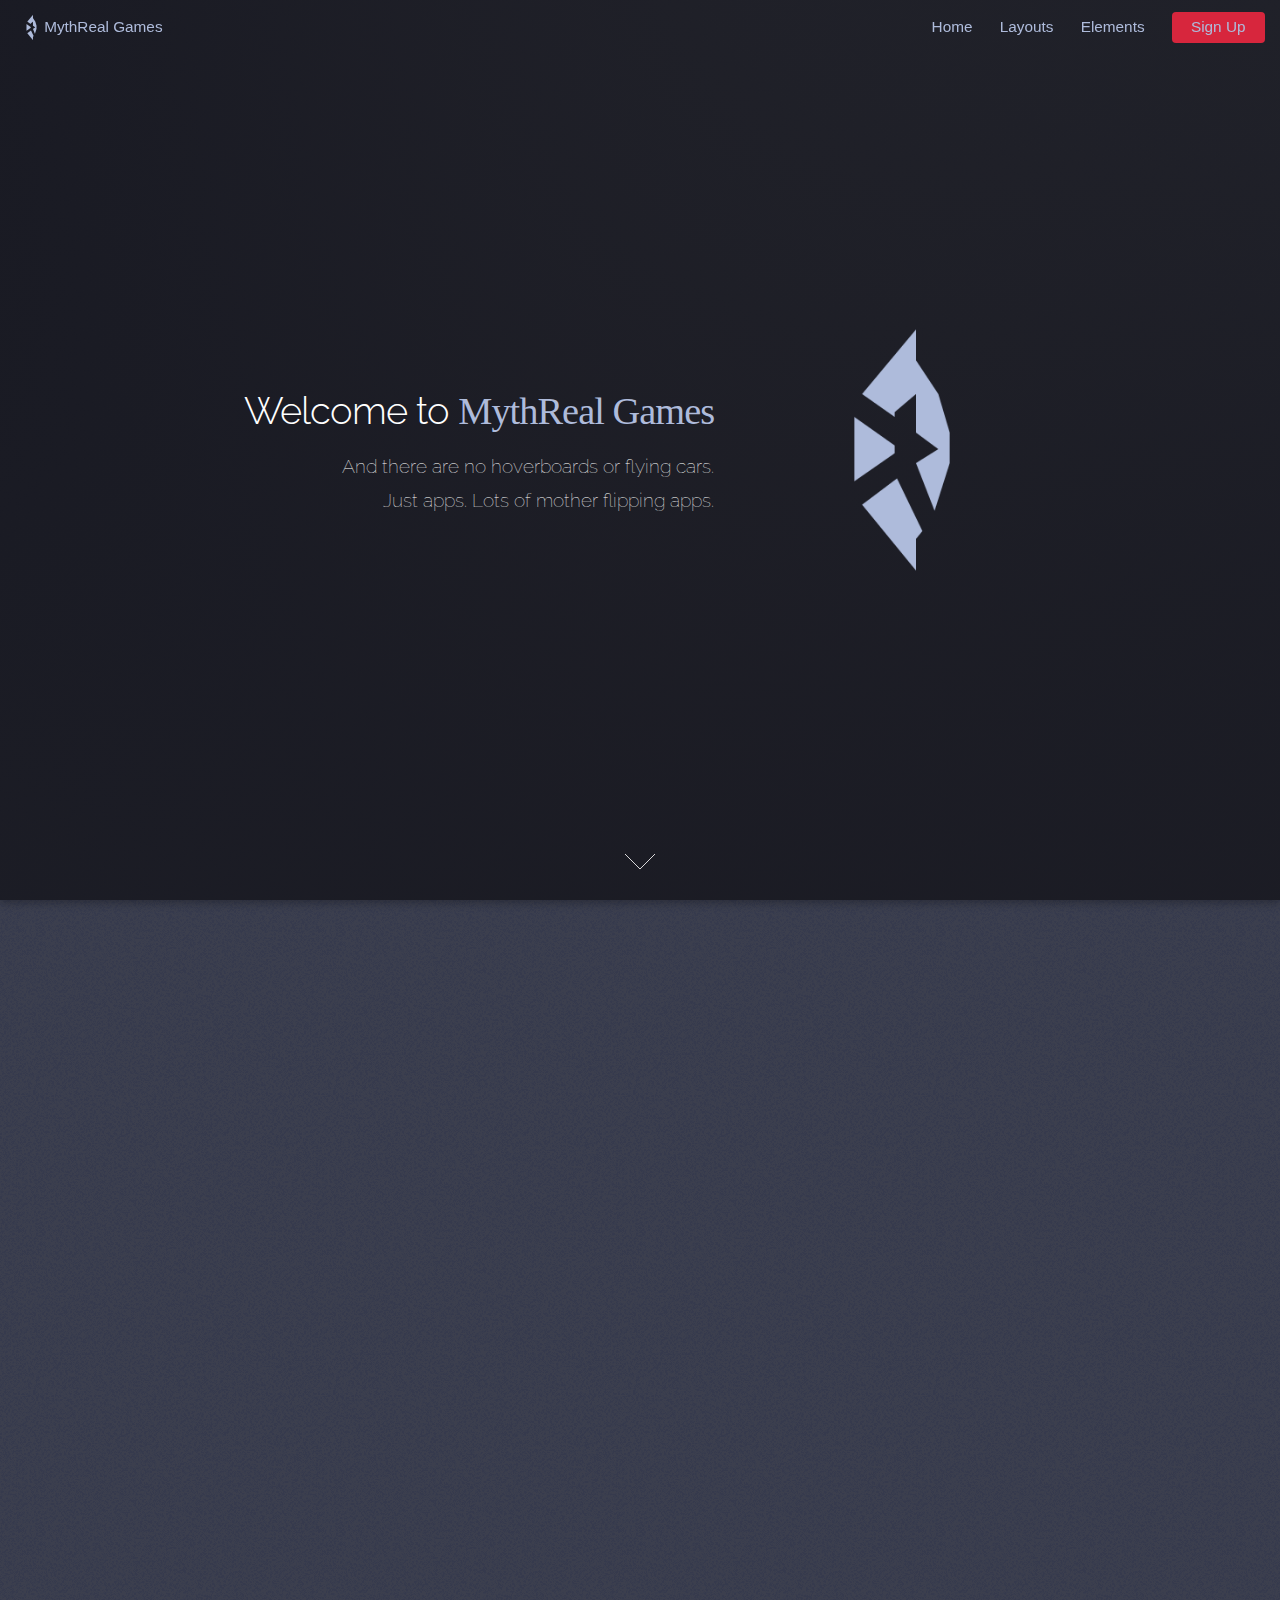
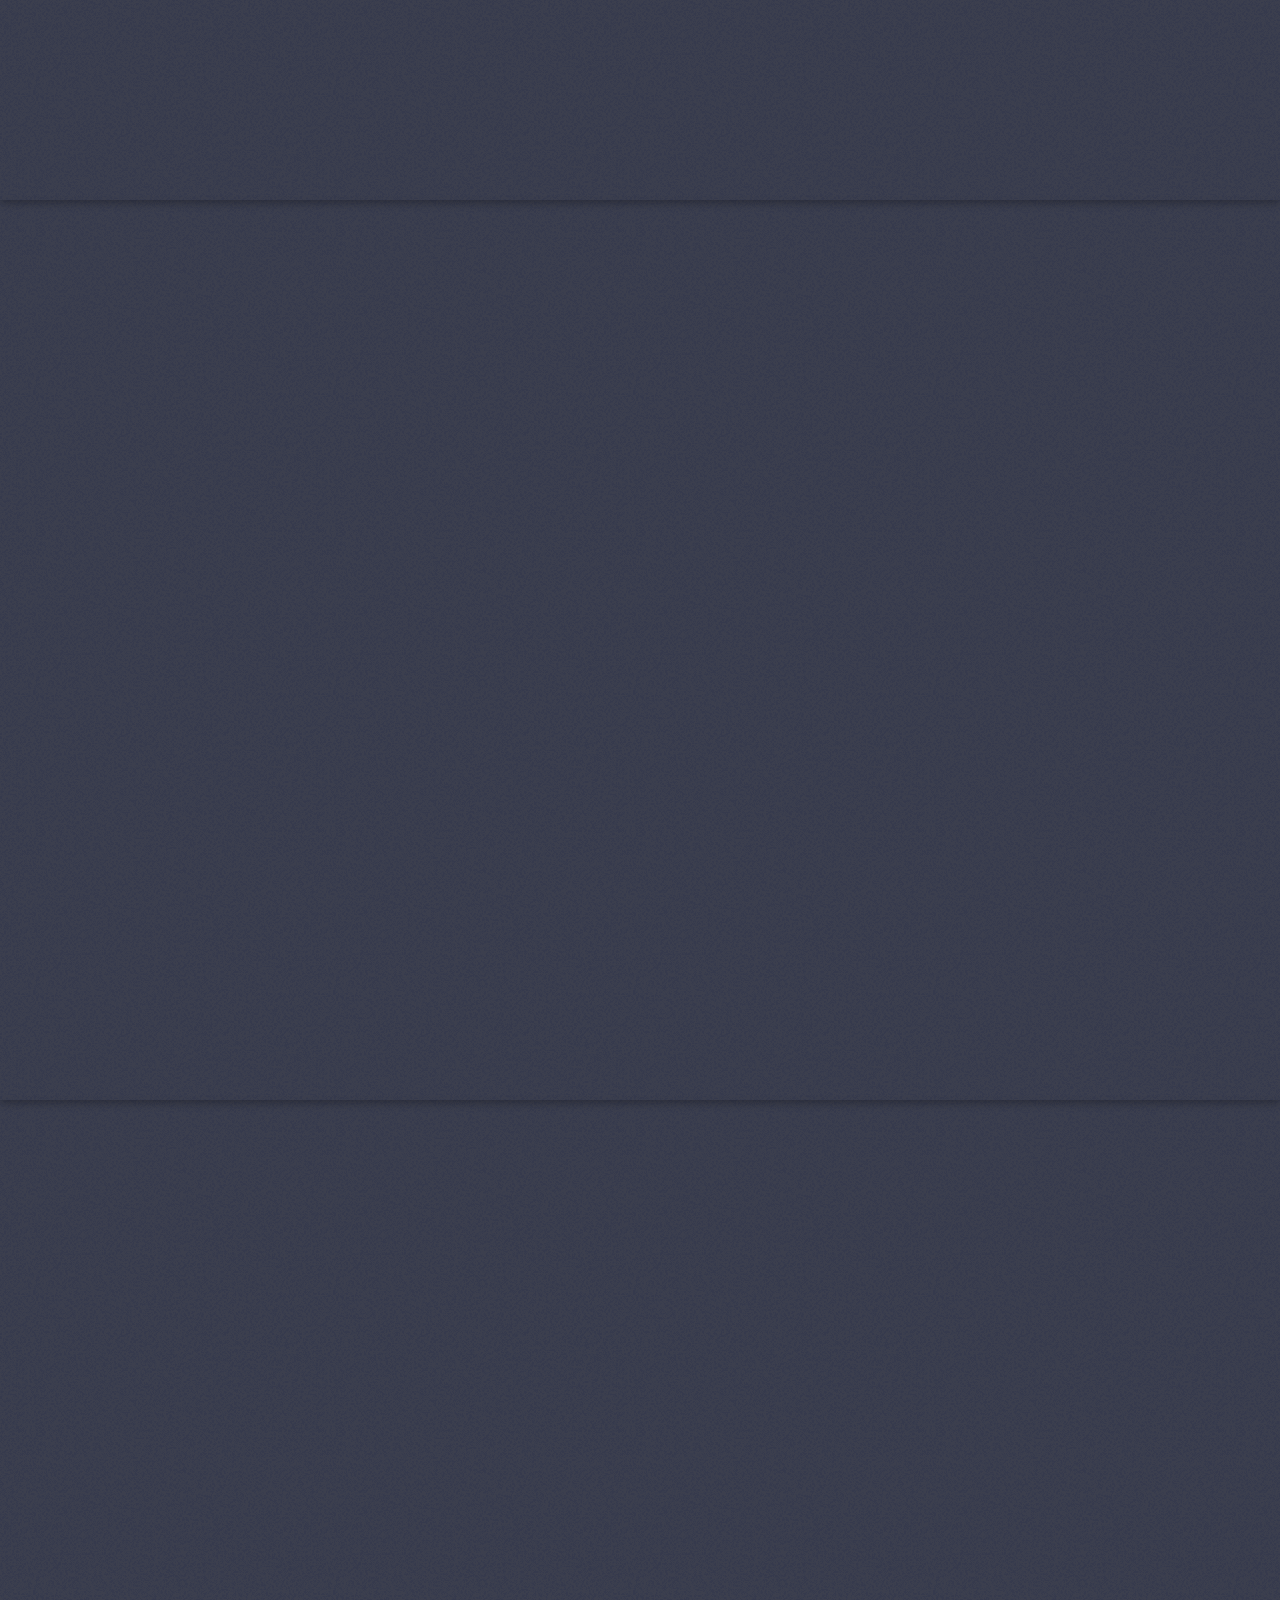
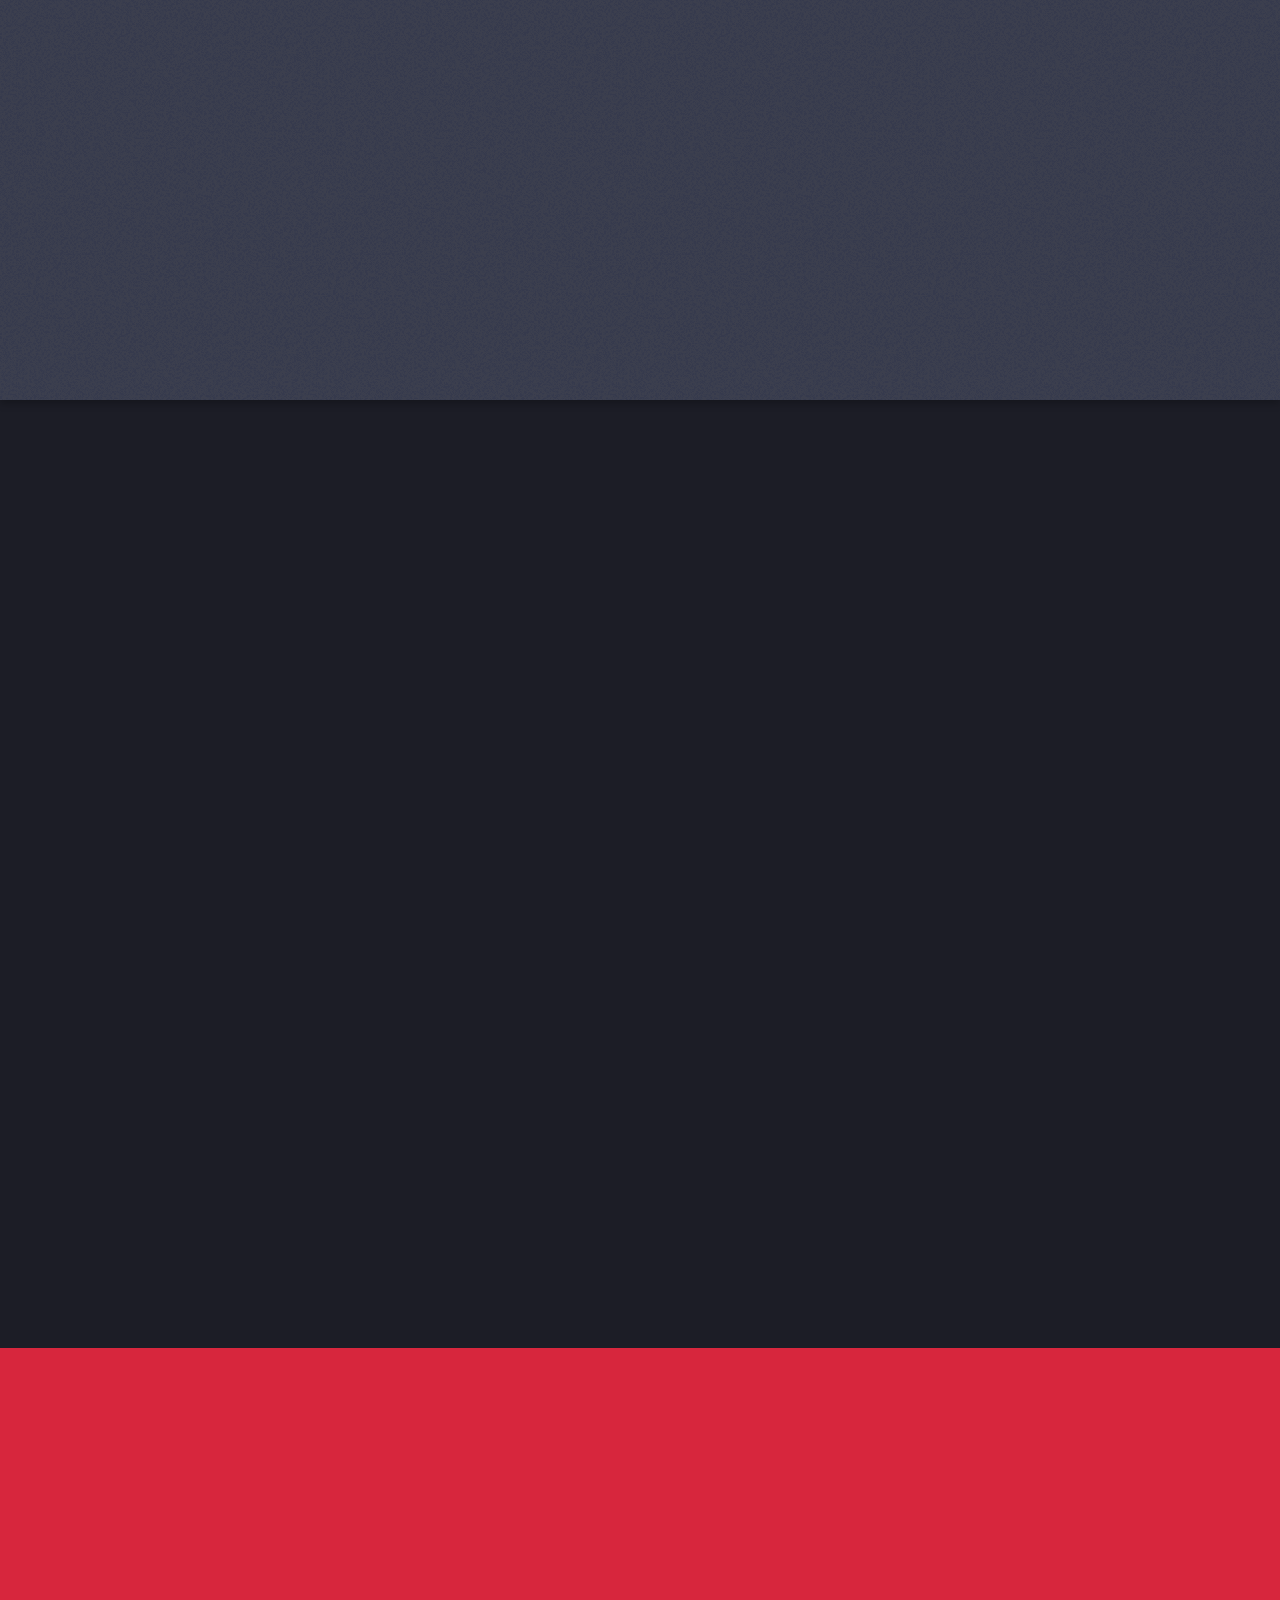
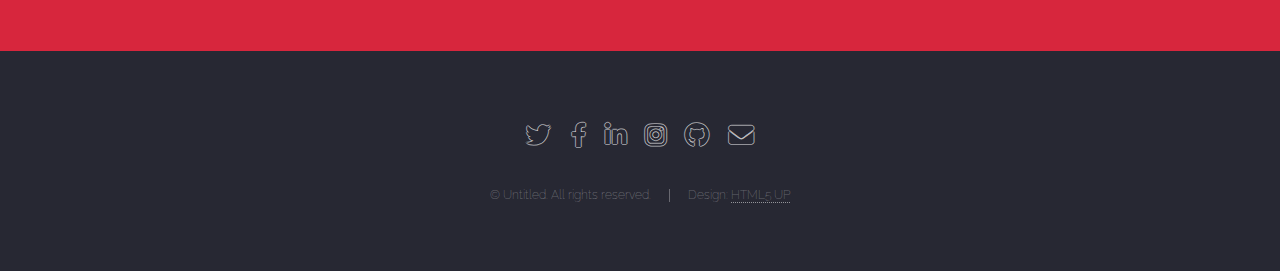
==== index.html @ 295c385b "Add files via upload" ====
<!DOCTYPE HTML>
<!--
	Landed by HTML5 UP
	html5up.net | @ajlkn
	Free for personal and commercial use under the CCA 3.0 license (html5up.net/license)
-->
<html>
	<head>
		<title>MythReal Games</title>
		<meta charset="utf-8" />
		<meta name="viewport" content="width=device-width, initial-scale=1, user-scalable=no" />
		<link rel="stylesheet" href="assets/css/main.css" />
		<noscript><link rel="stylesheet" href="assets/css/noscript.css" /></noscript>
	</head>
	<!-- Header -->
	<header id="header">
		<h1 id="logo"><a href="index.html"><img src="images\headersymbol.png" id="symbol">MythReal Games</a></h1>
		<nav id="nav">
			<ul>
				<li><a href="index.html">Home</a></li>
				<li>
					<a href="#">Layouts</a>
					<ul>
						<li><a href="left-sidebar.html">Left Sidebar</a></li>
						<li><a href="right-sidebar.html">Right Sidebar</a></li>
						<li><a href="no-sidebar.html">No Sidebar</a></li>
						<li>
							<a href="#">Submenu</a>
							<ul>
								<li><a href="#">Option 1</a></li>
								<li><a href="#">Option 2</a></li>
								<li><a href="#">Option 3</a></li>
								<li><a href="#">Option 4</a></li>
							</ul>
						</li>
					</ul>
				</li>
				<li><a href="elements.html">Elements</a></li>
				<li><a href="#" class="button primary">Sign Up</a></li>
			</ul>
		</nav>
	</header>
	<body class="is-preload landing">
		<div id="page-wrapper">

			

			<!-- Banner -->
				<section id="banner">
					<div class="content">
						<header>
							<h2>Welcome to <span id="mythreal">MythReal Games</span></h2>
							<p>And there are no hoverboards or flying cars.<br />
							Just apps. Lots of mother flipping apps.</p>
						</header>
						<span class="image"><img src="images\coverLogo.png" alt="" /></span>
					</div>
					<a href="#one" class="goto-next scrolly">Next</a>
				</section>

			<!-- One -->
				<section id="one" class="spotlight style1 bottom">
					<span class="image fit main"><img src="images/pic02.jpg" alt="" /></span>
					<div class="content">
						<div class="container">
							<div class="row">
								<div class="col-4 col-12-medium">
									<header>
										<h2>Odio faucibus ipsum integer consequat</h2>
										<p>Nascetur eu nibh vestibulum amet gravida nascetur praesent</p>
									</header>
								</div>
								<div class="col-4 col-12-medium">
									<p>Feugiat accumsan lorem eu ac lorem amet sed accumsan donec.
									Blandit orci porttitor semper. Arcu phasellus tortor enim mi
									nisi praesent dolor adipiscing. Integer mi sed nascetur cep aliquet
									augue varius tempus lobortis porttitor accumsan consequat
									adipiscing lorem dolor.</p>
								</div>
								<div class="col-4 col-12-medium">
									<p>Morbi enim nascetur et placerat lorem sed iaculis neque ante
									adipiscing adipiscing metus massa. Blandit orci porttitor semper.
									Arcu phasellus tortor enim mi mi nisi praesent adipiscing. Integer
									mi sed nascetur cep aliquet augue varius tempus. Feugiat lorem
									ipsum dolor nullam.</p>
								</div>
							</div>
						</div>
					</div>
					<a href="#two" class="goto-next scrolly">Next</a>
				</section>

			<!-- Two -->
				<section id="two" class="spotlight style2 right">
					<span class="image fit main"><img src="images/pic03.jpg" alt="" /></span>
					<div class="content">
						<header>
							<h2>Interdum amet non magna accumsan</h2>
							<p>Nunc commodo accumsan eget id nisi eu col volutpat magna</p>
						</header>
						<p>Feugiat accumsan lorem eu ac lorem amet ac arcu phasellus tortor enim mi mi nisi praesent adipiscing. Integer mi sed nascetur cep aliquet augue varius tempus lobortis porttitor lorem et accumsan consequat adipiscing lorem.</p>
						<ul class="actions">
							<li><a href="#" class="button">Learn More</a></li>
						</ul>
					</div>
					<a href="#three" class="goto-next scrolly">Next</a>
				</section>

			<!-- Three -->
				<section id="three" class="spotlight style3 left">
					<span class="image fit main bottom"><img src="images/pic04.jpg" alt="" /></span>
					<div class="content">
						<header>
							<h2>Interdum felis blandit praesent sed augue</h2>
							<p>Accumsan integer ultricies aliquam vel massa sapien phasellus</p>
						</header>
						<p>Feugiat accumsan lorem eu ac lorem amet ac arcu phasellus tortor enim mi mi nisi praesent adipiscing. Integer mi sed nascetur cep aliquet augue varius tempus lobortis porttitor lorem et accumsan consequat adipiscing lorem.</p>
						<ul class="actions">
							<li><a href="#" class="button">Learn More</a></li>
						</ul>
					</div>
					<a href="#four" class="goto-next scrolly">Next</a>
				</section>

			<!-- Four -->
				<section id="four" class="wrapper style1 special fade-up">
					<div class="container">
						<header class="major">
							<h2>Accumsan sed tempus adipiscing blandit</h2>
							<p>Iaculis ac volutpat vis non enim gravida nisi faucibus posuere arcu consequat</p>
						</header>
						<div class="box alt">
							<div class="row gtr-uniform">
								<section class="col-4 col-6-medium col-12-xsmall">
									<span class="icon solid alt major fa-chart-area"></span>
									<h3>Ipsum sed commodo</h3>
									<p>Feugiat accumsan lorem eu ac lorem amet accumsan donec. Blandit orci porttitor.</p>
								</section>
								<section class="col-4 col-6-medium col-12-xsmall">
									<span class="icon solid alt major fa-comment"></span>
									<h3>Eleifend lorem ornare</h3>
									<p>Feugiat accumsan lorem eu ac lorem amet accumsan donec. Blandit orci porttitor.</p>
								</section>
								<section class="col-4 col-6-medium col-12-xsmall">
									<span class="icon solid alt major fa-flask"></span>
									<h3>Cubilia cep lobortis</h3>
									<p>Feugiat accumsan lorem eu ac lorem amet accumsan donec. Blandit orci porttitor.</p>
								</section>
								<section class="col-4 col-6-medium col-12-xsmall">
									<span class="icon solid alt major fa-paper-plane"></span>
									<h3>Non semper interdum</h3>
									<p>Feugiat accumsan lorem eu ac lorem amet accumsan donec. Blandit orci porttitor.</p>
								</section>
								<section class="col-4 col-6-medium col-12-xsmall">
									<span class="icon solid alt major fa-file"></span>
									<h3>Odio laoreet accumsan</h3>
									<p>Feugiat accumsan lorem eu ac lorem amet accumsan donec. Blandit orci porttitor.</p>
								</section>
								<section class="col-4 col-6-medium col-12-xsmall">
									<span class="icon solid alt major fa-lock"></span>
									<h3>Massa arcu accumsan</h3>
									<p>Feugiat accumsan lorem eu ac lorem amet accumsan donec. Blandit orci porttitor.</p>
								</section>
							</div>
						</div>
						<footer class="major">
							<ul class="actions special">
								<li><a href="#" class="button">Magna sed feugiat</a></li>
							</ul>
						</footer>
					</div>
				</section>

			<!-- Five -->
				<section id="five" class="wrapper style2 special fade">
					<div class="container">
						<header>
							<h2>Magna faucibus lorem diam</h2>
							<p>Ante metus praesent faucibus ante integer id accumsan eleifend</p>
						</header>
						<form method="post" action="#" class="cta">
							<div class="row gtr-uniform gtr-50">
								<div class="col-8 col-12-xsmall"><input type="email" name="email" id="email" placeholder="Your Email Address" /></div>
								<div class="col-4 col-12-xsmall"><input type="submit" value="Get Started" class="fit primary" /></div>
							</div>
						</form>
					</div>
				</section>

			<!-- Footer -->
				<footer id="footer">
					<ul class="icons">
						<li><a href="#" class="icon brands alt fa-twitter"><span class="label">Twitter</span></a></li>
						<li><a href="#" class="icon brands alt fa-facebook-f"><span class="label">Facebook</span></a></li>
						<li><a href="#" class="icon brands alt fa-linkedin-in"><span class="label">LinkedIn</span></a></li>
						<li><a href="#" class="icon brands alt fa-instagram"><span class="label">Instagram</span></a></li>
						<li><a href="#" class="icon brands alt fa-github"><span class="label">GitHub</span></a></li>
						<li><a href="#" class="icon solid alt fa-envelope"><span class="label">Email</span></a></li>
					</ul>
					<ul class="copyright">
						<li>&copy; Untitled. All rights reserved.</li><li>Design: <a href="http://html5up.net">HTML5 UP</a></li>
					</ul>
				</footer>

		</div>

		<!-- Scripts -->
			<script src="assets/js/jquery.min.js"></script>
			<script src="assets/js/jquery.scrolly.min.js"></script>
			<script src="assets/js/jquery.dropotron.min.js"></script>
			<script src="assets/js/jquery.scrollex.min.js"></script>
			<script src="assets/js/browser.min.js"></script>
			<script src="assets/js/breakpoints.min.js"></script>
			<script src="assets/js/util.js"></script>
			<script src="assets/js/main.js"></script>

	</body>
</html>
---- assets/css/main.css ----
@import url("fontawesome-all.min.css");
@import url("https://fonts.googleapis.com/css?family=Raleway:100,300,100italic,300italic");

/*
	Landed by HTML5 UP
	html5up.net | @ajlkn
	Free for personal and commercial use under the CCA 3.0 license (html5up.net/license)
*/

html, body, div, span, applet, object,
iframe, h1, h2, h3, h4, h5, h6, p, blockquote,
pre, a, abbr, acronym, address, big, cite,
code, del, dfn, em, img, ins, kbd, q, s, samp,
small, strike, strong, sub, sup, tt, var, b,
u, i, center, dl, dt, dd, ol, ul, li, fieldset,
form, label, legend, table, caption, tbody,
tfoot, thead, tr, th, td, article, aside,
canvas, details, embed, figure, figcaption,
footer, header, hgroup, menu, nav, output, ruby,
section, summary, time, mark, audio, video {
	margin: 0;
	padding: 0;
	border: 0;
	font-size: 100%;
	font: inherit;
	vertical-align: baseline;}

article, aside, details, figcaption, figure,
footer, header, hgroup, menu, nav, section {
	display: block;}

body {
	line-height: 1;
}

#mythreal{
	font-family: Kiona;
	color: #AEBBDB;
}

#symbol{
	vertical-align: middle;
}

ol, ul {
	list-style: none;
}

blockquote, q {
	quotes: none;
}

	blockquote:before, blockquote:after, q:before, q:after {
		content: '';
		content: none;
	}

table {
	border-collapse: collapse;
	border-spacing: 0;
}

body {
	-webkit-text-size-adjust: none;
}

mark {
	background-color: transparent;
	color: inherit;
}

input::-moz-focus-inner {
	border: 0;
	padding: 0;
}

input, select, textarea {
	-moz-appearance: none;
	-webkit-appearance: none;
	-ms-appearance: none;
	appearance: none;
}

/* Basic */

	html {
		box-sizing: border-box;
	}

	*, *:before, *:after {
		box-sizing: inherit;
	}

	html, body {
		background: #1c1d26;
	}

	body.is-preload *, body.is-preload *:before, body.is-preload *:after {
		-moz-animation: none !important;
		-webkit-animation: none !important;
		-ms-animation: none !important;
		animation: none !important;
		-moz-transition: none !important;
		-webkit-transition: none !important;
		-ms-transition: none !important;
		transition: none !important;
	}

	body, input, select, textarea {
		color: rgba(255, 255, 255, 0.75);
		font-family: "Raleway", Helvetica, sans-serif;
		font-size: 15pt;
		font-weight: 100;
		line-height: 1.75em;
	}

	a {
		-moz-transition: border-color 0.2s ease-in-out, color 0.2s ease-in-out;
		-webkit-transition: border-color 0.2s ease-in-out, color 0.2s ease-in-out;
		-ms-transition: border-color 0.2s ease-in-out, color 0.2s ease-in-out;
		transition: border-color 0.2s ease-in-out, color 0.2s ease-in-out;
		border-bottom: dotted 1px;
		color: #D7263D;
		text-decoration: none;
	}

		a:hover {
			color: #D7263D !important;
			border-bottom-color: transparent;
		}

	strong, b {
		color: #ffffff;
		font-weight: 300;
	}

	em, i {
		font-style: italic;
	}

	p {
		margin: 0 0 2em 0;
	}

	h1, h2, h3, h4, h5, h6 {
		color: #ffffff;
		font-weight: 300;
		line-height: 1em;
		margin: 0 0 1em 0;
	}

		h1 a, h2 a, h3 a, h4 a, h5 a, h6 a {
			color: #AEBBDB;
			border: 0;
		}

	h2 {
		font-size: 2em;
		line-height: 1.5em;
		letter-spacing: -0.025em;
	}

	h3 {
		font-size: 1.35em;
		line-height: 1.5em;
	}

	h4 {
		font-size: 1.1em;
		line-height: 1.5em;
	}

	h5 {
		font-size: 0.9em;
		line-height: 1.5em;
	}

	h6 {
		font-size: 0.7em;
		line-height: 1.5em;
	}

	sub {
		font-size: 0.8em;
		position: relative;
		top: 0.5em;
	}

	sup {
		font-size: 0.8em;
		position: relative;
		top: -0.5em;
	}

	hr {
		border: 0;
		border-bottom: solid 1px rgba(255, 255, 255, 0.3);
		margin: 3em 0;
	}

		hr.major {
			margin: 4em 0;
		}

	blockquote {
		border-left: solid 4px rgba(255, 255, 255, 0.3);
		font-style: italic;
		margin: 0 0 2em 0;
		padding: 0.5em 0 0.5em 2em;
	}

	code {
		background: rgba(255, 255, 255, 0.075);
		border-radius: 4px;
		font-family: "Courier New", monospace;
		font-size: 0.9em;
		margin: 0 0.25em;
		padding: 0.25em 0.65em;
	}

	pre {
		-webkit-overflow-scrolling: touch;
		font-family: "Courier New", monospace;
		font-size: 0.9em;
		margin: 0 0 2em 0;
	}

		pre code {
			display: block;
			line-height: 1.75em;
			padding: 1em 1.5em;
			overflow-x: auto;
		}

	.align-left {
		text-align: left;
	}

	.align-center {
		text-align: center;
	}

	.align-right {
		text-align: right;
	}

/* Loader */

	@-moz-keyframes spinner-show {
		0% {
			opacity: 0;
		}

		100% {
			opacity: 1;
		}
	}

	@-webkit-keyframes spinner-show {
		0% {
			opacity: 0;
		}

		100% {
			opacity: 1;
		}
	}

	@-ms-keyframes spinner-show {
		0% {
			opacity: 0;
		}

		100% {
			opacity: 1;
		}
	}

	@keyframes spinner-show {
		0% {
			opacity: 0;
		}

		100% {
			opacity: 1;
		}
	}

	@-moz-keyframes spinner-hide {
		0% {
			color: rgba(255, 255, 255, 0.15);
			z-index: 100001;
			-moz-transform: scale(1) rotate(0deg);
			-webkit-transform: scale(1) rotate(0deg);
			-ms-transform: scale(1) rotate(0deg);
			transform: scale(1) rotate(0deg);
		}

		99% {
			color: #1c1d26;
			z-index: 100001;
			-moz-transform: scale(0.5) rotate(360deg);
			-webkit-transform: scale(0.5) rotate(360deg);
			-ms-transform: scale(0.5) rotate(360deg);
			transform: scale(0.5) rotate(360deg);
		}

		100% {
			color: #1c1d26;
			z-index: -1;
			-moz-transform: scale(0.5) rotate(360deg);
			-webkit-transform: scale(0.5) rotate(360deg);
			-ms-transform: scale(0.5) rotate(360deg);
			transform: scale(0.5) rotate(360deg);
		}
	}

	@-webkit-keyframes spinner-hide {
		0% {
			color: rgba(255, 255, 255, 0.15);
			z-index: 100001;
			-moz-transform: scale(1) rotate(0deg);
			-webkit-transform: scale(1) rotate(0deg);
			-ms-transform: scale(1) rotate(0deg);
			transform: scale(1) rotate(0deg);
		}

		99% {
			color: #1c1d26;
			z-index: 100001;
			-moz-transform: scale(0.5) rotate(360deg);
			-webkit-transform: scale(0.5) rotate(360deg);
			-ms-transform: scale(0.5) rotate(360deg);
			transform: scale(0.5) rotate(360deg);
		}

		100% {
			color: #1c1d26;
			z-index: -1;
			-moz-transform: scale(0.5) rotate(360deg);
			-webkit-transform: scale(0.5) rotate(360deg);
			-ms-transform: scale(0.5) rotate(360deg);
			transform: scale(0.5) rotate(360deg);
		}
	}

	@-ms-keyframes spinner-hide {
		0% {
			color: rgba(255, 255, 255, 0.15);
			z-index: 100001;
			-moz-transform: scale(1) rotate(0deg);
			-webkit-transform: scale(1) rotate(0deg);
			-ms-transform: scale(1) rotate(0deg);
			transform: scale(1) rotate(0deg);
		}

		99% {
			color: #1c1d26;
			z-index: 100001;
			-moz-transform: scale(0.5) rotate(360deg);
			-webkit-transform: scale(0.5) rotate(360deg);
			-ms-transform: scale(0.5) rotate(360deg);
			transform: scale(0.5) rotate(360deg);
		}

		100% {
			color: #1c1d26;
			z-index: -1;
			-moz-transform: scale(0.5) rotate(360deg);
			-webkit-transform: scale(0.5) rotate(360deg);
			-ms-transform: scale(0.5) rotate(360deg);
			transform: scale(0.5) rotate(360deg);
		}
	}

	@keyframes spinner-hide {
		0% {
			color: rgba(255, 255, 255, 0.15);
			z-index: 100001;
			-moz-transform: scale(1) rotate(0deg);
			-webkit-transform: scale(1) rotate(0deg);
			-ms-transform: scale(1) rotate(0deg);
			transform: scale(1) rotate(0deg);
		}

		99% {
			color: #1c1d26;
			z-index: 100001;
			-moz-transform: scale(0.5) rotate(360deg);
			-webkit-transform: scale(0.5) rotate(360deg);
			-ms-transform: scale(0.5) rotate(360deg);
			transform: scale(0.5) rotate(360deg);
		}

		100% {
			color: #1c1d26;
			z-index: -1;
			-moz-transform: scale(0.5) rotate(360deg);
			-webkit-transform: scale(0.5) rotate(360deg);
			-ms-transform: scale(0.5) rotate(360deg);
			transform: scale(0.5) rotate(360deg);
		}
	}

	@-moz-keyframes spinner-rotate {
		0% {
			-moz-transform: scale(1) rotate(0deg);
			-webkit-transform: scale(1) rotate(0deg);
			-ms-transform: scale(1) rotate(0deg);
			transform: scale(1) rotate(0deg);
		}

		100% {
			-moz-transform: scale(1) rotate(360deg);
			-webkit-transform: scale(1) rotate(360deg);
			-ms-transform: scale(1) rotate(360deg);
			transform: scale(1) rotate(360deg);
		}
	}

	@-webkit-keyframes spinner-rotate {
		0% {
			-moz-transform: scale(1) rotate(0deg);
			-webkit-transform: scale(1) rotate(0deg);
			-ms-transform: scale(1) rotate(0deg);
			transform: scale(1) rotate(0deg);
		}

		100% {
			-moz-transform: scale(1) rotate(360deg);
			-webkit-transform: scale(1) rotate(360deg);
			-ms-transform: scale(1) rotate(360deg);
			transform: scale(1) rotate(360deg);
		}
	}

	@-ms-keyframes spinner-rotate {
		0% {
			-moz-transform: scale(1) rotate(0deg);
			-webkit-transform: scale(1) rotate(0deg);
			-ms-transform: scale(1) rotate(0deg);
			transform: scale(1) rotate(0deg);
		}

		100% {
			-moz-transform: scale(1) rotate(360deg);
			-webkit-transform: scale(1) rotate(360deg);
			-ms-transform: scale(1) rotate(360deg);
			transform: scale(1) rotate(360deg);
		}
	}

	@keyframes spinner-rotate {
		0% {
			-moz-transform: scale(1) rotate(0deg);
			-webkit-transform: scale(1) rotate(0deg);
			-ms-transform: scale(1) rotate(0deg);
			transform: scale(1) rotate(0deg);
		}

		100% {
			-moz-transform: scale(1) rotate(360deg);
			-webkit-transform: scale(1) rotate(360deg);
			-ms-transform: scale(1) rotate(360deg);
			transform: scale(1) rotate(360deg);
		}
	}

	@-moz-keyframes overlay-hide {
		0% {
			opacity: 1;
			z-index: 100000;
		}

		15% {
			opacity: 1;
			z-index: 100000;
		}

		99% {
			opacity: 0;
			z-index: 100000;
		}

		100% {
			opacity: 0;
			z-index: -1;
		}
	}

	@-webkit-keyframes overlay-hide {
		0% {
			opacity: 1;
			z-index: 100000;
		}

		15% {
			opacity: 1;
			z-index: 100000;
		}

		99% {
			opacity: 0;
			z-index: 100000;
		}

		100% {
			opacity: 0;
			z-index: -1;
		}
	}

	@-ms-keyframes overlay-hide {
		0% {
			opacity: 1;
			z-index: 100000;
		}

		15% {
			opacity: 1;
			z-index: 100000;
		}

		99% {
			opacity: 0;
			z-index: 100000;
		}

		100% {
			opacity: 0;
			z-index: -1;
		}
	}

	@keyframes overlay-hide {
		0% {
			opacity: 1;
			z-index: 100000;
		}

		15% {
			opacity: 1;
			z-index: 100000;
		}

		99% {
			opacity: 0;
			z-index: 100000;
		}

		100% {
			opacity: 0;
			z-index: -1;
		}
	}

	body.landing {
		text-decoration: none;
	}

		body.landing:before {
			-moz-osx-font-smoothing: grayscale;
			-webkit-font-smoothing: antialiased;
			display: inline-block;
			font-style: normal;
			font-variant: normal;
			text-rendering: auto;
			line-height: 1;
			text-transform: none !important;
			font-family: 'Font Awesome 5 Free';
			font-weight: 900;
		}

		body.landing:before {
			-moz-animation: spinner-show 1.5s 1 0.25s ease forwards, spinner-hide 0.25s ease-in-out forwards !important;
			-webkit-animation: spinner-show 1.5s 1 0.25s ease forwards, spinner-hide 0.25s ease-in-out forwards !important;
			-ms-animation: spinner-show 1.5s 1 0.25s ease forwards, spinner-hide 0.25s ease-in-out forwards !important;
			animation: spinner-show 1.5s 1 0.25s ease forwards, spinner-hide 0.25s ease-in-out forwards !important;
			-moz-transform-origin: 50% 50%;
			-webkit-transform-origin: 50% 50%;
			-ms-transform-origin: 50% 50%;
			transform-origin: 50% 50%;
			color: rgba(255, 255, 255, 0.15);
			content: '\f1ce';
			cursor: default;
			display: block;
			font-size: 2em;
			height: 2em;
			left: 50%;
			line-height: 2em;
			margin: -1em 0 0 -1em;
			opacity: 0;
			position: fixed;
			text-align: center;
			top: 50%;
			width: 2em;
			z-index: -1;
		}

		body.landing:after {
			-moz-animation: overlay-hide 1.5s ease-in forwards !important;
			-webkit-animation: overlay-hide 1.5s ease-in forwards !important;
			-ms-animation: overlay-hide 1.5s ease-in forwards !important;
			animation: overlay-hide 1.5s ease-in forwards !important;
			background: #1c1d26;
			content: '';
			display: block;
			height: 100%;
			left: 0;
			opacity: 0;
			position: fixed;
			top: 0;
			width: 100%;
			z-index: -1;
		}

		body.landing.is-preload:before {
			-moz-animation: spinner-show 1.5s 1 0.25s ease forwards, spinner-rotate 0.75s infinite linear !important;
			-webkit-animation: spinner-show 1.5s 1 0.25s ease forwards, spinner-rotate 0.75s infinite linear !important;
			-ms-animation: spinner-show 1.5s 1 0.25s ease forwards, spinner-rotate 0.75s infinite linear !important;
			animation: spinner-show 1.5s 1 0.25s ease forwards, spinner-rotate 0.75s infinite linear !important;
			z-index: 100001;
		}

		body.landing.is-preload:after {
			-moz-animation: none !important;
			-webkit-animation: none !important;
			-ms-animation: none !important;
			animation: none !important;
			opacity: 1;
			z-index: 100000;
		}

	@media (-webkit-min-device-pixel-ratio: 2) {

		body.landing:before {
			line-height: 2.025em;
		}

	}

/* Container */

	.container {
		margin: 0 auto;
		max-width: calc(100% - 4em);
		width: 70em;
	}

		.container.xsmall {
			width: 17.5em;
		}

		.container.small {
			width: 35em;
		}

		.container.medium {
			width: 52.5em;
		}

		.container.large {
			width: 87.5em;
		}

		.container.xlarge {
			width: 105em;
		}

		.container.max {
			width: 100%;
		}

		@media screen and (max-width: 1280px) {

			.container {
				width: 90%;
				max-width: 100%;
			}

		}

		@media screen and (max-width: 980px) {

			.container {
				width: 100% !important;
			}

		}

/* Row */

	.row {
		display: flex;
		flex-wrap: wrap;
		box-sizing: border-box;
		align-items: stretch;
	}

		.row > * {
			box-sizing: border-box;
		}

		.row.gtr-uniform > * > :last-child {
			margin-bottom: 0;
		}

		.row.aln-left {
			justify-content: flex-start;
		}

		.row.aln-center {
			justify-content: center;
		}

		.row.aln-right {
			justify-content: flex-end;
		}

		.row.aln-top {
			align-items: flex-start;
		}

		.row.aln-middle {
			align-items: center;
		}

		.row.aln-bottom {
			align-items: flex-end;
		}

		.row > .imp {
			order: -1;
		}

		.row > .col-1 {
			width: 8.33333%;
		}

		.row > .off-1 {
			margin-left: 8.33333%;
		}

		.row > .col-2 {
			width: 16.66667%;
		}

		.row > .off-2 {
			margin-left: 16.66667%;
		}

		.row > .col-3 {
			width: 25%;
		}

		.row > .off-3 {
			margin-left: 25%;
		}

		.row > .col-4 {
			width: 33.33333%;
		}

		.row > .off-4 {
			margin-left: 33.33333%;
		}

		.row > .col-5 {
			width: 41.66667%;
		}

		.row > .off-5 {
			margin-left: 41.66667%;
		}

		.row > .col-6 {
			width: 50%;
		}

		.row > .off-6 {
			margin-left: 50%;
		}

		.row > .col-7 {
			width: 58.33333%;
		}

		.row > .off-7 {
			margin-left: 58.33333%;
		}

		.row > .col-8 {
			width: 66.66667%;
		}

		.row > .off-8 {
			margin-left: 66.66667%;
		}

		.row > .col-9 {
			width: 75%;
		}

		.row > .off-9 {
			margin-left: 75%;
		}

		.row > .col-10 {
			width: 83.33333%;
		}

		.row > .off-10 {
			margin-left: 83.33333%;
		}

		.row > .col-11 {
			width: 91.66667%;
		}

		.row > .off-11 {
			margin-left: 91.66667%;
		}

		.row > .col-12 {
			width: 100%;
		}

		.row > .off-12 {
			margin-left: 100%;
		}

		.row.gtr-0 {
			margin-top: 0;
			margin-left: 0em;
		}

			.row.gtr-0 > * {
				padding: 0 0 0 0em;
			}

			.row.gtr-0.gtr-uniform {
				margin-top: 0em;
			}

				.row.gtr-0.gtr-uniform > * {
					padding-top: 0em;
				}

		.row.gtr-25 {
			margin-top: 0;
			margin-left: -0.625em;
		}

			.row.gtr-25 > * {
				padding: 0 0 0 0.625em;
			}

			.row.gtr-25.gtr-uniform {
				margin-top: -0.625em;
			}

				.row.gtr-25.gtr-uniform > * {
					padding-top: 0.625em;
				}

		.row.gtr-50 {
			margin-top: 0;
			margin-left: -1.25em;
		}

			.row.gtr-50 > * {
				padding: 0 0 0 1.25em;
			}

			.row.gtr-50.gtr-uniform {
				margin-top: -1.25em;
			}

				.row.gtr-50.gtr-uniform > * {
					padding-top: 1.25em;
				}

		.row {
			margin-top: 0;
			margin-left: -2.5em;
		}

			.row > * {
				padding: 0 0 0 2.5em;
			}

			.row.gtr-uniform {
				margin-top: -2.5em;
			}

				.row.gtr-uniform > * {
					padding-top: 2.5em;
				}

		.row.gtr-150 {
			margin-top: 0;
			margin-left: -3.75em;
		}

			.row.gtr-150 > * {
				padding: 0 0 0 3.75em;
			}

			.row.gtr-150.gtr-uniform {
				margin-top: -3.75em;
			}

				.row.gtr-150.gtr-uniform > * {
					padding-top: 3.75em;
				}

		.row.gtr-200 {
			margin-top: 0;
			margin-left: -5em;
		}

			.row.gtr-200 > * {
				padding: 0 0 0 5em;
			}

			.row.gtr-200.gtr-uniform {
				margin-top: -5em;
			}

				.row.gtr-200.gtr-uniform > * {
					padding-top: 5em;
				}

		@media screen and (max-width: 1680px) {

			.row {
				display: flex;
				flex-wrap: wrap;
				box-sizing: border-box;
				align-items: stretch;
			}

				.row > * {
					box-sizing: border-box;
				}

				.row.gtr-uniform > * > :last-child {
					margin-bottom: 0;
				}

				.row.aln-left {
					justify-content: flex-start;
				}

				.row.aln-center {
					justify-content: center;
				}

				.row.aln-right {
					justify-content: flex-end;
				}

				.row.aln-top {
					align-items: flex-start;
				}

				.row.aln-middle {
					align-items: center;
				}

				.row.aln-bottom {
					align-items: flex-end;
				}

				.row > .imp-xlarge {
					order: -1;
				}

				.row > .col-1-xlarge {
					width: 8.33333%;
				}

				.row > .off-1-xlarge {
					margin-left: 8.33333%;
				}

				.row > .col-2-xlarge {
					width: 16.66667%;
				}

				.row > .off-2-xlarge {
					margin-left: 16.66667%;
				}

				.row > .col-3-xlarge {
					width: 25%;
				}

				.row > .off-3-xlarge {
					margin-left: 25%;
				}

				.row > .col-4-xlarge {
					width: 33.33333%;
				}

				.row > .off-4-xlarge {
					margin-left: 33.33333%;
				}

				.row > .col-5-xlarge {
					width: 41.66667%;
				}

				.row > .off-5-xlarge {
					margin-left: 41.66667%;
				}

				.row > .col-6-xlarge {
					width: 50%;
				}

				.row > .off-6-xlarge {
					margin-left: 50%;
				}

				.row > .col-7-xlarge {
					width: 58.33333%;
				}

				.row > .off-7-xlarge {
					margin-left: 58.33333%;
				}

				.row > .col-8-xlarge {
					width: 66.66667%;
				}

				.row > .off-8-xlarge {
					margin-left: 66.66667%;
				}

				.row > .col-9-xlarge {
					width: 75%;
				}

				.row > .off-9-xlarge {
					margin-left: 75%;
				}

				.row > .col-10-xlarge {
					width: 83.33333%;
				}

				.row > .off-10-xlarge {
					margin-left: 83.33333%;
				}

				.row > .col-11-xlarge {
					width: 91.66667%;
				}

				.row > .off-11-xlarge {
					margin-left: 91.66667%;
				}

				.row > .col-12-xlarge {
					width: 100%;
				}

				.row > .off-12-xlarge {
					margin-left: 100%;
				}

				.row.gtr-0 {
					margin-top: 0;
					margin-left: 0em;
				}

					.row.gtr-0 > * {
						padding: 0 0 0 0em;
					}

					.row.gtr-0.gtr-uniform {
						margin-top: 0em;
					}

						.row.gtr-0.gtr-uniform > * {
							padding-top: 0em;
						}

				.row.gtr-25 {
					margin-top: 0;
					margin-left: -0.625em;
				}

					.row.gtr-25 > * {
						padding: 0 0 0 0.625em;
					}

					.row.gtr-25.gtr-uniform {
						margin-top: -0.625em;
					}

						.row.gtr-25.gtr-uniform > * {
							padding-top: 0.625em;
						}

				.row.gtr-50 {
					margin-top: 0;
					margin-left: -1.25em;
				}

					.row.gtr-50 > * {
						padding: 0 0 0 1.25em;
					}

					.row.gtr-50.gtr-uniform {
						margin-top: -1.25em;
					}

						.row.gtr-50.gtr-uniform > * {
							padding-top: 1.25em;
						}

				.row {
					margin-top: 0;
					margin-left: -2.5em;
				}

					.row > * {
						padding: 0 0 0 2.5em;
					}

					.row.gtr-uniform {
						margin-top: -2.5em;
					}

						.row.gtr-uniform > * {
							padding-top: 2.5em;
						}

				.row.gtr-150 {
					margin-top: 0;
					margin-left: -3.75em;
				}

					.row.gtr-150 > * {
						padding: 0 0 0 3.75em;
					}

					.row.gtr-150.gtr-uniform {
						margin-top: -3.75em;
					}

						.row.gtr-150.gtr-uniform > * {
							padding-top: 3.75em;
						}

				.row.gtr-200 {
					margin-top: 0;
					margin-left: -5em;
				}

					.row.gtr-200 > * {
						padding: 0 0 0 5em;
					}

					.row.gtr-200.gtr-uniform {
						margin-top: -5em;
					}

						.row.gtr-200.gtr-uniform > * {
							padding-top: 5em;
						}

		}

		@media screen and (max-width: 1280px) {

			.row {
				display: flex;
				flex-wrap: wrap;
				box-sizing: border-box;
				align-items: stretch;
			}

				.row > * {
					box-sizing: border-box;
				}

				.row.gtr-uniform > * > :last-child {
					margin-bottom: 0;
				}

				.row.aln-left {
					justify-content: flex-start;
				}

				.row.aln-center {
					justify-content: center;
				}

				.row.aln-right {
					justify-content: flex-end;
				}

				.row.aln-top {
					align-items: flex-start;
				}

				.row.aln-middle {
					align-items: center;
				}

				.row.aln-bottom {
					align-items: flex-end;
				}

				.row > .imp-large {
					order: -1;
				}

				.row > .col-1-large {
					width: 8.33333%;
				}

				.row > .off-1-large {
					margin-left: 8.33333%;
				}

				.row > .col-2-large {
					width: 16.66667%;
				}

				.row > .off-2-large {
					margin-left: 16.66667%;
				}

				.row > .col-3-large {
					width: 25%;
				}

				.row > .off-3-large {
					margin-left: 25%;
				}

				.row > .col-4-large {
					width: 33.33333%;
				}

				.row > .off-4-large {
					margin-left: 33.33333%;
				}

				.row > .col-5-large {
					width: 41.66667%;
				}

				.row > .off-5-large {
					margin-left: 41.66667%;
				}

				.row > .col-6-large {
					width: 50%;
				}

				.row > .off-6-large {
					margin-left: 50%;
				}

				.row > .col-7-large {
					width: 58.33333%;
				}

				.row > .off-7-large {
					margin-left: 58.33333%;
				}

				.row > .col-8-large {
					width: 66.66667%;
				}

				.row > .off-8-large {
					margin-left: 66.66667%;
				}

				.row > .col-9-large {
					width: 75%;
				}

				.row > .off-9-large {
					margin-left: 75%;
				}

				.row > .col-10-large {
					width: 83.33333%;
				}

				.row > .off-10-large {
					margin-left: 83.33333%;
				}

				.row > .col-11-large {
					width: 91.66667%;
				}

				.row > .off-11-large {
					margin-left: 91.66667%;
				}

				.row > .col-12-large {
					width: 100%;
				}

				.row > .off-12-large {
					margin-left: 100%;
				}

				.row.gtr-0 {
					margin-top: 0;
					margin-left: 0em;
				}

					.row.gtr-0 > * {
						padding: 0 0 0 0em;
					}

					.row.gtr-0.gtr-uniform {
						margin-top: 0em;
					}

						.row.gtr-0.gtr-uniform > * {
							padding-top: 0em;
						}

				.row.gtr-25 {
					margin-top: 0;
					margin-left: -0.625em;
				}

					.row.gtr-25 > * {
						padding: 0 0 0 0.625em;
					}

					.row.gtr-25.gtr-uniform {
						margin-top: -0.625em;
					}

						.row.gtr-25.gtr-uniform > * {
							padding-top: 0.625em;
						}

				.row.gtr-50 {
					margin-top: 0;
					margin-left: -1.25em;
				}

					.row.gtr-50 > * {
						padding: 0 0 0 1.25em;
					}

					.row.gtr-50.gtr-uniform {
						margin-top: -1.25em;
					}

						.row.gtr-50.gtr-uniform > * {
							padding-top: 1.25em;
						}

				.row {
					margin-top: 0;
					margin-left: -2.5em;
				}

					.row > * {
						padding: 0 0 0 2.5em;
					}

					.row.gtr-uniform {
						margin-top: -2.5em;
					}

						.row.gtr-uniform > * {
							padding-top: 2.5em;
						}

				.row.gtr-150 {
					margin-top: 0;
					margin-left: -3.75em;
				}

					.row.gtr-150 > * {
						padding: 0 0 0 3.75em;
					}

					.row.gtr-150.gtr-uniform {
						margin-top: -3.75em;
					}

						.row.gtr-150.gtr-uniform > * {
							padding-top: 3.75em;
						}

				.row.gtr-200 {
					margin-top: 0;
					margin-left: -5em;
				}

					.row.gtr-200 > * {
						padding: 0 0 0 5em;
					}

					.row.gtr-200.gtr-uniform {
						margin-top: -5em;
					}

						.row.gtr-200.gtr-uniform > * {
							padding-top: 5em;
						}

		}

		@media screen and (max-width: 980px) {

			.row {
				display: flex;
				flex-wrap: wrap;
				box-sizing: border-box;
				align-items: stretch;
			}

				.row > * {
					box-sizing: border-box;
				}

				.row.gtr-uniform > * > :last-child {
					margin-bottom: 0;
				}

				.row.aln-left {
					justify-content: flex-start;
				}

				.row.aln-center {
					justify-content: center;
				}

				.row.aln-right {
					justify-content: flex-end;
				}

				.row.aln-top {
					align-items: flex-start;
				}

				.row.aln-middle {
					align-items: center;
				}

				.row.aln-bottom {
					align-items: flex-end;
				}

				.row > .imp-medium {
					order: -1;
				}

				.row > .col-1-medium {
					width: 8.33333%;
				}

				.row > .off-1-medium {
					margin-left: 8.33333%;
				}

				.row > .col-2-medium {
					width: 16.66667%;
				}

				.row > .off-2-medium {
					margin-left: 16.66667%;
				}

				.row > .col-3-medium {
					width: 25%;
				}

				.row > .off-3-medium {
					margin-left: 25%;
				}

				.row > .col-4-medium {
					width: 33.33333%;
				}

				.row > .off-4-medium {
					margin-left: 33.33333%;
				}

				.row > .col-5-medium {
					width: 41.66667%;
				}

				.row > .off-5-medium {
					margin-left: 41.66667%;
				}

				.row > .col-6-medium {
					width: 50%;
				}

				.row > .off-6-medium {
					margin-left: 50%;
				}

				.row > .col-7-medium {
					width: 58.33333%;
				}

				.row > .off-7-medium {
					margin-left: 58.33333%;
				}

				.row > .col-8-medium {
					width: 66.66667%;
				}

				.row > .off-8-medium {
					margin-left: 66.66667%;
				}

				.row > .col-9-medium {
					width: 75%;
				}

				.row > .off-9-medium {
					margin-left: 75%;
				}

				.row > .col-10-medium {
					width: 83.33333%;
				}

				.row > .off-10-medium {
					margin-left: 83.33333%;
				}

				.row > .col-11-medium {
					width: 91.66667%;
				}

				.row > .off-11-medium {
					margin-left: 91.66667%;
				}

				.row > .col-12-medium {
					width: 100%;
				}

				.row > .off-12-medium {
					margin-left: 100%;
				}

				.row.gtr-0 {
					margin-top: 0;
					margin-left: 0em;
				}

					.row.gtr-0 > * {
						padding: 0 0 0 0em;
					}

					.row.gtr-0.gtr-uniform {
						margin-top: 0em;
					}

						.row.gtr-0.gtr-uniform > * {
							padding-top: 0em;
						}

				.row.gtr-25 {
					margin-top: 0;
					margin-left: -0.625em;
				}

					.row.gtr-25 > * {
						padding: 0 0 0 0.625em;
					}

					.row.gtr-25.gtr-uniform {
						margin-top: -0.625em;
					}

						.row.gtr-25.gtr-uniform > * {
							padding-top: 0.625em;
						}

				.row.gtr-50 {
					margin-top: 0;
					margin-left: -1.25em;
				}

					.row.gtr-50 > * {
						padding: 0 0 0 1.25em;
					}

					.row.gtr-50.gtr-uniform {
						margin-top: -1.25em;
					}

						.row.gtr-50.gtr-uniform > * {
							padding-top: 1.25em;
						}

				.row {
					margin-top: 0;
					margin-left: -2.5em;
				}

					.row > * {
						padding: 0 0 0 2.5em;
					}

					.row.gtr-uniform {
						margin-top: -2.5em;
					}

						.row.gtr-uniform > * {
							padding-top: 2.5em;
						}

				.row.gtr-150 {
					margin-top: 0;
					margin-left: -3.75em;
				}

					.row.gtr-150 > * {
						padding: 0 0 0 3.75em;
					}

					.row.gtr-150.gtr-uniform {
						margin-top: -3.75em;
					}

						.row.gtr-150.gtr-uniform > * {
							padding-top: 3.75em;
						}

				.row.gtr-200 {
					margin-top: 0;
					margin-left: -5em;
				}

					.row.gtr-200 > * {
						padding: 0 0 0 5em;
					}

					.row.gtr-200.gtr-uniform {
						margin-top: -5em;
					}

						.row.gtr-200.gtr-uniform > * {
							padding-top: 5em;
						}

		}

		@media screen and (max-width: 736px) {

			.row {
				display: flex;
				flex-wrap: wrap;
				box-sizing: border-box;
				align-items: stretch;
			}

				.row > * {
					box-sizing: border-box;
				}

				.row.gtr-uniform > * > :last-child {
					margin-bottom: 0;
				}

				.row.aln-left {
					justify-content: flex-start;
				}

				.row.aln-center {
					justify-content: center;
				}

				.row.aln-right {
					justify-content: flex-end;
				}

				.row.aln-top {
					align-items: flex-start;
				}

				.row.aln-middle {
					align-items: center;
				}

				.row.aln-bottom {
					align-items: flex-end;
				}

				.row > .imp-small {
					order: -1;
				}

				.row > .col-1-small {
					width: 8.33333%;
				}

				.row > .off-1-small {
					margin-left: 8.33333%;
				}

				.row > .col-2-small {
					width: 16.66667%;
				}

				.row > .off-2-small {
					margin-left: 16.66667%;
				}

				.row > .col-3-small {
					width: 25%;
				}

				.row > .off-3-small {
					margin-left: 25%;
				}

				.row > .col-4-small {
					width: 33.33333%;
				}

				.row > .off-4-small {
					margin-left: 33.33333%;
				}

				.row > .col-5-small {
					width: 41.66667%;
				}

				.row > .off-5-small {
					margin-left: 41.66667%;
				}

				.row > .col-6-small {
					width: 50%;
				}

				.row > .off-6-small {
					margin-left: 50%;
				}

				.row > .col-7-small {
					width: 58.33333%;
				}

				.row > .off-7-small {
					margin-left: 58.33333%;
				}

				.row > .col-8-small {
					width: 66.66667%;
				}

				.row > .off-8-small {
					margin-left: 66.66667%;
				}

				.row > .col-9-small {
					width: 75%;
				}

				.row > .off-9-small {
					margin-left: 75%;
				}

				.row > .col-10-small {
					width: 83.33333%;
				}

				.row > .off-10-small {
					margin-left: 83.33333%;
				}

				.row > .col-11-small {
					width: 91.66667%;
				}

				.row > .off-11-small {
					margin-left: 91.66667%;
				}

				.row > .col-12-small {
					width: 100%;
				}

				.row > .off-12-small {
					margin-left: 100%;
				}

				.row.gtr-0 {
					margin-top: 0;
					margin-left: 0em;
				}

					.row.gtr-0 > * {
						padding: 0 0 0 0em;
					}

					.row.gtr-0.gtr-uniform {
						margin-top: 0em;
					}

						.row.gtr-0.gtr-uniform > * {
							padding-top: 0em;
						}

				.row.gtr-25 {
					margin-top: 0;
					margin-left: -0.625em;
				}

					.row.gtr-25 > * {
						padding: 0 0 0 0.625em;
					}

					.row.gtr-25.gtr-uniform {
						margin-top: -0.625em;
					}

						.row.gtr-25.gtr-uniform > * {
							padding-top: 0.625em;
						}

				.row.gtr-50 {
					margin-top: 0;
					margin-left: -1.25em;
				}

					.row.gtr-50 > * {
						padding: 0 0 0 1.25em;
					}

					.row.gtr-50.gtr-uniform {
						margin-top: -1.25em;
					}

						.row.gtr-50.gtr-uniform > * {
							padding-top: 1.25em;
						}

				.row {
					margin-top: 0;
					margin-left: -2.5em;
				}

					.row > * {
						padding: 0 0 0 2.5em;
					}

					.row.gtr-uniform {
						margin-top: -2.5em;
					}

						.row.gtr-uniform > * {
							padding-top: 2.5em;
						}

				.row.gtr-150 {
					margin-top: 0;
					margin-left: -3.75em;
				}

					.row.gtr-150 > * {
						padding: 0 0 0 3.75em;
					}

					.row.gtr-150.gtr-uniform {
						margin-top: -3.75em;
					}

						.row.gtr-150.gtr-uniform > * {
							padding-top: 3.75em;
						}

				.row.gtr-200 {
					margin-top: 0;
					margin-left: -5em;
				}

					.row.gtr-200 > * {
						padding: 0 0 0 5em;
					}

					.row.gtr-200.gtr-uniform {
						margin-top: -5em;
					}

						.row.gtr-200.gtr-uniform > * {
							padding-top: 5em;
						}

		}

		@media screen and (max-width: 480px) {

			.row {
				display: flex;
				flex-wrap: wrap;
				box-sizing: border-box;
				align-items: stretch;
			}

				.row > * {
					box-sizing: border-box;
				}

				.row.gtr-uniform > * > :last-child {
					margin-bottom: 0;
				}

				.row.aln-left {
					justify-content: flex-start;
				}

				.row.aln-center {
					justify-content: center;
				}

				.row.aln-right {
					justify-content: flex-end;
				}

				.row.aln-top {
					align-items: flex-start;
				}

				.row.aln-middle {
					align-items: center;
				}

				.row.aln-bottom {
					align-items: flex-end;
				}

				.row > .imp-xsmall {
					order: -1;
				}

				.row > .col-1-xsmall {
					width: 8.33333%;
				}

				.row > .off-1-xsmall {
					margin-left: 8.33333%;
				}

				.row > .col-2-xsmall {
					width: 16.66667%;
				}

				.row > .off-2-xsmall {
					margin-left: 16.66667%;
				}

				.row > .col-3-xsmall {
					width: 25%;
				}

				.row > .off-3-xsmall {
					margin-left: 25%;
				}

				.row > .col-4-xsmall {
					width: 33.33333%;
				}

				.row > .off-4-xsmall {
					margin-left: 33.33333%;
				}

				.row > .col-5-xsmall {
					width: 41.66667%;
				}

				.row > .off-5-xsmall {
					margin-left: 41.66667%;
				}

				.row > .col-6-xsmall {
					width: 50%;
				}

				.row > .off-6-xsmall {
					margin-left: 50%;
				}

				.row > .col-7-xsmall {
					width: 58.33333%;
				}

				.row > .off-7-xsmall {
					margin-left: 58.33333%;
				}

				.row > .col-8-xsmall {
					width: 66.66667%;
				}

				.row > .off-8-xsmall {
					margin-left: 66.66667%;
				}

				.row > .col-9-xsmall {
					width: 75%;
				}

				.row > .off-9-xsmall {
					margin-left: 75%;
				}

				.row > .col-10-xsmall {
					width: 83.33333%;
				}

				.row > .off-10-xsmall {
					margin-left: 83.33333%;
				}

				.row > .col-11-xsmall {
					width: 91.66667%;
				}

				.row > .off-11-xsmall {
					margin-left: 91.66667%;
				}

				.row > .col-12-xsmall {
					width: 100%;
				}

				.row > .off-12-xsmall {
					margin-left: 100%;
				}

				.row.gtr-0 {
					margin-top: 0;
					margin-left: 0em;
				}

					.row.gtr-0 > * {
						padding: 0 0 0 0em;
					}

					.row.gtr-0.gtr-uniform {
						margin-top: 0em;
					}

						.row.gtr-0.gtr-uniform > * {
							padding-top: 0em;
						}

				.row.gtr-25 {
					margin-top: 0;
					margin-left: -0.625em;
				}

					.row.gtr-25 > * {
						padding: 0 0 0 0.625em;
					}

					.row.gtr-25.gtr-uniform {
						margin-top: -0.625em;
					}

						.row.gtr-25.gtr-uniform > * {
							padding-top: 0.625em;
						}

				.row.gtr-50 {
					margin-top: 0;
					margin-left: -1.25em;
				}

					.row.gtr-50 > * {
						padding: 0 0 0 1.25em;
					}

					.row.gtr-50.gtr-uniform {
						margin-top: -1.25em;
					}

						.row.gtr-50.gtr-uniform > * {
							padding-top: 1.25em;
						}

				.row {
					margin-top: 0;
					margin-left: -2.5em;
				}

					.row > * {
						padding: 0 0 0 2.5em;
					}

					.row.gtr-uniform {
						margin-top: -2.5em;
					}

						.row.gtr-uniform > * {
							padding-top: 2.5em;
						}

				.row.gtr-150 {
					margin-top: 0;
					margin-left: -3.75em;
				}

					.row.gtr-150 > * {
						padding: 0 0 0 3.75em;
					}

					.row.gtr-150.gtr-uniform {
						margin-top: -3.75em;
					}

						.row.gtr-150.gtr-uniform > * {
							padding-top: 3.75em;
						}

				.row.gtr-200 {
					margin-top: 0;
					margin-left: -5em;
				}

					.row.gtr-200 > * {
						padding: 0 0 0 5em;
					}

					.row.gtr-200.gtr-uniform {
						margin-top: -5em;
					}

						.row.gtr-200.gtr-uniform > * {
							padding-top: 5em;
						}

		}

/* Section/Article */

	section.special, article.special {
		text-align: center;
	}

	header p {
		color: #ffffff;
		position: relative;
		margin: 0 0 1.5em 0;
	}

	header h2 + p {
		font-size: 1.25em;
		margin-top: -1em;
		line-height: 1.75em;
	}

	header h3 + p {
		font-size: 1.1em;
		margin-top: -0.8em;
		line-height: 1.75em;
	}

	header h4 + p,
	header h5 + p,
	header h6 + p {
		font-size: 0.9em;
		margin-top: -0.6em;
		line-height: 1.5em;
	}

	header.major {
		margin: 0 0 4em 0;
		position: relative;
		text-align: center;
	}

		header.major:after {
			background: #D7263D;
			content: '';
			display: inline-block;
			height: 0.2em;
			max-width: 20em;
			width: 75%;
		}

	footer.major {
		margin: 4em 0 0 0;
	}

/* Form */

	form {
		margin: 0 0 2em 0;
	}

		form.cta {
			max-width: 35em;
			margin-left: auto;
			margin-right: auto;
		}

	label {
		color: #ffffff;
		display: block;
		font-size: 0.9em;
		font-weight: 300;
		margin: 0 0 1em 0;
	}

	input[type="text"],
	input[type="password"],
	input[type="email"],
	select,
	textarea {
		-moz-appearance: none;
		-webkit-appearance: none;
		-ms-appearance: none;
		appearance: none;
		-moz-transition: border-color 0.2s ease-in-out;
		-webkit-transition: border-color 0.2s ease-in-out;
		-ms-transition: border-color 0.2s ease-in-out;
		transition: border-color 0.2s ease-in-out;
		background: transparent;
		border-radius: 4px;
		border: solid 1px rgba(255, 255, 255, 0.3);
		color: inherit;
		display: block;
		outline: 0;
		padding: 0 1em;
		text-decoration: none;
		width: 100%;
	}

		input[type="text"]:invalid,
		input[type="password"]:invalid,
		input[type="email"]:invalid,
		select:invalid,
		textarea:invalid {
			box-shadow: none;
		}

		input[type="text"]:focus,
		input[type="password"]:focus,
		input[type="email"]:focus,
		select:focus,
		textarea:focus {
			border-color: #D7263D;
		}

	select {
		background-image: url("data:image/svg+xml;charset=utf8,%3Csvg xmlns='http://www.w3.org/2000/svg' width='40' height='40' preserveAspectRatio='none' viewBox='0 0 40 40'%3E%3Cpath d='M9.4,12.3l10.4,10.4l10.4-10.4c0.2-0.2,0.5-0.4,0.9-0.4c0.3,0,0.6,0.1,0.9,0.4l3.3,3.3c0.2,0.2,0.4,0.5,0.4,0.9 c0,0.4-0.1,0.6-0.4,0.9L20.7,31.9c-0.2,0.2-0.5,0.4-0.9,0.4c-0.3,0-0.6-0.1-0.9-0.4L4.3,17.3c-0.2-0.2-0.4-0.5-0.4-0.9 c0-0.4,0.1-0.6,0.4-0.9l3.3-3.3c0.2-0.2,0.5-0.4,0.9-0.4S9.1,12.1,9.4,12.3z' fill='rgba(255, 255, 255, 0.3)' /%3E%3C/svg%3E");
		background-size: 1.25rem;
		background-repeat: no-repeat;
		background-position: calc(100% - 1rem) center;
		height: 3em;
		padding-right: 3em;
		text-overflow: ellipsis;
	}

		select option {
			color: #ffffff;
			background: #1c1d26;
		}

		select:focus::-ms-value {
			background-color: transparent;
		}

		select::-ms-expand {
			display: none;
		}

	input[type="text"],
	input[type="password"],
	input[type="email"],
	select {
		height: 3em;
	}

	textarea {
		padding: 0.75em 1em;
	}

	input[type="checkbox"],
	input[type="radio"] {
		-moz-appearance: none;
		-webkit-appearance: none;
		-ms-appearance: none;
		appearance: none;
		display: block;
		float: left;
		margin-right: -2em;
		opacity: 0;
		width: 1em;
		z-index: -1;
	}

		input[type="checkbox"] + label,
		input[type="radio"] + label {
			text-decoration: none;
			color: rgba(255, 255, 255, 0.75);
			cursor: pointer;
			display: inline-block;
			font-size: 1em;
			font-weight: 100;
			padding-left: 2.55em;
			padding-right: 0.75em;
			position: relative;
		}

			input[type="checkbox"] + label:before,
			input[type="radio"] + label:before {
				-moz-osx-font-smoothing: grayscale;
				-webkit-font-smoothing: antialiased;
				display: inline-block;
				font-style: normal;
				font-variant: normal;
				text-rendering: auto;
				line-height: 1;
				text-transform: none !important;
				font-family: 'Font Awesome 5 Free';
				font-weight: 900;
			}

			input[type="checkbox"] + label:before,
			input[type="radio"] + label:before {
				border-radius: 4px;
				border: solid 1px rgba(255, 255, 255, 0.3);
				content: '';
				display: inline-block;
				font-size: 0.8em;
				height: 2.25em;
				left: 0;
				line-height: 2.25em;
				position: absolute;
				text-align: center;
				top: 0;
				width: 2.25em;
			}

		input[type="checkbox"]:checked + label:before,
		input[type="radio"]:checked + label:before {
			background: rgba(255, 255, 255, 0.25);
			color: #ffffff;
			content: '\f00c';
		}

		input[type="checkbox"]:focus + label:before,
		input[type="radio"]:focus + label:before {
			border-color: #D7263D;
		}

	input[type="checkbox"] + label:before {
		border-radius: 4px;
	}

	input[type="radio"] + label:before {
		border-radius: 100%;
	}

	::-webkit-input-placeholder {
		color: rgba(255, 255, 255, 0.5) !important;
		opacity: 1.0;
	}

	:-moz-placeholder {
		color: rgba(255, 255, 255, 0.5) !important;
		opacity: 1.0;
	}

	::-moz-placeholder {
		color: rgba(255, 255, 255, 0.5) !important;
		opacity: 1.0;
	}

	:-ms-input-placeholder {
		color: rgba(255, 255, 255, 0.5) !important;
		opacity: 1.0;
	}

/* Box */

	.box {
		border-radius: 4px;
		border: solid 1px rgba(255, 255, 255, 0.3);
		margin-bottom: 2em;
		padding: 1.5em;
	}

		.box > :last-child,
		.box > :last-child > :last-child,
		.box > :last-child > :last-child > :last-child {
			margin-bottom: 0;
		}

		.box.alt {
			border: 0;
			border-radius: 0;
			padding: 0;
		}

/* Icon */

	.icon {
		text-decoration: none;
		border-bottom: none;
		position: relative;
	}

		.icon:before {
			-moz-osx-font-smoothing: grayscale;
			-webkit-font-smoothing: antialiased;
			display: inline-block;
			font-style: normal;
			font-variant: normal;
			text-rendering: auto;
			line-height: 1;
			text-transform: none !important;
			font-family: 'Font Awesome 5 Free';
			font-weight: 400;
		}

		.icon > .label {
			display: none;
		}

		.icon:before {
			line-height: inherit;
		}

		.icon.solid:before {
			font-weight: 900 !important;
		}

		.icon.brands:before {
			font-family: 'Font Awesome 5 Brands' !important;
		}

		.icon.alt {
			text-decoration: none;
		}

			.icon.alt:before {
				-moz-osx-font-smoothing: grayscale;
				-webkit-font-smoothing: antialiased;
				display: inline-block;
				font-style: normal;
				font-variant: normal;
				text-rendering: auto;
				line-height: 1;
				text-transform: none !important;
				font-family: 'Font Awesome 5 Free';
				font-weight: 400;
			}

			.icon.alt:before {
				color: #1c1d26 !important;
				text-shadow: 1px 0 0 #ffffff, -1px 0 0 #ffffff, 0 1px 0 #ffffff, 0 -1px 0 #ffffff;
			}

		.icon.major {
			background: #272833;
			border-radius: 100%;
			cursor: default;
			display: inline-block;
			height: 6em;
			line-height: 5.65em;
			margin: 0 0 2em 0;
			text-align: center;
			width: 6em;
		}

			.icon.major:before {
				font-size: 2.25em;
			}

			.icon.major.alt {
				text-decoration: none;
			}

				.icon.major.alt:before {
					-moz-osx-font-smoothing: grayscale;
					-webkit-font-smoothing: antialiased;
					display: inline-block;
					font-style: normal;
					font-variant: normal;
					text-rendering: auto;
					line-height: 1;
					text-transform: none !important;
					font-family: 'Font Awesome 5 Free';
					font-weight: 400;
				}

				.icon.major.alt:before {
					color: #272833 !important;
					text-shadow: 1px 0 0 #ffffff, -1px 0 0 #ffffff, 0 1px 0 #ffffff, 0 -1px 0 #ffffff;
				}

/* Image */

	.image {
		border-radius: 4px;
		border: 0;
		display: inline-block;
		position: relative;
		overflow: hidden;
	}

		.image:before {
			content: '';
			display: block;
			position: absolute;
			left: 0;
			top: 0;
			width: 100%;
			height: 100%;
			z-index: 1;
		}

		.image img {
			border-radius: 4px;
			display: block;
		}

		.image.left {
			float: left;
			margin: 0 1.5em 1em 0;
			top: 0.25em;
		}

		.image.right {
			float: right;
			margin: 0 0 1em 1.5em;
			top: 0.25em;
		}

		.image.left, .image.right {
			max-width: 40%;
		}

			.image.left img, .image.right img {
				width: 100%;
			}

		.image.fit {
			display: block;
			margin: 0 0 2em 0;
			width: 100%;
		}

			.image.fit img {
				width: 100%;
			}

/* List */

	ol {
		list-style: decimal;
		margin: 0 0 2em 0;
		padding-left: 1.25em;
	}

		ol li {
			padding-left: 0.25em;
		}

	ul {
		list-style: disc;
		margin: 0 0 2em 0;
		padding-left: 1em;
	}

		ul li {
			padding-left: 0.5em;
		}

		ul.alt {
			list-style: none;
			padding-left: 0;
		}

			ul.alt li {
				border-top: solid 1px rgba(255, 255, 255, 0.3);
				padding: 0.5em 0;
			}

				ul.alt li:first-child {
					border-top: 0;
					padding-top: 0;
				}

	dl {
		margin: 0 0 2em 0;
	}

/* Icons */

	ul.icons {
		cursor: default;
		list-style: none;
		padding-left: 0;
	}

		ul.icons li {
			display: inline-block;
			height: 2.5em;
			line-height: 2.5em;
			padding: 0 0.5em;
		}

			ul.icons li .icon {
				font-size: 0.8em;
			}

				ul.icons li .icon:before {
					font-size: 2em;
				}

/* Actions */

	ul.actions {
		display: -moz-flex;
		display: -webkit-flex;
		display: -ms-flex;
		display: flex;
		cursor: default;
		list-style: none;
		margin-left: -1em;
		padding-left: 0;
	}

		ul.actions li {
			padding: 0 0 0 1em;
			vertical-align: middle;
		}

		ul.actions.special {
			-moz-justify-content: center;
			-webkit-justify-content: center;
			-ms-justify-content: center;
			justify-content: center;
			width: 100%;
			margin-left: 0;
		}

			ul.actions.special li:first-child {
				padding-left: 0;
			}

		ul.actions.stacked {
			-moz-flex-direction: column;
			-webkit-flex-direction: column;
			-ms-flex-direction: column;
			flex-direction: column;
			margin-left: 0;
		}

			ul.actions.stacked li {
				padding: 1.3em 0 0 0;
			}

				ul.actions.stacked li:first-child {
					padding-top: 0;
				}

		ul.actions.fit {
			width: calc(100% + 1em);
		}

			ul.actions.fit li {
				-moz-flex-grow: 1;
				-webkit-flex-grow: 1;
				-ms-flex-grow: 1;
				flex-grow: 1;
				-moz-flex-shrink: 1;
				-webkit-flex-shrink: 1;
				-ms-flex-shrink: 1;
				flex-shrink: 1;
				width: 100%;
			}

				ul.actions.fit li > * {
					width: 100%;
				}

			ul.actions.fit.stacked {
				width: 100%;
			}

		@media screen and (max-width: 480px) {

			ul.actions:not(.fixed) {
				-moz-flex-direction: column;
				-webkit-flex-direction: column;
				-ms-flex-direction: column;
				flex-direction: column;
				margin-left: 0;
				width: 100% !important;
			}

				ul.actions:not(.fixed) li {
					-moz-flex-grow: 1;
					-webkit-flex-grow: 1;
					-ms-flex-grow: 1;
					flex-grow: 1;
					-moz-flex-shrink: 1;
					-webkit-flex-shrink: 1;
					-ms-flex-shrink: 1;
					flex-shrink: 1;
					padding: 1em 0 0 0;
					text-align: center;
					width: 100%;
				}

					ul.actions:not(.fixed) li > * {
						width: 100%;
					}

					ul.actions:not(.fixed) li:first-child {
						padding-top: 0;
					}

					ul.actions:not(.fixed) li input[type="submit"],
					ul.actions:not(.fixed) li input[type="reset"],
					ul.actions:not(.fixed) li input[type="button"],
					ul.actions:not(.fixed) li button,
					ul.actions:not(.fixed) li .button {
						width: 100%;
					}

						ul.actions:not(.fixed) li input[type="submit"].icon:before,
						ul.actions:not(.fixed) li input[type="reset"].icon:before,
						ul.actions:not(.fixed) li input[type="button"].icon:before,
						ul.actions:not(.fixed) li button.icon:before,
						ul.actions:not(.fixed) li .button.icon:before {
							margin-left: -0.5em;
						}

		}

/* Table */

	.table-wrapper {
		-webkit-overflow-scrolling: touch;
		overflow-x: auto;
	}

	table {
		margin: 0 0 2em 0;
		width: 100%;
	}

		table tbody tr {
			border: solid 1px rgba(255, 255, 255, 0.3);
			border-left: 0;
			border-right: 0;
		}

			table tbody tr:nth-child(2n + 1) {
				background-color: rgba(255, 255, 255, 0.075);
			}

		table td {
			padding: 0.75em 0.75em;
		}

		table th {
			color: #ffffff;
			font-size: 0.9em;
			font-weight: 300;
			padding: 0 0.75em 0.75em 0.75em;
			text-align: left;
		}

		table thead {
			border-bottom: solid 1px rgba(255, 255, 255, 0.3);
		}

		table tfoot {
			border-top: solid 1px rgba(255, 255, 255, 0.3);
		}

		table.alt {
			border-collapse: separate;
		}

			table.alt tbody tr td {
				border: solid 1px rgba(255, 255, 255, 0.3);
				border-left-width: 0;
				border-top-width: 0;
			}

				table.alt tbody tr td:first-child {
					border-left-width: 1px;
				}

			table.alt tbody tr:first-child td {
				border-top-width: 1px;
			}

			table.alt thead {
				border-bottom: 0;
			}

			table.alt tfoot {
				border-top: 0;
			}

/* Button */

	input[type="submit"],
	input[type="reset"],
	input[type="button"],
	.button {
		-moz-appearance: none;
		-webkit-appearance: none;
		-ms-appearance: none;
		appearance: none;
		-moz-transition: background-color 0.2s ease-in-out, color 0.2s ease-in-out, box-shadow 0.2s ease-in-out;
		-webkit-transition: background-color 0.2s ease-in-out, color 0.2s ease-in-out, box-shadow 0.2s ease-in-out;
		-ms-transition: background-color 0.2s ease-in-out, color 0.2s ease-in-out, box-shadow 0.2s ease-in-out;
		transition: background-color 0.2s ease-in-out, color 0.2s ease-in-out, box-shadow 0.2s ease-in-out;
		background-color: transparent;
		border-radius: 4px;
		border: 0;
		box-shadow: inset 0 0 0 1px rgba(255, 255, 255, 0.3);
		color: #ffffff !important;
		cursor: pointer;
		display: inline-block;
		font-weight: 300;
		height: 3em;
		line-height: 3em;
		padding: 0 2.25em;
		text-align: center;
		text-decoration: none;
		white-space: nowrap;
	}

		input[type="submit"]:hover, input[type="submit"]:active,
		input[type="reset"]:hover,
		input[type="reset"]:active,
		input[type="button"]:hover,
		input[type="button"]:active,
		.button:hover,
		.button:active {
			box-shadow: inset 0 0 0 1px #D7263D;
			color: #D7263D !important;
		}

		input[type="submit"]:active,
		input[type="reset"]:active,
		input[type="button"]:active,
		.button:active {
			background-color: rgba(228, 76, 101, 0.15);
		}

		input[type="submit"].icon:before,
		input[type="reset"].icon:before,
		input[type="button"].icon:before,
		.button.icon:before {
			margin-right: 0.5em;
		}

		input[type="submit"].fit,
		input[type="reset"].fit,
		input[type="button"].fit,
		.button.fit {
			width: 100%;
		}

		input[type="submit"].small,
		input[type="reset"].small,
		input[type="button"].small,
		.button.small {
			font-size: 0.8em;
		}

		input[type="submit"].large,
		input[type="reset"].large,
		input[type="button"].large,
		.button.large {
			font-size: 1.35em;
		}

		input[type="submit"].primary,
		input[type="reset"].primary,
		input[type="button"].primary,
		.button.primary {
			background-color: #D7263D;
			box-shadow: none;
			color: #aebbdb !important;
		}

			input[type="submit"].primary:hover,
			input[type="reset"].primary:hover,
			input[type="button"].primary:hover,
			.button.primary:hover {
				background-color: #DA3C50;
			}

			input[type="submit"].primary:active,
			input[type="reset"].primary:active,
			input[type="button"].primary:active,
			.button.primary:active {
				background-color: #e13652;
			}

		input[type="submit"].disabled, input[type="submit"]:disabled,
		input[type="reset"].disabled,
		input[type="reset"]:disabled,
		input[type="button"].disabled,
		input[type="button"]:disabled,
		.button.disabled,
		.button:disabled {
			background-color: rgba(255, 255, 255, 0.3) !important;
			box-shadow: none !important;
			color: #ffffff !important;
			cursor: default;
			opacity: 0.25;
		}

/* Goto Next */

	.goto-next {
		border: 0;
		bottom: 0;
		display: block;
		height: 5em;
		left: 50%;
		margin: 0 0 0 -5em;
		overflow: hidden;
		position: absolute;
		text-indent: 10em;
		white-space: nowrap;
		width: 10em;
		z-index: 1;
	}

		.goto-next:before {
			background-image: url("images/arrow.svg");
			background-position: center center;
			background-repeat: no-repeat;
			background-size: contain;
			content: '';
			display: block;
			height: 1.5em;
			left: 50%;
			margin: -0.75em 0 0 -1em;
			position: absolute;
			top: 50%;
			width: 2em;
			z-index: 1;
		}

/* Spotlight */

	.spotlight {
		background-attachment: fixed;
		background-position: center center;
		background-size: cover;
		box-shadow: 0 0.25em 0.5em 0 rgba(0, 0, 0, 0.25);
		height: 100vh;
		overflow: hidden;
		position: relative;
	}

		.spotlight:nth-last-of-type(1) {
			z-index: 1;
		}

		.spotlight:nth-last-of-type(2) {
			z-index: 2;
		}

		.spotlight:nth-last-of-type(3) {
			z-index: 3;
		}

		.spotlight:nth-last-of-type(4) {
			z-index: 4;
		}

		.spotlight:nth-last-of-type(5) {
			z-index: 5;
		}

		.spotlight:nth-last-of-type(6) {
			z-index: 6;
		}

		.spotlight:nth-last-of-type(7) {
			z-index: 7;
		}

		.spotlight:nth-last-of-type(8) {
			z-index: 8;
		}

		.spotlight:nth-last-of-type(9) {
			z-index: 9;
		}

		.spotlight:nth-last-of-type(10) {
			z-index: 10;
		}

		.spotlight:nth-last-of-type(11) {
			z-index: 11;
		}

		.spotlight:nth-last-of-type(12) {
			z-index: 12;
		}

		.spotlight:nth-last-of-type(13) {
			z-index: 13;
		}

		.spotlight:nth-last-of-type(14) {
			z-index: 14;
		}

		.spotlight:nth-last-of-type(15) {
			z-index: 15;
		}

		.spotlight:nth-last-of-type(16) {
			z-index: 16;
		}

		.spotlight:nth-last-of-type(17) {
			z-index: 17;
		}

		.spotlight:nth-last-of-type(18) {
			z-index: 18;
		}

		.spotlight:nth-last-of-type(19) {
			z-index: 19;
		}

		.spotlight:nth-last-of-type(20) {
			z-index: 20;
		}

		.spotlight:before {
			background-image: url("images/overlay.png");
			content: '';
			display: block;
			height: 100%;
			left: 0;
			top: 0;
			width: 100%;
		}

		.spotlight .image.main {
			display: none;
		}

			.spotlight .image.main img {
				position: relative;
			}

		.spotlight .content {
			-moz-transform: translate(0,0);
			-webkit-transform: translate(0,0);
			-ms-transform: translate(0,0);
			transform: translate(0,0);
			-moz-transition: -moz-transform 1s ease, opacity 1s ease;
			-webkit-transition: -webkit-transform 1s ease, opacity 1s ease;
			-ms-transition: -ms-transform 1s ease, opacity 1s ease;
			transition: transform 1s ease, opacity 1s ease;
			background: rgba(23, 24, 32, 0.95);
			border-style: solid;
			opacity: 1;
			position: absolute;
		}

		.spotlight .goto-next {
			-moz-transform: translate(0,0);
			-webkit-transform: translate(0,0);
			-ms-transform: translate(0,0);
			transform: translate(0,0);
			-moz-transition: -moz-transform 0.75s ease, opacity 1s ease-in;
			-webkit-transition: -webkit-transform 0.75s ease, opacity 1s ease-in;
			-ms-transition: -ms-transform 0.75s ease, opacity 1s ease-in;
			transition: transform 0.75s ease, opacity 1s ease-in;
			-moz-transition-delay: 0.5s;
			-webkit-transition-delay: 0.5s;
			-ms-transition-delay: 0.5s;
			transition-delay: 0.5s;
			opacity: 1;
		}

		.spotlight.top .content, .spotlight.bottom .content {
			left: 0;
			padding: 5.1em 0 3.1em 0;
			width: 100%;
		}

		.spotlight.top .content {
			border-bottom-width: 0.35em;
			top: 0;
		}

		.spotlight.bottom .content {
			border-top-width: 0.35em;
			bottom: 0;
		}

		.spotlight.left .content, .spotlight.right .content {
			height: 101%;
			padding: 6em 3em;
			top: 0;
			width: 28em;
		}

		.spotlight.left .content {
			border-right-width: 0.35em;
			left: 0;
		}

		.spotlight.right .content {
			border-left-width: 0.35em;
			right: 0;
		}

		.spotlight.style1 .content {
			border-color: #D7263D;
		}

		.spotlight.style2 .content {
			border-color: #8095FF;
		}

		.spotlight.style3 .content {
			border-color: #04E762;
		}

		.spotlight.inactive .content {
			opacity: 0;
		}

		.spotlight.inactive .goto-next {
			-moz-transform: translate(0,1.5em);
			-webkit-transform: translate(0,1.5em);
			-ms-transform: translate(0,1.5em);
			transform: translate(0,1.5em);
			opacity: 0;
		}

		.spotlight.inactive.top .content {
			-moz-transform: translate(0,-5em);
			-webkit-transform: translate(0,-5em);
			-ms-transform: translate(0,-5em);
			transform: translate(0,-5em);
		}

		.spotlight.inactive.bottom .content {
			-moz-transform: translate(0,5em);
			-webkit-transform: translate(0,5em);
			-ms-transform: translate(0,5em);
			transform: translate(0,5em);
		}

		.spotlight.inactive.left .content {
			-moz-transform: translate(-5em,0);
			-webkit-transform: translate(-5em,0);
			-ms-transform: translate(-5em,0);
			transform: translate(-5em,0);
		}

		.spotlight.inactive.right .content {
			-moz-transform: translate(5em,0);
			-webkit-transform: translate(5em,0);
			-ms-transform: translate(5em,0);
			transform: translate(5em,0);
		}

	body.is-touch .spotlight {
		background-attachment: scroll;
	}

/* Wrapper */

	.wrapper {
		padding: 6em 0 4em 0;
	}

		.wrapper.style2 {
			background: #D7263D;
		}

			.wrapper.style2 input[type="text"]:focus,
			.wrapper.style2 input[type="password"]:focus,
			.wrapper.style2 input[type="email"]:focus,
			.wrapper.style2 select:focus,
			.wrapper.style2 textarea:focus {
				border-color: rgba(255, 255, 255, 0.5);
			}

			.wrapper.style2 input[type="submit"]:hover, .wrapper.style2 input[type="submit"]:active,
			.wrapper.style2 input[type="reset"]:hover,
			.wrapper.style2 input[type="reset"]:active,
			.wrapper.style2 input[type="button"]:hover,
			.wrapper.style2 input[type="button"]:active,
			.wrapper.style2 .button:hover,
			.wrapper.style2 .button:active {
				background-color: rgba(255, 255, 255, 0.075) !important;
				box-shadow: inset 0 0 0 1px rgba(255, 255, 255, 0.5) !important;
				color: #ffffff !important;
			}

			.wrapper.style2 input[type="submit"]:active,
			.wrapper.style2 input[type="reset"]:active,
			.wrapper.style2 input[type="button"]:active,
			.wrapper.style2 .button:active {
				background-color: rgba(255, 255, 255, 0.25) !important;
			}

			.wrapper.style2 input[type="submit"].primary,
			.wrapper.style2 input[type="reset"].primary,
			.wrapper.style2 input[type="button"].primary,
			.wrapper.style2 .button.primary {
				background-color: #ffffff;
				color: #D7263D !important;
			}

				.wrapper.style2 input[type="submit"].primary:hover, .wrapper.style2 input[type="submit"].primary:active,
				.wrapper.style2 input[type="reset"].primary:hover,
				.wrapper.style2 input[type="reset"].primary:active,
				.wrapper.style2 input[type="button"].primary:hover,
				.wrapper.style2 input[type="button"].primary:active,
				.wrapper.style2 .button.primary:hover,
				.wrapper.style2 .button.primary:active {
					background-color: rgba(255, 255, 255, 0.075) !important;
					box-shadow: inset 0 0 0 1px rgba(255, 255, 255, 0.5) !important;
					color: #ffffff !important;
				}

				.wrapper.style2 input[type="submit"].primary:active,
				.wrapper.style2 input[type="reset"].primary:active,
				.wrapper.style2 input[type="button"].primary:active,
				.wrapper.style2 .button.primary:active {
					background-color: rgba(255, 255, 255, 0.25) !important;
				}

		.wrapper.fade-down > .container {
			-moz-transform: translate(0,0);
			-webkit-transform: translate(0,0);
			-ms-transform: translate(0,0);
			transform: translate(0,0);
			-moz-transition: -moz-transform 1s ease, opacity 1s ease;
			-webkit-transition: -webkit-transform 1s ease, opacity 1s ease;
			-ms-transition: -ms-transform 1s ease, opacity 1s ease;
			transition: transform 1s ease, opacity 1s ease;
			opacity: 1;
		}

		.wrapper.fade-down.inactive > .container {
			-moz-transform: translate(0,-1em);
			-webkit-transform: translate(0,-1em);
			-ms-transform: translate(0,-1em);
			transform: translate(0,-1em);
			opacity: 0;
		}

		.wrapper.fade-up > .container {
			-moz-transform: translate(0,0);
			-webkit-transform: translate(0,0);
			-ms-transform: translate(0,0);
			transform: translate(0,0);
			-moz-transition: -moz-transform 1s ease, opacity 1s ease;
			-webkit-transition: -webkit-transform 1s ease, opacity 1s ease;
			-ms-transition: -ms-transform 1s ease, opacity 1s ease;
			transition: transform 1s ease, opacity 1s ease;
			opacity: 1;
		}

		.wrapper.fade-up.inactive > .container {
			-moz-transform: translate(0,1em);
			-webkit-transform: translate(0,1em);
			-ms-transform: translate(0,1em);
			transform: translate(0,1em);
			opacity: 0;
		}

		.wrapper.fade > .container {
			-moz-transition: opacity 1s ease;
			-webkit-transition: opacity 1s ease;
			-ms-transition: opacity 1s ease;
			transition: opacity 1s ease;
			opacity: 1;
		}

		.wrapper.fade.inactive > .container {
			opacity: 0;
		}

/* Dropotron */

	.dropotron {
		background: rgba(39, 40, 51, 0.965);
		border-radius: 4px;
		box-shadow: 0 0.075em 0.35em 0 rgba(0, 0, 0, 0.125);
		list-style: none;
		margin-top: calc(-0.25em + 1px);
		min-width: 12em;
		padding: 0.25em 0;
	}

		.dropotron > li {
			border-top: solid 1px rgba(255, 255, 255, 0.035);
			padding: 0;
		}

			.dropotron > li a, .dropotron > li span {
				border: 0;
				color: rgba(255, 255, 255, 0.75);
				display: block;
				padding: 0.1em 1em;
				text-decoration: none;
			}

			.dropotron > li:first-child {
				border-top: 0;
			}

			.dropotron > li.active > a, .dropotron > li.active > span {
				color: #D7263D;
			}

		.dropotron.level-0 {
			font-size: 0.8em;
			margin-top: 1em;
		}

			.dropotron.level-0:before {
				-moz-transform: rotate(45deg);
				-webkit-transform: rotate(45deg);
				-ms-transform: rotate(45deg);
				transform: rotate(45deg);
				background: #272833;
				content: '';
				display: block;
				height: 1em;
				position: absolute;
				right: 1.5em;
				top: -0.5em;
				width: 1em;
			}

	body.landing .dropotron.level-0 {
		margin-top: 0;
	}

/* Header */

	#page-wrapper {
		padding-top: 3.5em;
	}

	#header {
		font-family: "Kiona", Helvetica, sans-serif;
		background: rgba(39, 40, 51, 0.965);
		box-shadow: 0 0 0.25em 0 rgba(0, 0, 0, 0.25);
		cursor: default;
		height: 3.5em;
		left: 0;
		line-height: 3.5em;
		position: fixed;
		top: 0;
		width: 100%;
		z-index: 100;
	}

		#header h1 {
			height: inherit;
			left: 1.25em;
			line-height: inherit;
			margin: 0;
			position: absolute;
			top: 0;
		}

		#header nav {
			position: absolute;
			right: 1em;
			top: 0;
		}

			#header nav ul {
				margin: 0;
			}

				#header nav ul li {
					display: inline-block;
					margin-left: 1em;
				}

					#header nav ul li a, #header nav ul li span {
						border: 0;
						color: inherit;
						display: inline-block;
						height: inherit;
						line-height: inherit;
						outline: 0;
					}

						#header nav ul li a.button, #header nav ul li span.button {
							height: 2em;
							line-height: 2em;
							padding: 0 1.25em;
						}

						#header nav ul li a:not(.button):before, #header nav ul li span:not(.button):before {
							margin-right: 0.5em;
						}

					#header nav ul li.active > a, #header nav ul li.active > span {
						color: #D7263D;
					}

					#header nav ul li > ul {
						display: none;
					}

	body.landing #page-wrapper {
		padding-top: 0;
	}

	body.landing #header {
		
	color: #AEBBDB;
		background: transparent;
		box-shadow: none;
		position: fixed;
	}

/* Banner */

	#banner {
		background-attachment: fixed;
		background-color: #272833;
		background-image: url("../../images/banner.jpg");
		background-position: center center;
		background-size: cover;
		box-shadow: 0 0.25em 0.5em 0 rgba(0, 0, 0, 0.25);
		min-height: 100vh;
		position: relative;
		text-align: center;
		z-index: 21;
	}

		#banner:before {
			content: '';
			display: inline-block;
			height: 100vh;
			vertical-align: middle;
			width: 1%;
		}

		#banner:after {
			background-image: -moz-linear-gradient(top, rgba(23, 24, 32, 0.95), rgba(23, 24, 32, 0.95)), url("images/overlay.png");;
			background-image: -webkit-linear-gradient(top, rgba(23, 24, 32, 0.95), rgba(23, 24, 32, 0.95)), url("images/overlay.png");;
			background-image: -ms-linear-gradient(top, rgba(23, 24, 32, 0.95), rgba(23, 24, 32, 0.95)), url("images/overlay.png");;
			background-image: linear-gradient(top, rgba(23, 24, 32, 0.95), rgba(23, 24, 32, 0.95)), url("images/overlay.png");;
			content: '';
			display: block;
			height: 100%;
			left: 0;
			position: absolute;
			top: 0;
			width: 100%;
		}

		#banner .content {
			display: inline-block;
			margin-right: 1%;
			max-width: 95%;
			padding: 6em;
			position: relative;
			text-align: right;
			vertical-align: middle;
			z-index: 1;
		}

			#banner .content header {
				display: inline-block;
				vertical-align: middle;
			}

				#banner .content header h2 {
					font-size: 2.5em;
					margin: 0;
				}

				#banner .content header p {
					margin: 0.5em 0 0 0;
					top: 0;
				}

			#banner .content .image {
				border-radius: 100%;
				display: inline-block;
				height: 18em;
				margin-left: 3em;
				vertical-align: middle;
				width: 18em;
			}

				#banner .content .image img {
					border-radius: 100%;
					display: block;
					width: 100%;
				}

	body.is-touch #banner {
		background-attachment: scroll;
	}

/* Footer */

	#footer {
		background: #272833;
		padding: 6em 0;
		text-align: center;
	}

		#footer .icons .icon.alt {
			text-decoration: none;
		}

			#footer .icons .icon.alt:before {
				-moz-osx-font-smoothing: grayscale;
				-webkit-font-smoothing: antialiased;
				display: inline-block;
				font-style: normal;
				font-variant: normal;
				text-rendering: auto;
				line-height: 1;
				text-transform: none !important;
				font-family: 'Font Awesome 5 Free';
				font-weight: 400;
			}

			#footer .icons .icon.alt:before {
				color: #272833 !important;
				text-shadow: 1px 0 0 rgba(255, 255, 255, 0.5), -1px 0 0 rgba(255, 255, 255, 0.5), 0 1px 0 rgba(255, 255, 255, 0.5), 0 -1px 0 rgba(255, 255, 255, 0.5);
			}

		#footer .copyright {
			color: rgba(255, 255, 255, 0.5);
			font-size: 0.8em;
			line-height: 1em;
			margin: 2em 0 0 0;
			padding: 0;
			text-align: center;
		}

			#footer .copyright li {
				border-left: solid 1px rgba(255, 255, 255, 0.3);
				display: inline-block;
				list-style: none;
				margin-left: 1.5em;
				padding-left: 1.5em;
			}

				#footer .copyright li:first-child {
					border-left: 0;
					margin-left: 0;
					padding-left: 0;
				}

				#footer .copyright li a {
					color: inherit;
				}

/* XLarge */

	@media screen and (max-width: 1680px) {

		/* Basic */

			body, input, select, textarea {
				font-size: 13pt;
			}

	}

/* Large */

	@media screen and (max-width: 1280px) {

		/* Basic */

			body, input, select, textarea {
				font-size: 11.5pt;
			}

		/* Spotlight */

			.spotlight.top .content {
				padding: 3.825em 0 1.825em 0;
			}

			.spotlight.bottom .content {
				padding: 3.825em 0 2.95em 0;
			}

			.spotlight.left .content, .spotlight.right .content {
				padding: 4.5em 2.5em;
				width: 25em;
			}

		/* Wrapper */

			.wrapper {
				padding: 4.5em 0 2.5em 0;
			}

		/* Dropotron */

			.dropotron.level-0 {
				font-size: 1em;
			}

		/* Banner */

			#banner .content {
				padding: 4.5em;
			}

		/* Footer */

			#footer {
				padding: 4.5em 0;
			}

	}

/* Medium */

	@media screen and (max-width: 980px) {

		/* Basic */

			body, input, select, textarea {
				font-size: 12pt;
			}

		/* Spotlight */

			.spotlight {
				background-attachment: scroll;
				height: auto;
			}

				.spotlight .image.main {
					display: block;
					margin: 0;
					max-height: 40vh;
					overflow: hidden;
				}

				.spotlight .content {
					background-color: #1c1d26;
					border-width: 0 !important;
					border-top-width: 0.35em !important;
					bottom: auto !important;
					left: auto !important;
					padding: 4.5em 2.5em 2.5em 2.5em !important;
					position: relative;
					right: auto !important;
					text-align: center;
					top: auto !important;
					width: 100% !important;
				}

					.spotlight .content ul.actions {
						-moz-justify-content: center;
						-webkit-justify-content: center;
						-ms-justify-content: center;
						justify-content: center;
						width: 100%;
						margin-left: 0;
					}

						.spotlight .content ul.actions li:first-child {
							padding-left: 0;
						}

				.spotlight .goto-next {
					display: none;
				}

		/* Wrapper */

			.wrapper {
				padding: 4.5em 2.5em 2.5em 2.5em;
			}

		/* Banner */

			#banner {
				background-attachment: scroll;
			}

				#banner .goto-next {
					height: 7em;
				}

				#banner .content {
					padding: 9em 0;
					text-align: center;
				}

					#banner .content header {
						display: block;
						margin: 0 0 2em 0;
						text-align: center;
					}

					#banner .content .image {
						margin: 0;
					}

		/* Footer */

			#footer {
				padding: 4.5em 0;
			}

	}

/* Small */

	#navPanel, #titleBar {
		display: none;
	}

	@media screen and (max-width: 736px) {

		/* Basic */

			html, body {
				overflow-x: hidden;
			}

			body, input, select, textarea {
				font-size: 12pt;
			}

			h2 {
				font-size: 1.5em;
			}

			h3 {
				font-size: 1.2em;
			}

			h4 {
				font-size: 1em;
			}

		/* Section/Article */

			header p br {
				display: none;
			}

			header h2 + p {
				font-size: 1em;
			}

			header h3 + p {
				font-size: 1em;
			}

			header h4 + p,
			header h5 + p,
			header h6 + p {
				font-size: 0.9em;
			}

			header.major {
				margin: 0 0 2em 0;
			}

		/* Goto Next */

			.goto-next:before {
				height: 0.8em;
				margin: -0.4em 0 0 -0.6em;
				width: 1.2em;
			}

		/* Spotlight */

			.spotlight {
				box-shadow: 0 0.125em 0.5em 0 rgba(0, 0, 0, 0.25);
			}

				.spotlight .image.main {
					max-height: 60vh;
				}

				.spotlight .content {
					border-top-width: 0.2em !important;
					padding: 3.25em 1.5em 1.25em 1.5em !important;
				}

		/* Wrapper */

			.wrapper {
				padding: 3.25em 1.5em 1.25em 1.5em;
			}

		/* Header */

			#header {
				display: none;
			}

		/* Banner */

			#banner {
				box-shadow: 0 0.125em 0.5em 0 rgba(0, 0, 0, 0.25);
				min-height: calc(100vh - 44px);
			}

				#banner:before {
					height: calc(100vh - 44px);
				}

				#banner .content {
					padding: 4.0625em 1.5em 4.875em 1.5em;
				}

					#banner .content header h2 {
						font-size: 1.5em;
					}

					#banner .content .image {
						height: 9em;
						width: 9em;
					}

		/* Nav */

			#page-wrapper {
				-moz-backface-visibility: hidden;
				-webkit-backface-visibility: hidden;
				-ms-backface-visibility: hidden;
				backface-visibility: hidden;
				-moz-transition: -moz-transform 0.5s ease;
				-webkit-transition: -webkit-transform 0.5s ease;
				-ms-transition: -ms-transform 0.5s ease;
				transition: transform 0.5s ease;
				padding-bottom: 1px;
				padding-top: 44px !important;
			}

			#titleBar {
				-moz-backface-visibility: hidden;
				-webkit-backface-visibility: hidden;
				-ms-backface-visibility: hidden;
				backface-visibility: hidden;
				-moz-transition: -moz-transform 0.5s ease;
				-webkit-transition: -webkit-transform 0.5s ease;
				-ms-transition: -ms-transform 0.5s ease;
				transition: transform 0.5s ease;
				display: block;
				height: 44px;
				left: 0;
				position: fixed;
				top: 0;
				width: 100%;
				z-index: 10001;
				background: #272833;
				box-shadow: 0 0.125em 0.125em 0 rgba(0, 0, 0, 0.125);
			}

				#titleBar .title {
					color: #ffffff;
					display: block;
					font-weight: 300;
					height: 44px;
					line-height: 44px;
					text-align: center;
				}

					#titleBar .title a {
						color: inherit;
						border: 0;
					}

				#titleBar .toggle {
					text-decoration: none;
					height: 60px;
					left: 0;
					position: absolute;
					top: 0;
					width: 90px;
					outline: 0;
					border: 0;
				}

					#titleBar .toggle:before {
						-moz-osx-font-smoothing: grayscale;
						-webkit-font-smoothing: antialiased;
						display: inline-block;
						font-style: normal;
						font-variant: normal;
						text-rendering: auto;
						line-height: 1;
						text-transform: none !important;
						font-family: 'Font Awesome 5 Free';
						font-weight: 900;
					}

					#titleBar .toggle:before {
						background: #D7263D;
						color: rgba(255, 255, 255, 0.5);
						content: '\f0c9';
						display: block;
						font-size: 18px;
						height: 44px;
						left: 0;
						line-height: 44px;
						position: absolute;
						text-align: center;
						top: 0;
						width: 54px;
					}

			#navPanel {
				-moz-backface-visibility: hidden;
				-webkit-backface-visibility: hidden;
				-ms-backface-visibility: hidden;
				backface-visibility: hidden;
				-moz-transform: translateX(-275px);
				-webkit-transform: translateX(-275px);
				-ms-transform: translateX(-275px);
				transform: translateX(-275px);
				-moz-transition: -moz-transform 0.5s ease;
				-webkit-transition: -webkit-transform 0.5s ease;
				-ms-transition: -ms-transform 0.5s ease;
				transition: transform 0.5s ease;
				display: block;
				height: 100%;
				left: 0;
				overflow-y: auto;
				position: fixed;
				top: 0;
				width: 275px;
				z-index: 10002;
				background: #181920;
				padding: 0.75em 1.25em;
			}

				#navPanel .link {
					border: 0;
					border-top: solid 1px rgba(255, 255, 255, 0.05);
					color: rgba(255, 255, 255, 0.75);
					display: block;
					height: 3em;
					line-height: 3em;
					text-decoration: none;
				}

					#navPanel .link:hover {
						color: inherit !important;
					}

					#navPanel .link:first-child {
						border-top: 0;
					}

					#navPanel .link.depth-0 {
						color: #ffffff;
						font-weight: 300;
					}

					#navPanel .link .indent-1 {
						display: inline-block;
						width: 1.25em;
					}

					#navPanel .link .indent-2 {
						display: inline-block;
						width: 2.5em;
					}

					#navPanel .link .indent-3 {
						display: inline-block;
						width: 3.75em;
					}

					#navPanel .link .indent-4 {
						display: inline-block;
						width: 5em;
					}

					#navPanel .link .indent-5 {
						display: inline-block;
						width: 6.25em;
					}

			body.navPanel-visible #page-wrapper {
				-moz-transform: translateX(275px);
				-webkit-transform: translateX(275px);
				-ms-transform: translateX(275px);
				transform: translateX(275px);
			}

			body.navPanel-visible #titleBar {
				-moz-transform: translateX(275px);
				-webkit-transform: translateX(275px);
				-ms-transform: translateX(275px);
				transform: translateX(275px);
			}

			body.navPanel-visible #navPanel {
				-moz-transform: translateX(0);
				-webkit-transform: translateX(0);
				-ms-transform: translateX(0);
				transform: translateX(0);
			}

		/* Footer */

			#footer {
				padding: 3.25em 1.5em;
			}

	}

/* XSmall */

	@media screen and (max-width: 480px) {

		/* Basic */

			html, body {
				min-width: 320px;
			}

			body, input, select, textarea {
				font-size: 12pt;
			}

		/* Button */

			input[type="submit"],
			input[type="reset"],
			input[type="button"],
			.button {
				padding: 0;
			}

		/* Spotlight */

			.spotlight .image.main {
				max-height: 50vh;
			}

			.spotlight .content {
				padding: 3em 1.25em 1em 1.25em !important;
			}

		/* Wrapper */

			.wrapper {
				padding: 3em 1.25em 1em 1.25em;
			}

		/* Banner */

			#banner .content {
				padding: 3em 1.5625em 5.25em 1.5625em;
			}

		/* Footer */

			#footer {
				padding: 3em 1.25em;
			}

				#footer .copyright {
					line-height: inherit;
				}

					#footer .copyright li {
						border-left: 0;
						display: block;
						margin: 0;
						padding: 0;
					}

	}
---- assets/css/noscript.css ----
/*
	Landed by HTML5 UP
	html5up.net | @ajlkn
	Free for personal and commercial use under the CCA 3.0 license (html5up.net/license)
*/

/* Loader */

	body.landing.is-preload:before {
		display: none;
	}

	body.landing.is-preload:after {
		display: none;
	}
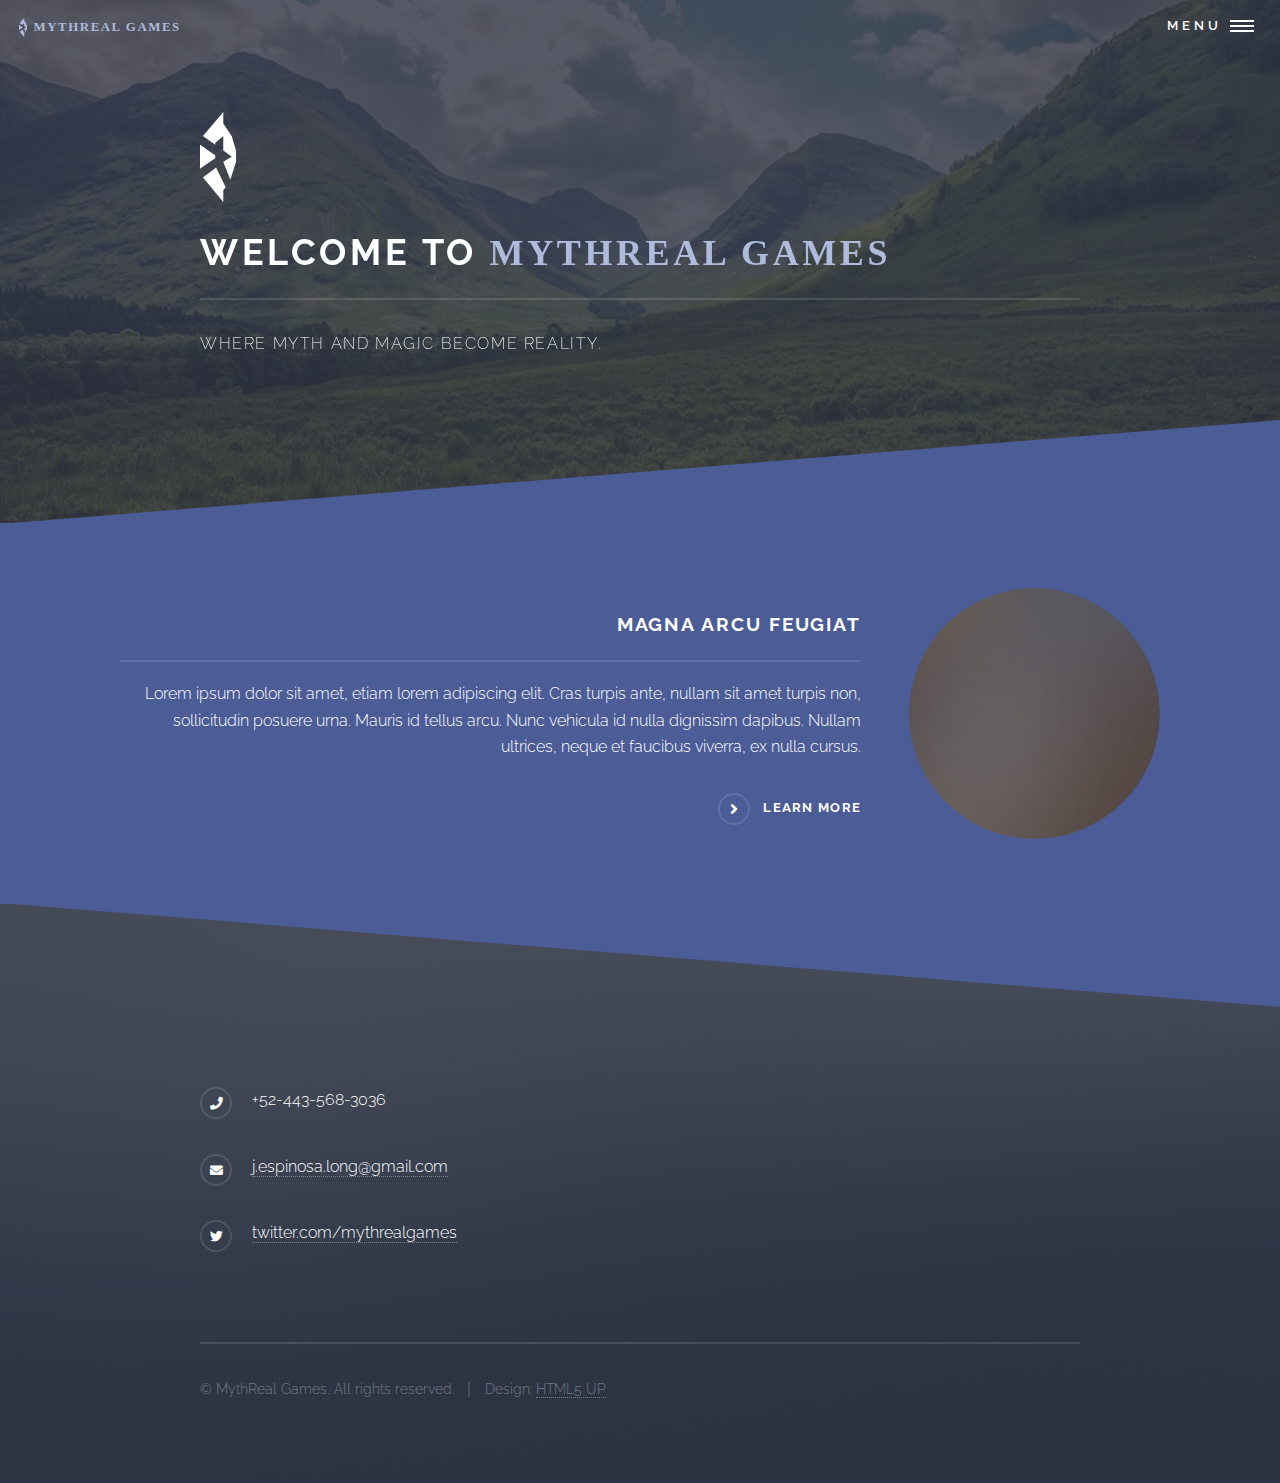
==== commit 633afa85: "Add files via upload" ====
--- a/index.html
+++ b/index.html
@@ -1,6 +1,6 @@
 <!DOCTYPE HTML>
 <!--
-	Landed by HTML5 UP
+	Solid State by HTML5 UP
 	html5up.net | @ajlkn
 	Free for personal and commercial use under the CCA 3.0 license (html5up.net/license)
 -->
@@ -8,206 +8,84 @@
 	<head>
 		<title>MythReal Games</title>
 		<meta charset="utf-8" />
-		<meta name="viewport" content="width=device-width, initial-scale=1, user-scalable=no" />
+        <meta name="viewport" content="width=device-width, initial-scale=1, user-scalable=no" />
+        <link rel="icon" href="images\browser-icon.png">
 		<link rel="stylesheet" href="assets/css/main.css" />
 		<noscript><link rel="stylesheet" href="assets/css/noscript.css" /></noscript>
 	</head>
-	<!-- Header -->
-	<header id="header">
-		<h1 id="logo"><a href="index.html"><img src="images\headersymbol.png" id="symbol">MythReal Games</a></h1>
-		<nav id="nav">
-			<ul>
-				<li><a href="index.html">Home</a></li>
-				<li>
-					<a href="#">Layouts</a>
-					<ul>
-						<li><a href="left-sidebar.html">Left Sidebar</a></li>
-						<li><a href="right-sidebar.html">Right Sidebar</a></li>
-						<li><a href="no-sidebar.html">No Sidebar</a></li>
-						<li>
-							<a href="#">Submenu</a>
-							<ul>
-								<li><a href="#">Option 1</a></li>
-								<li><a href="#">Option 2</a></li>
-								<li><a href="#">Option 3</a></li>
-								<li><a href="#">Option 4</a></li>
+	<body class="is-preload">
+
+		<!-- Page Wrapper -->
+			<div id="page-wrapper">
+
+				<!-- Header -->
+                <script src="page-header.js"></script>
+
+
+				<!-- Menu -->
+					<nav id="menu">
+						<div class="inner">
+							<ul class="links">
+								<li><a href="index.html">Home</a></li>
+								<li><a href="generic.html">Generic</a></li>
+								<li><a href="elements.html">Elements</a></li>
 							</ul>
-						</li>
-					</ul>
-				</li>
-				<li><a href="elements.html">Elements</a></li>
-				<li><a href="#" class="button primary">Sign Up</a></li>
-			</ul>
-		</nav>
-	</header>
-	<body class="is-preload landing">
-		<div id="page-wrapper">
+						<ul class="actions stacked">
+							<li><a href="#" class="button primary fit">Get Started</a></li>
+							<li><a href="#" class="button fit">Log In</a></li>
+						</ul>
+							<a href="#" class="close">Close</a>
+						</div>
+					</nav>
 
-			
+				<!-- Banner -->
+					<section id="banner">
+						<div class="inner">
+							<div class="logo"><img src="images\banner-logo.png" style="vertical-align: middle"></span></div>
+							<h2>Welcome to <b id="mythreal">MythReal Games</b></h2>
+							<p>Where myth and magic become reality. </p>
+						</div>
+					</section>
 
-			<!-- Banner -->
-				<section id="banner">
-					<div class="content">
-						<header>
-							<h2>Welcome to <span id="mythreal">MythReal Games</span></h2>
-							<p>And there are no hoverboards or flying cars.<br />
-							Just apps. Lots of mother flipping apps.</p>
-						</header>
-						<span class="image"><img src="images\coverLogo.png" alt="" /></span>
-					</div>
-					<a href="#one" class="goto-next scrolly">Next</a>
-				</section>
+				<!-- Wrapper -->
+					<section id="wrapper">
 
-			<!-- One -->
-				<section id="one" class="spotlight style1 bottom">
-					<span class="image fit main"><img src="images/pic02.jpg" alt="" /></span>
-					<div class="content">
-						<div class="container">
-							<div class="row">
-								<div class="col-4 col-12-medium">
-									<header>
-										<h2>Odio faucibus ipsum integer consequat</h2>
-										<p>Nascetur eu nibh vestibulum amet gravida nascetur praesent</p>
-									</header>
+						<!-- One -->
+							<section id="one" class="wrapper spotlight style1">
+								<div class="inner">
+									<a href="#" class="image"><img src="images/pic01.jpg" alt="" /></a>
+									<div class="content">
+										<h2 class="major">Magna arcu feugiat</h2>
+										<p>Lorem ipsum dolor sit amet, etiam lorem adipiscing elit. Cras turpis ante, nullam sit amet turpis non, sollicitudin posuere urna. Mauris id tellus arcu. Nunc vehicula id nulla dignissim dapibus. Nullam ultrices, neque et faucibus viverra, ex nulla cursus.</p>
+										<a href="0001.html" class="special">Learn more</a>
+									</div>
 								</div>
-								<div class="col-4 col-12-medium">
-									<p>Feugiat accumsan lorem eu ac lorem amet sed accumsan donec.
-									Blandit orci porttitor semper. Arcu phasellus tortor enim mi
-									nisi praesent dolor adipiscing. Integer mi sed nascetur cep aliquet
-									augue varius tempus lobortis porttitor accumsan consequat
-									adipiscing lorem dolor.</p>
-								</div>
-								<div class="col-4 col-12-medium">
-									<p>Morbi enim nascetur et placerat lorem sed iaculis neque ante
-									adipiscing adipiscing metus massa. Blandit orci porttitor semper.
-									Arcu phasellus tortor enim mi mi nisi praesent adipiscing. Integer
-									mi sed nascetur cep aliquet augue varius tempus. Feugiat lorem
-									ipsum dolor nullam.</p>
-								</div>
-							</div>
+							</section>
+
+
+						
+
+					</section>
+
+				<!-- Footer -->
+					<section id="footer">
+						<div class="inner">
+						
+							<ul class="contact">
+								<li class="icon solid fa-phone">+52-443-568-3036</li>
+								<li class="icon solid fa-envelope"><a href="j.espinosa.long@gmail.com">j.espinosa.long@gmail.com</a></li>
+								<li class="icon brands fa-twitter"><a href="https://twitter.com/mythrealgames">twitter.com/mythrealgames</a></li>
+							</ul>
+							<ul class="copyright">
+								<li>&copy; MythReal Games, All rights reserved.</li><li>Design: <a href="http://html5up.net">HTML5 UP</a></li>
+							</ul>
 						</div>
-					</div>
-					<a href="#two" class="goto-next scrolly">Next</a>
-				</section>
+					</section>
 
-			<!-- Two -->
-				<section id="two" class="spotlight style2 right">
-					<span class="image fit main"><img src="images/pic03.jpg" alt="" /></span>
-					<div class="content">
-						<header>
-							<h2>Interdum amet non magna accumsan</h2>
-							<p>Nunc commodo accumsan eget id nisi eu col volutpat magna</p>
-						</header>
-						<p>Feugiat accumsan lorem eu ac lorem amet ac arcu phasellus tortor enim mi mi nisi praesent adipiscing. Integer mi sed nascetur cep aliquet augue varius tempus lobortis porttitor lorem et accumsan consequat adipiscing lorem.</p>
-						<ul class="actions">
-							<li><a href="#" class="button">Learn More</a></li>
-						</ul>
-					</div>
-					<a href="#three" class="goto-next scrolly">Next</a>
-				</section>
-
-			<!-- Three -->
-				<section id="three" class="spotlight style3 left">
-					<span class="image fit main bottom"><img src="images/pic04.jpg" alt="" /></span>
-					<div class="content">
-						<header>
-							<h2>Interdum felis blandit praesent sed augue</h2>
-							<p>Accumsan integer ultricies aliquam vel massa sapien phasellus</p>
-						</header>
-						<p>Feugiat accumsan lorem eu ac lorem amet ac arcu phasellus tortor enim mi mi nisi praesent adipiscing. Integer mi sed nascetur cep aliquet augue varius tempus lobortis porttitor lorem et accumsan consequat adipiscing lorem.</p>
-						<ul class="actions">
-							<li><a href="#" class="button">Learn More</a></li>
-						</ul>
-					</div>
-					<a href="#four" class="goto-next scrolly">Next</a>
-				</section>
-
-			<!-- Four -->
-				<section id="four" class="wrapper style1 special fade-up">
-					<div class="container">
-						<header class="major">
-							<h2>Accumsan sed tempus adipiscing blandit</h2>
-							<p>Iaculis ac volutpat vis non enim gravida nisi faucibus posuere arcu consequat</p>
-						</header>
-						<div class="box alt">
-							<div class="row gtr-uniform">
-								<section class="col-4 col-6-medium col-12-xsmall">
-									<span class="icon solid alt major fa-chart-area"></span>
-									<h3>Ipsum sed commodo</h3>
-									<p>Feugiat accumsan lorem eu ac lorem amet accumsan donec. Blandit orci porttitor.</p>
-								</section>
-								<section class="col-4 col-6-medium col-12-xsmall">
-									<span class="icon solid alt major fa-comment"></span>
-									<h3>Eleifend lorem ornare</h3>
-									<p>Feugiat accumsan lorem eu ac lorem amet accumsan donec. Blandit orci porttitor.</p>
-								</section>
-								<section class="col-4 col-6-medium col-12-xsmall">
-									<span class="icon solid alt major fa-flask"></span>
-									<h3>Cubilia cep lobortis</h3>
-									<p>Feugiat accumsan lorem eu ac lorem amet accumsan donec. Blandit orci porttitor.</p>
-								</section>
-								<section class="col-4 col-6-medium col-12-xsmall">
-									<span class="icon solid alt major fa-paper-plane"></span>
-									<h3>Non semper interdum</h3>
-									<p>Feugiat accumsan lorem eu ac lorem amet accumsan donec. Blandit orci porttitor.</p>
-								</section>
-								<section class="col-4 col-6-medium col-12-xsmall">
-									<span class="icon solid alt major fa-file"></span>
-									<h3>Odio laoreet accumsan</h3>
-									<p>Feugiat accumsan lorem eu ac lorem amet accumsan donec. Blandit orci porttitor.</p>
-								</section>
-								<section class="col-4 col-6-medium col-12-xsmall">
-									<span class="icon solid alt major fa-lock"></span>
-									<h3>Massa arcu accumsan</h3>
-									<p>Feugiat accumsan lorem eu ac lorem amet accumsan donec. Blandit orci porttitor.</p>
-								</section>
-							</div>
-						</div>
-						<footer class="major">
-							<ul class="actions special">
-								<li><a href="#" class="button">Magna sed feugiat</a></li>
-							</ul>
-						</footer>
-					</div>
-				</section>
-
-			<!-- Five -->
-				<section id="five" class="wrapper style2 special fade">
-					<div class="container">
-						<header>
-							<h2>Magna faucibus lorem diam</h2>
-							<p>Ante metus praesent faucibus ante integer id accumsan eleifend</p>
-						</header>
-						<form method="post" action="#" class="cta">
-							<div class="row gtr-uniform gtr-50">
-								<div class="col-8 col-12-xsmall"><input type="email" name="email" id="email" placeholder="Your Email Address" /></div>
-								<div class="col-4 col-12-xsmall"><input type="submit" value="Get Started" class="fit primary" /></div>
-							</div>
-						</form>
-					</div>
-				</section>
-
-			<!-- Footer -->
-				<footer id="footer">
-					<ul class="icons">
-						<li><a href="#" class="icon brands alt fa-twitter"><span class="label">Twitter</span></a></li>
-						<li><a href="#" class="icon brands alt fa-facebook-f"><span class="label">Facebook</span></a></li>
-						<li><a href="#" class="icon brands alt fa-linkedin-in"><span class="label">LinkedIn</span></a></li>
-						<li><a href="#" class="icon brands alt fa-instagram"><span class="label">Instagram</span></a></li>
-						<li><a href="#" class="icon brands alt fa-github"><span class="label">GitHub</span></a></li>
-						<li><a href="#" class="icon solid alt fa-envelope"><span class="label">Email</span></a></li>
-					</ul>
-					<ul class="copyright">
-						<li>&copy; Untitled. All rights reserved.</li><li>Design: <a href="http://html5up.net">HTML5 UP</a></li>
-					</ul>
-				</footer>
-
-		</div>
+			</div>
 
 		<!-- Scripts -->
 			<script src="assets/js/jquery.min.js"></script>
-			<script src="assets/js/jquery.scrolly.min.js"></script>
-			<script src="assets/js/jquery.dropotron.min.js"></script>
 			<script src="assets/js/jquery.scrollex.min.js"></script>
 			<script src="assets/js/browser.min.js"></script>
 			<script src="assets/js/breakpoints.min.js"></script>
--- a/assets/css/main.css
+++ b/assets/css/main.css
@@ -1,11 +1,17 @@
-@import url("fontawesome-all.min.css");
-@import url("https://fonts.googleapis.com/css?family=Raleway:100,300,100italic,300italic");
+@import url(fontawesome-all.min.css);
+@import url("https://fonts.googleapis.com/css?family=Raleway:200,700|Source+Sans+Pro:300,600,300italic,600italic");
 
 /*
-	Landed by HTML5 UP
+	Solid State by HTML5 UP
 	html5up.net | @ajlkn
 	Free for personal and commercial use under the CCA 3.0 license (html5up.net/license)
 */
+
+#mythreal{
+	font-family: "Kiona";
+	color: #AEBBDB;
+}
+
 
 html, body, div, span, applet, object,
 iframe, h1, h2, h3, h4, h5, h6, p, blockquote,
@@ -33,15 +39,6 @@
 	line-height: 1;
 }
 
-#mythreal{
-	font-family: Kiona;
-	color: #AEBBDB;
-}
-
-#symbol{
-	vertical-align: middle;
-}
-
 ol, ul {
 	list-style: none;
 }
@@ -83,6 +80,22 @@
 
 /* Basic */
 
+	@-ms-viewport {
+		width: device-width;
+	}
+
+	body {
+		-ms-overflow-style: scrollbar;
+	}
+
+	@media screen and (max-width: 480px) {
+
+		html, body {
+			min-width: 320px;
+		}
+
+	}
+
 	html {
 		box-sizing: border-box;
 	}
@@ -91,47 +104,148 @@
 		box-sizing: inherit;
 	}
 
-	html, body {
-		background: #1c1d26;
-	}
-
-	body.is-preload *, body.is-preload *:before, body.is-preload *:after {
-		-moz-animation: none !important;
-		-webkit-animation: none !important;
-		-ms-animation: none !important;
-		animation: none !important;
-		-moz-transition: none !important;
-		-webkit-transition: none !important;
-		-ms-transition: none !important;
-		transition: none !important;
-	}
+	body {
+		background-color: #2e3141;
+		background-image: linear-gradient(to top, rgba(46, 49, 65, 0.8), rgba(46, 49, 65, 0.8)), url("../../images/1.jpg");
+		background-size: auto,
+ cover;
+		background-attachment: fixed,
+ fixed;
+		background-position: center,
+ center;
+	}
+
+		body.is-preload *, body.is-preload *:before, body.is-preload *:after {
+			-moz-animation: none !important;
+			-webkit-animation: none !important;
+			-ms-animation: none !important;
+			animation: none !important;
+			-moz-transition: none !important;
+			-webkit-transition: none !important;
+			-ms-transition: none !important;
+			transition: none !important;
+		}
+
+/* Type */
 
 	body, input, select, textarea {
-		color: rgba(255, 255, 255, 0.75);
+		color: #ffffff;
 		font-family: "Raleway", Helvetica, sans-serif;
-		font-size: 15pt;
-		font-weight: 100;
-		line-height: 1.75em;
-	}
+		font-size: 16.5pt;
+		font-weight: 300;
+		line-height: 1.65;
+	}
+
+		@media screen and (max-width: 1680px) {
+
+			body, input, select, textarea {
+				font-size: 13pt;
+			}
+
+		}
+
+		@media screen and (max-width: 1280px) {
+
+			body, input, select, textarea {
+				font-size: 12pt;
+			}
+
+		}
+
+		@media screen and (max-width: 980px) {
+
+			body, input, select, textarea {
+				font-size: 12pt;
+			}
+
+		}
+
+		@media screen and (max-width: 736px) {
+
+			body, input, select, textarea {
+				font-size: 12pt;
+			}
+
+		}
+
+		@media screen and (max-width: 480px) {
+
+			body, input, select, textarea {
+				font-size: 12pt;
+			}
+
+		}
 
 	a {
-		-moz-transition: border-color 0.2s ease-in-out, color 0.2s ease-in-out;
-		-webkit-transition: border-color 0.2s ease-in-out, color 0.2s ease-in-out;
-		-ms-transition: border-color 0.2s ease-in-out, color 0.2s ease-in-out;
-		transition: border-color 0.2s ease-in-out, color 0.2s ease-in-out;
-		border-bottom: dotted 1px;
-		color: #D7263D;
+		-moz-transition: color 0.2s ease-in-out, border-bottom-color 0.2s ease-in-out;
+		-webkit-transition: color 0.2s ease-in-out, border-bottom-color 0.2s ease-in-out;
+		-ms-transition: color 0.2s ease-in-out, border-bottom-color 0.2s ease-in-out;
+		transition: color 0.2s ease-in-out, border-bottom-color 0.2s ease-in-out;
+		border-bottom: dotted 1px rgba(255, 255, 255, 0.35);
+		color: #ffffff;
 		text-decoration: none;
 	}
 
 		a:hover {
-			color: #D7263D !important;
 			border-bottom-color: transparent;
-		}
+			color: #ffffff !important;
+		}
+
+		a.special:not(.button) {
+			text-decoration: none;
+			border-bottom: 0;
+			display: block;
+			font-family: Raleway, Helvetica, sans-serif;
+			font-size: 0.8em;
+			font-weight: 700;
+			letter-spacing: 0.1em;
+			margin: 0 0 2em 0;
+			text-transform: uppercase;
+		}
+
+			a.special:not(.button):before {
+				-moz-osx-font-smoothing: grayscale;
+				-webkit-font-smoothing: antialiased;
+				display: inline-block;
+				font-style: normal;
+				font-variant: normal;
+				text-rendering: auto;
+				line-height: 1;
+				text-transform: none !important;
+				font-family: 'Font Awesome 5 Free';
+				font-weight: 900;
+			}
+
+			a.special:not(.button):before {
+				-moz-transition: background-color 0.2s ease-in-out;
+				-webkit-transition: background-color 0.2s ease-in-out;
+				-ms-transition: background-color 0.2s ease-in-out;
+				transition: background-color 0.2s ease-in-out;
+				border-radius: 100%;
+				border: solid 2px rgba(255, 255, 255, 0.125);
+				content: '\f105';
+				display: inline-block;
+				font-size: 1.25em;
+				height: 2em;
+				line-height: 1.75em;
+				margin-right: 0.85em;
+				text-align: center;
+				text-indent: 0.15em;
+				vertical-align: middle;
+				width: 2em;
+			}
+
+			a.special:not(.button):hover:before {
+				background-color: rgba(255, 255, 255, 0.025);
+			}
+
+			a.special:not(.button):active:before {
+				background-color: rgba(255, 255, 255, 0.075);
+			}
 
 	strong, b {
 		color: #ffffff;
-		font-weight: 300;
+		font-weight: 600;
 	}
 
 	em, i {
@@ -144,40 +258,58 @@
 
 	h1, h2, h3, h4, h5, h6 {
 		color: #ffffff;
-		font-weight: 300;
-		line-height: 1em;
+		font-family: Raleway, Helvetica, sans-serif;
+		font-weight: 700;
+		letter-spacing: 0.1em;
 		margin: 0 0 1em 0;
+		text-transform: uppercase;
 	}
 
 		h1 a, h2 a, h3 a, h4 a, h5 a, h6 a {
-			color: #AEBBDB;
-			border: 0;
+			color: inherit;
+			text-decoration: none;
+			border-bottom: 0;
+		}
+
+		h1 span, h2 span, h3 span, h4 span, h5 span, h6 span {
+			font-weight: 200;
+		}
+
+		h1.major, h2.major, h3.major, h4.major, h5.major, h6.major {
+			padding-bottom: 1em;
+			border-bottom: solid 2px rgba(255, 255, 255, 0.125);
 		}
 
 	h2 {
-		font-size: 2em;
-		line-height: 1.5em;
-		letter-spacing: -0.025em;
+		font-size: 1.2em;
 	}
 
 	h3 {
-		font-size: 1.35em;
-		line-height: 1.5em;
+		font-size: 0.9em;
 	}
 
 	h4 {
-		font-size: 1.1em;
-		line-height: 1.5em;
+		font-size: 0.7em;
 	}
 
 	h5 {
-		font-size: 0.9em;
-		line-height: 1.5em;
+		font-size: 0.7em;
 	}
 
 	h6 {
 		font-size: 0.7em;
-		line-height: 1.5em;
+	}
+
+	@media screen and (max-width: 736px) {
+
+		h2 {
+			font-size: 1em;
+		}
+
+		h3 {
+			font-size: 0.8em;
+		}
+
 	}
 
 	sub {
@@ -192,26 +324,17 @@
 		top: -0.5em;
 	}
 
-	hr {
-		border: 0;
-		border-bottom: solid 1px rgba(255, 255, 255, 0.3);
-		margin: 3em 0;
-	}
-
-		hr.major {
-			margin: 4em 0;
-		}
-
 	blockquote {
-		border-left: solid 4px rgba(255, 255, 255, 0.3);
+		border-left: solid 4px rgba(255, 255, 255, 0.125);
 		font-style: italic;
 		margin: 0 0 2em 0;
 		padding: 0.5em 0 0.5em 2em;
 	}
 
 	code {
-		background: rgba(255, 255, 255, 0.075);
-		border-radius: 4px;
+		background: rgba(255, 255, 255, 0.025);
+		border-radius: 5px;
+		border: solid 2px rgba(255, 255, 255, 0.125);
 		font-family: "Courier New", monospace;
 		font-size: 0.9em;
 		margin: 0 0.25em;
@@ -232,6 +355,16 @@
 			overflow-x: auto;
 		}
 
+	hr {
+		border: 0;
+		border-bottom: solid 2px rgba(255, 255, 255, 0.125);
+		margin: 2.5em 0;
+	}
+
+		hr.major {
+			margin: 4em 0;
+		}
+
 	.align-left {
 		text-align: left;
 	}
@@ -243,450 +376,6 @@
 	.align-right {
 		text-align: right;
 	}
-
-/* Loader */
-
-	@-moz-keyframes spinner-show {
-		0% {
-			opacity: 0;
-		}
-
-		100% {
-			opacity: 1;
-		}
-	}
-
-	@-webkit-keyframes spinner-show {
-		0% {
-			opacity: 0;
-		}
-
-		100% {
-			opacity: 1;
-		}
-	}
-
-	@-ms-keyframes spinner-show {
-		0% {
-			opacity: 0;
-		}
-
-		100% {
-			opacity: 1;
-		}
-	}
-
-	@keyframes spinner-show {
-		0% {
-			opacity: 0;
-		}
-
-		100% {
-			opacity: 1;
-		}
-	}
-
-	@-moz-keyframes spinner-hide {
-		0% {
-			color: rgba(255, 255, 255, 0.15);
-			z-index: 100001;
-			-moz-transform: scale(1) rotate(0deg);
-			-webkit-transform: scale(1) rotate(0deg);
-			-ms-transform: scale(1) rotate(0deg);
-			transform: scale(1) rotate(0deg);
-		}
-
-		99% {
-			color: #1c1d26;
-			z-index: 100001;
-			-moz-transform: scale(0.5) rotate(360deg);
-			-webkit-transform: scale(0.5) rotate(360deg);
-			-ms-transform: scale(0.5) rotate(360deg);
-			transform: scale(0.5) rotate(360deg);
-		}
-
-		100% {
-			color: #1c1d26;
-			z-index: -1;
-			-moz-transform: scale(0.5) rotate(360deg);
-			-webkit-transform: scale(0.5) rotate(360deg);
-			-ms-transform: scale(0.5) rotate(360deg);
-			transform: scale(0.5) rotate(360deg);
-		}
-	}
-
-	@-webkit-keyframes spinner-hide {
-		0% {
-			color: rgba(255, 255, 255, 0.15);
-			z-index: 100001;
-			-moz-transform: scale(1) rotate(0deg);
-			-webkit-transform: scale(1) rotate(0deg);
-			-ms-transform: scale(1) rotate(0deg);
-			transform: scale(1) rotate(0deg);
-		}
-
-		99% {
-			color: #1c1d26;
-			z-index: 100001;
-			-moz-transform: scale(0.5) rotate(360deg);
-			-webkit-transform: scale(0.5) rotate(360deg);
-			-ms-transform: scale(0.5) rotate(360deg);
-			transform: scale(0.5) rotate(360deg);
-		}
-
-		100% {
-			color: #1c1d26;
-			z-index: -1;
-			-moz-transform: scale(0.5) rotate(360deg);
-			-webkit-transform: scale(0.5) rotate(360deg);
-			-ms-transform: scale(0.5) rotate(360deg);
-			transform: scale(0.5) rotate(360deg);
-		}
-	}
-
-	@-ms-keyframes spinner-hide {
-		0% {
-			color: rgba(255, 255, 255, 0.15);
-			z-index: 100001;
-			-moz-transform: scale(1) rotate(0deg);
-			-webkit-transform: scale(1) rotate(0deg);
-			-ms-transform: scale(1) rotate(0deg);
-			transform: scale(1) rotate(0deg);
-		}
-
-		99% {
-			color: #1c1d26;
-			z-index: 100001;
-			-moz-transform: scale(0.5) rotate(360deg);
-			-webkit-transform: scale(0.5) rotate(360deg);
-			-ms-transform: scale(0.5) rotate(360deg);
-			transform: scale(0.5) rotate(360deg);
-		}
-
-		100% {
-			color: #1c1d26;
-			z-index: -1;
-			-moz-transform: scale(0.5) rotate(360deg);
-			-webkit-transform: scale(0.5) rotate(360deg);
-			-ms-transform: scale(0.5) rotate(360deg);
-			transform: scale(0.5) rotate(360deg);
-		}
-	}
-
-	@keyframes spinner-hide {
-		0% {
-			color: rgba(255, 255, 255, 0.15);
-			z-index: 100001;
-			-moz-transform: scale(1) rotate(0deg);
-			-webkit-transform: scale(1) rotate(0deg);
-			-ms-transform: scale(1) rotate(0deg);
-			transform: scale(1) rotate(0deg);
-		}
-
-		99% {
-			color: #1c1d26;
-			z-index: 100001;
-			-moz-transform: scale(0.5) rotate(360deg);
-			-webkit-transform: scale(0.5) rotate(360deg);
-			-ms-transform: scale(0.5) rotate(360deg);
-			transform: scale(0.5) rotate(360deg);
-		}
-
-		100% {
-			color: #1c1d26;
-			z-index: -1;
-			-moz-transform: scale(0.5) rotate(360deg);
-			-webkit-transform: scale(0.5) rotate(360deg);
-			-ms-transform: scale(0.5) rotate(360deg);
-			transform: scale(0.5) rotate(360deg);
-		}
-	}
-
-	@-moz-keyframes spinner-rotate {
-		0% {
-			-moz-transform: scale(1) rotate(0deg);
-			-webkit-transform: scale(1) rotate(0deg);
-			-ms-transform: scale(1) rotate(0deg);
-			transform: scale(1) rotate(0deg);
-		}
-
-		100% {
-			-moz-transform: scale(1) rotate(360deg);
-			-webkit-transform: scale(1) rotate(360deg);
-			-ms-transform: scale(1) rotate(360deg);
-			transform: scale(1) rotate(360deg);
-		}
-	}
-
-	@-webkit-keyframes spinner-rotate {
-		0% {
-			-moz-transform: scale(1) rotate(0deg);
-			-webkit-transform: scale(1) rotate(0deg);
-			-ms-transform: scale(1) rotate(0deg);
-			transform: scale(1) rotate(0deg);
-		}
-
-		100% {
-			-moz-transform: scale(1) rotate(360deg);
-			-webkit-transform: scale(1) rotate(360deg);
-			-ms-transform: scale(1) rotate(360deg);
-			transform: scale(1) rotate(360deg);
-		}
-	}
-
-	@-ms-keyframes spinner-rotate {
-		0% {
-			-moz-transform: scale(1) rotate(0deg);
-			-webkit-transform: scale(1) rotate(0deg);
-			-ms-transform: scale(1) rotate(0deg);
-			transform: scale(1) rotate(0deg);
-		}
-
-		100% {
-			-moz-transform: scale(1) rotate(360deg);
-			-webkit-transform: scale(1) rotate(360deg);
-			-ms-transform: scale(1) rotate(360deg);
-			transform: scale(1) rotate(360deg);
-		}
-	}
-
-	@keyframes spinner-rotate {
-		0% {
-			-moz-transform: scale(1) rotate(0deg);
-			-webkit-transform: scale(1) rotate(0deg);
-			-ms-transform: scale(1) rotate(0deg);
-			transform: scale(1) rotate(0deg);
-		}
-
-		100% {
-			-moz-transform: scale(1) rotate(360deg);
-			-webkit-transform: scale(1) rotate(360deg);
-			-ms-transform: scale(1) rotate(360deg);
-			transform: scale(1) rotate(360deg);
-		}
-	}
-
-	@-moz-keyframes overlay-hide {
-		0% {
-			opacity: 1;
-			z-index: 100000;
-		}
-
-		15% {
-			opacity: 1;
-			z-index: 100000;
-		}
-
-		99% {
-			opacity: 0;
-			z-index: 100000;
-		}
-
-		100% {
-			opacity: 0;
-			z-index: -1;
-		}
-	}
-
-	@-webkit-keyframes overlay-hide {
-		0% {
-			opacity: 1;
-			z-index: 100000;
-		}
-
-		15% {
-			opacity: 1;
-			z-index: 100000;
-		}
-
-		99% {
-			opacity: 0;
-			z-index: 100000;
-		}
-
-		100% {
-			opacity: 0;
-			z-index: -1;
-		}
-	}
-
-	@-ms-keyframes overlay-hide {
-		0% {
-			opacity: 1;
-			z-index: 100000;
-		}
-
-		15% {
-			opacity: 1;
-			z-index: 100000;
-		}
-
-		99% {
-			opacity: 0;
-			z-index: 100000;
-		}
-
-		100% {
-			opacity: 0;
-			z-index: -1;
-		}
-	}
-
-	@keyframes overlay-hide {
-		0% {
-			opacity: 1;
-			z-index: 100000;
-		}
-
-		15% {
-			opacity: 1;
-			z-index: 100000;
-		}
-
-		99% {
-			opacity: 0;
-			z-index: 100000;
-		}
-
-		100% {
-			opacity: 0;
-			z-index: -1;
-		}
-	}
-
-	body.landing {
-		text-decoration: none;
-	}
-
-		body.landing:before {
-			-moz-osx-font-smoothing: grayscale;
-			-webkit-font-smoothing: antialiased;
-			display: inline-block;
-			font-style: normal;
-			font-variant: normal;
-			text-rendering: auto;
-			line-height: 1;
-			text-transform: none !important;
-			font-family: 'Font Awesome 5 Free';
-			font-weight: 900;
-		}
-
-		body.landing:before {
-			-moz-animation: spinner-show 1.5s 1 0.25s ease forwards, spinner-hide 0.25s ease-in-out forwards !important;
-			-webkit-animation: spinner-show 1.5s 1 0.25s ease forwards, spinner-hide 0.25s ease-in-out forwards !important;
-			-ms-animation: spinner-show 1.5s 1 0.25s ease forwards, spinner-hide 0.25s ease-in-out forwards !important;
-			animation: spinner-show 1.5s 1 0.25s ease forwards, spinner-hide 0.25s ease-in-out forwards !important;
-			-moz-transform-origin: 50% 50%;
-			-webkit-transform-origin: 50% 50%;
-			-ms-transform-origin: 50% 50%;
-			transform-origin: 50% 50%;
-			color: rgba(255, 255, 255, 0.15);
-			content: '\f1ce';
-			cursor: default;
-			display: block;
-			font-size: 2em;
-			height: 2em;
-			left: 50%;
-			line-height: 2em;
-			margin: -1em 0 0 -1em;
-			opacity: 0;
-			position: fixed;
-			text-align: center;
-			top: 50%;
-			width: 2em;
-			z-index: -1;
-		}
-
-		body.landing:after {
-			-moz-animation: overlay-hide 1.5s ease-in forwards !important;
-			-webkit-animation: overlay-hide 1.5s ease-in forwards !important;
-			-ms-animation: overlay-hide 1.5s ease-in forwards !important;
-			animation: overlay-hide 1.5s ease-in forwards !important;
-			background: #1c1d26;
-			content: '';
-			display: block;
-			height: 100%;
-			left: 0;
-			opacity: 0;
-			position: fixed;
-			top: 0;
-			width: 100%;
-			z-index: -1;
-		}
-
-		body.landing.is-preload:before {
-			-moz-animation: spinner-show 1.5s 1 0.25s ease forwards, spinner-rotate 0.75s infinite linear !important;
-			-webkit-animation: spinner-show 1.5s 1 0.25s ease forwards, spinner-rotate 0.75s infinite linear !important;
-			-ms-animation: spinner-show 1.5s 1 0.25s ease forwards, spinner-rotate 0.75s infinite linear !important;
-			animation: spinner-show 1.5s 1 0.25s ease forwards, spinner-rotate 0.75s infinite linear !important;
-			z-index: 100001;
-		}
-
-		body.landing.is-preload:after {
-			-moz-animation: none !important;
-			-webkit-animation: none !important;
-			-ms-animation: none !important;
-			animation: none !important;
-			opacity: 1;
-			z-index: 100000;
-		}
-
-	@media (-webkit-min-device-pixel-ratio: 2) {
-
-		body.landing:before {
-			line-height: 2.025em;
-		}
-
-	}
-
-/* Container */
-
-	.container {
-		margin: 0 auto;
-		max-width: calc(100% - 4em);
-		width: 70em;
-	}
-
-		.container.xsmall {
-			width: 17.5em;
-		}
-
-		.container.small {
-			width: 35em;
-		}
-
-		.container.medium {
-			width: 52.5em;
-		}
-
-		.container.large {
-			width: 87.5em;
-		}
-
-		.container.xlarge {
-			width: 105em;
-		}
-
-		.container.max {
-			width: 100%;
-		}
-
-		@media screen and (max-width: 1280px) {
-
-			.container {
-				width: 90%;
-				max-width: 100%;
-			}
-
-		}
-
-		@media screen and (max-width: 980px) {
-
-			.container {
-				width: 100% !important;
-			}
-
-		}
 
 /* Row */
 
@@ -848,87 +537,87 @@
 
 		.row.gtr-25 {
 			margin-top: 0;
-			margin-left: -0.625em;
+			margin-left: -0.4375em;
 		}
 
 			.row.gtr-25 > * {
-				padding: 0 0 0 0.625em;
+				padding: 0 0 0 0.4375em;
 			}
 
 			.row.gtr-25.gtr-uniform {
-				margin-top: -0.625em;
+				margin-top: -0.4375em;
 			}
 
 				.row.gtr-25.gtr-uniform > * {
-					padding-top: 0.625em;
+					padding-top: 0.4375em;
 				}
 
 		.row.gtr-50 {
 			margin-top: 0;
-			margin-left: -1.25em;
+			margin-left: -0.875em;
 		}
 
 			.row.gtr-50 > * {
-				padding: 0 0 0 1.25em;
+				padding: 0 0 0 0.875em;
 			}
 
 			.row.gtr-50.gtr-uniform {
-				margin-top: -1.25em;
+				margin-top: -0.875em;
 			}
 
 				.row.gtr-50.gtr-uniform > * {
-					padding-top: 1.25em;
+					padding-top: 0.875em;
 				}
 
 		.row {
 			margin-top: 0;
-			margin-left: -2.5em;
+			margin-left: -1.75em;
 		}
 
 			.row > * {
-				padding: 0 0 0 2.5em;
+				padding: 0 0 0 1.75em;
 			}
 
 			.row.gtr-uniform {
-				margin-top: -2.5em;
+				margin-top: -1.75em;
 			}
 
 				.row.gtr-uniform > * {
-					padding-top: 2.5em;
+					padding-top: 1.75em;
 				}
 
 		.row.gtr-150 {
 			margin-top: 0;
-			margin-left: -3.75em;
+			margin-left: -2.625em;
 		}
 
 			.row.gtr-150 > * {
-				padding: 0 0 0 3.75em;
+				padding: 0 0 0 2.625em;
 			}
 
 			.row.gtr-150.gtr-uniform {
-				margin-top: -3.75em;
+				margin-top: -2.625em;
 			}
 
 				.row.gtr-150.gtr-uniform > * {
-					padding-top: 3.75em;
+					padding-top: 2.625em;
 				}
 
 		.row.gtr-200 {
 			margin-top: 0;
-			margin-left: -5em;
+			margin-left: -3.5em;
 		}
 
 			.row.gtr-200 > * {
-				padding: 0 0 0 5em;
+				padding: 0 0 0 3.5em;
 			}
 
 			.row.gtr-200.gtr-uniform {
-				margin-top: -5em;
+				margin-top: -3.5em;
 			}
 
 				.row.gtr-200.gtr-uniform > * {
-					padding-top: 5em;
+					padding-top: 3.5em;
 				}
 
 		@media screen and (max-width: 1680px) {
@@ -1091,87 +780,87 @@
 
 				.row.gtr-25 {
 					margin-top: 0;
-					margin-left: -0.625em;
+					margin-left: -0.4375em;
 				}
 
 					.row.gtr-25 > * {
-						padding: 0 0 0 0.625em;
+						padding: 0 0 0 0.4375em;
 					}
 
 					.row.gtr-25.gtr-uniform {
-						margin-top: -0.625em;
+						margin-top: -0.4375em;
 					}
 
 						.row.gtr-25.gtr-uniform > * {
-							padding-top: 0.625em;
+							padding-top: 0.4375em;
 						}
 
 				.row.gtr-50 {
 					margin-top: 0;
-					margin-left: -1.25em;
+					margin-left: -0.875em;
 				}
 
 					.row.gtr-50 > * {
-						padding: 0 0 0 1.25em;
+						padding: 0 0 0 0.875em;
 					}
 
 					.row.gtr-50.gtr-uniform {
-						margin-top: -1.25em;
+						margin-top: -0.875em;
 					}
 
 						.row.gtr-50.gtr-uniform > * {
-							padding-top: 1.25em;
+							padding-top: 0.875em;
 						}
 
 				.row {
 					margin-top: 0;
-					margin-left: -2.5em;
+					margin-left: -1.75em;
 				}
 
 					.row > * {
-						padding: 0 0 0 2.5em;
+						padding: 0 0 0 1.75em;
 					}
 
 					.row.gtr-uniform {
-						margin-top: -2.5em;
+						margin-top: -1.75em;
 					}
 
 						.row.gtr-uniform > * {
-							padding-top: 2.5em;
+							padding-top: 1.75em;
 						}
 
 				.row.gtr-150 {
 					margin-top: 0;
-					margin-left: -3.75em;
+					margin-left: -2.625em;
 				}
 
 					.row.gtr-150 > * {
-						padding: 0 0 0 3.75em;
+						padding: 0 0 0 2.625em;
 					}
 
 					.row.gtr-150.gtr-uniform {
-						margin-top: -3.75em;
+						margin-top: -2.625em;
 					}
 
 						.row.gtr-150.gtr-uniform > * {
-							padding-top: 3.75em;
+							padding-top: 2.625em;
 						}
 
 				.row.gtr-200 {
 					margin-top: 0;
-					margin-left: -5em;
+					margin-left: -3.5em;
 				}
 
 					.row.gtr-200 > * {
-						padding: 0 0 0 5em;
+						padding: 0 0 0 3.5em;
 					}
 
 					.row.gtr-200.gtr-uniform {
-						margin-top: -5em;
+						margin-top: -3.5em;
 					}
 
 						.row.gtr-200.gtr-uniform > * {
-							padding-top: 5em;
+							padding-top: 3.5em;
 						}
 
 		}
@@ -1336,87 +1025,87 @@
 
 				.row.gtr-25 {
 					margin-top: 0;
-					margin-left: -0.625em;
+					margin-left: -0.4375em;
 				}
 
 					.row.gtr-25 > * {
-						padding: 0 0 0 0.625em;
+						padding: 0 0 0 0.4375em;
 					}
 
 					.row.gtr-25.gtr-uniform {
-						margin-top: -0.625em;
+						margin-top: -0.4375em;
 					}
 
 						.row.gtr-25.gtr-uniform > * {
-							padding-top: 0.625em;
+							padding-top: 0.4375em;
 						}
 
 				.row.gtr-50 {
 					margin-top: 0;
-					margin-left: -1.25em;
+					margin-left: -0.875em;
 				}
 
 					.row.gtr-50 > * {
-						padding: 0 0 0 1.25em;
+						padding: 0 0 0 0.875em;
 					}
 
 					.row.gtr-50.gtr-uniform {
-						margin-top: -1.25em;
+						margin-top: -0.875em;
 					}
 
 						.row.gtr-50.gtr-uniform > * {
-							padding-top: 1.25em;
+							padding-top: 0.875em;
 						}
 
 				.row {
 					margin-top: 0;
-					margin-left: -2.5em;
+					margin-left: -1.75em;
 				}
 
 					.row > * {
-						padding: 0 0 0 2.5em;
+						padding: 0 0 0 1.75em;
 					}
 
 					.row.gtr-uniform {
-						margin-top: -2.5em;
+						margin-top: -1.75em;
 					}
 
 						.row.gtr-uniform > * {
-							padding-top: 2.5em;
+							padding-top: 1.75em;
 						}
 
 				.row.gtr-150 {
 					margin-top: 0;
-					margin-left: -3.75em;
+					margin-left: -2.625em;
 				}
 
 					.row.gtr-150 > * {
-						padding: 0 0 0 3.75em;
+						padding: 0 0 0 2.625em;
 					}
 
 					.row.gtr-150.gtr-uniform {
-						margin-top: -3.75em;
+						margin-top: -2.625em;
 					}
 
 						.row.gtr-150.gtr-uniform > * {
-							padding-top: 3.75em;
+							padding-top: 2.625em;
 						}
 
 				.row.gtr-200 {
 					margin-top: 0;
-					margin-left: -5em;
+					margin-left: -3.5em;
 				}
 
 					.row.gtr-200 > * {
-						padding: 0 0 0 5em;
+						padding: 0 0 0 3.5em;
 					}
 
 					.row.gtr-200.gtr-uniform {
-						margin-top: -5em;
+						margin-top: -3.5em;
 					}
 
 						.row.gtr-200.gtr-uniform > * {
-							padding-top: 5em;
+							padding-top: 3.5em;
 						}
 
 		}
@@ -1581,87 +1270,87 @@
 
 				.row.gtr-25 {
 					margin-top: 0;
-					margin-left: -0.625em;
+					margin-left: -0.4375em;
 				}
 
 					.row.gtr-25 > * {
-						padding: 0 0 0 0.625em;
+						padding: 0 0 0 0.4375em;
 					}
 
 					.row.gtr-25.gtr-uniform {
-						margin-top: -0.625em;
+						margin-top: -0.4375em;
 					}
 
 						.row.gtr-25.gtr-uniform > * {
-							padding-top: 0.625em;
+							padding-top: 0.4375em;
 						}
 
 				.row.gtr-50 {
 					margin-top: 0;
-					margin-left: -1.25em;
+					margin-left: -0.875em;
 				}
 
 					.row.gtr-50 > * {
-						padding: 0 0 0 1.25em;
+						padding: 0 0 0 0.875em;
 					}
 
 					.row.gtr-50.gtr-uniform {
-						margin-top: -1.25em;
+						margin-top: -0.875em;
 					}
 
 						.row.gtr-50.gtr-uniform > * {
-							padding-top: 1.25em;
+							padding-top: 0.875em;
 						}
 
 				.row {
 					margin-top: 0;
-					margin-left: -2.5em;
+					margin-left: -1.75em;
 				}
 
 					.row > * {
-						padding: 0 0 0 2.5em;
+						padding: 0 0 0 1.75em;
 					}
 
 					.row.gtr-uniform {
-						margin-top: -2.5em;
+						margin-top: -1.75em;
 					}
 
 						.row.gtr-uniform > * {
-							padding-top: 2.5em;
+							padding-top: 1.75em;
 						}
 
 				.row.gtr-150 {
 					margin-top: 0;
-					margin-left: -3.75em;
+					margin-left: -2.625em;
 				}
 
 					.row.gtr-150 > * {
-						padding: 0 0 0 3.75em;
+						padding: 0 0 0 2.625em;
 					}
 
 					.row.gtr-150.gtr-uniform {
-						margin-top: -3.75em;
+						margin-top: -2.625em;
 					}
 
 						.row.gtr-150.gtr-uniform > * {
-							padding-top: 3.75em;
+							padding-top: 2.625em;
 						}
 
 				.row.gtr-200 {
 					margin-top: 0;
-					margin-left: -5em;
+					margin-left: -3.5em;
 				}
 
 					.row.gtr-200 > * {
-						padding: 0 0 0 5em;
+						padding: 0 0 0 3.5em;
 					}
 
 					.row.gtr-200.gtr-uniform {
-						margin-top: -5em;
+						margin-top: -3.5em;
 					}
 
 						.row.gtr-200.gtr-uniform > * {
-							padding-top: 5em;
+							padding-top: 3.5em;
 						}
 
 		}
@@ -1826,87 +1515,87 @@
 
 				.row.gtr-25 {
 					margin-top: 0;
+					margin-left: -0.3125em;
+				}
+
+					.row.gtr-25 > * {
+						padding: 0 0 0 0.3125em;
+					}
+
+					.row.gtr-25.gtr-uniform {
+						margin-top: -0.3125em;
+					}
+
+						.row.gtr-25.gtr-uniform > * {
+							padding-top: 0.3125em;
+						}
+
+				.row.gtr-50 {
+					margin-top: 0;
 					margin-left: -0.625em;
 				}
 
-					.row.gtr-25 > * {
+					.row.gtr-50 > * {
 						padding: 0 0 0 0.625em;
 					}
 
-					.row.gtr-25.gtr-uniform {
+					.row.gtr-50.gtr-uniform {
 						margin-top: -0.625em;
 					}
 
-						.row.gtr-25.gtr-uniform > * {
+						.row.gtr-50.gtr-uniform > * {
 							padding-top: 0.625em;
 						}
 
-				.row.gtr-50 {
+				.row {
 					margin-top: 0;
 					margin-left: -1.25em;
 				}
 
-					.row.gtr-50 > * {
+					.row > * {
 						padding: 0 0 0 1.25em;
 					}
 
-					.row.gtr-50.gtr-uniform {
+					.row.gtr-uniform {
 						margin-top: -1.25em;
 					}
 
-						.row.gtr-50.gtr-uniform > * {
+						.row.gtr-uniform > * {
 							padding-top: 1.25em;
 						}
 
-				.row {
+				.row.gtr-150 {
+					margin-top: 0;
+					margin-left: -1.875em;
+				}
+
+					.row.gtr-150 > * {
+						padding: 0 0 0 1.875em;
+					}
+
+					.row.gtr-150.gtr-uniform {
+						margin-top: -1.875em;
+					}
+
+						.row.gtr-150.gtr-uniform > * {
+							padding-top: 1.875em;
+						}
+
+				.row.gtr-200 {
 					margin-top: 0;
 					margin-left: -2.5em;
 				}
 
-					.row > * {
+					.row.gtr-200 > * {
 						padding: 0 0 0 2.5em;
 					}
 
-					.row.gtr-uniform {
+					.row.gtr-200.gtr-uniform {
 						margin-top: -2.5em;
 					}
 
-						.row.gtr-uniform > * {
+						.row.gtr-200.gtr-uniform > * {
 							padding-top: 2.5em;
-						}
-
-				.row.gtr-150 {
-					margin-top: 0;
-					margin-left: -3.75em;
-				}
-
-					.row.gtr-150 > * {
-						padding: 0 0 0 3.75em;
-					}
-
-					.row.gtr-150.gtr-uniform {
-						margin-top: -3.75em;
-					}
-
-						.row.gtr-150.gtr-uniform > * {
-							padding-top: 3.75em;
-						}
-
-				.row.gtr-200 {
-					margin-top: 0;
-					margin-left: -5em;
-				}
-
-					.row.gtr-200 > * {
-						padding: 0 0 0 5em;
-					}
-
-					.row.gtr-200.gtr-uniform {
-						margin-top: -5em;
-					}
-
-						.row.gtr-200.gtr-uniform > * {
-							padding-top: 5em;
 						}
 
 		}
@@ -2071,89 +1760,334 @@
 
 				.row.gtr-25 {
 					margin-top: 0;
+					margin-left: -0.3125em;
+				}
+
+					.row.gtr-25 > * {
+						padding: 0 0 0 0.3125em;
+					}
+
+					.row.gtr-25.gtr-uniform {
+						margin-top: -0.3125em;
+					}
+
+						.row.gtr-25.gtr-uniform > * {
+							padding-top: 0.3125em;
+						}
+
+				.row.gtr-50 {
+					margin-top: 0;
 					margin-left: -0.625em;
 				}
 
-					.row.gtr-25 > * {
+					.row.gtr-50 > * {
 						padding: 0 0 0 0.625em;
 					}
 
-					.row.gtr-25.gtr-uniform {
+					.row.gtr-50.gtr-uniform {
 						margin-top: -0.625em;
 					}
 
-						.row.gtr-25.gtr-uniform > * {
+						.row.gtr-50.gtr-uniform > * {
 							padding-top: 0.625em;
 						}
 
+				.row {
+					margin-top: 0;
+					margin-left: -1.25em;
+				}
+
+					.row > * {
+						padding: 0 0 0 1.25em;
+					}
+
+					.row.gtr-uniform {
+						margin-top: -1.25em;
+					}
+
+						.row.gtr-uniform > * {
+							padding-top: 1.25em;
+						}
+
+				.row.gtr-150 {
+					margin-top: 0;
+					margin-left: -1.875em;
+				}
+
+					.row.gtr-150 > * {
+						padding: 0 0 0 1.875em;
+					}
+
+					.row.gtr-150.gtr-uniform {
+						margin-top: -1.875em;
+					}
+
+						.row.gtr-150.gtr-uniform > * {
+							padding-top: 1.875em;
+						}
+
+				.row.gtr-200 {
+					margin-top: 0;
+					margin-left: -2.5em;
+				}
+
+					.row.gtr-200 > * {
+						padding: 0 0 0 2.5em;
+					}
+
+					.row.gtr-200.gtr-uniform {
+						margin-top: -2.5em;
+					}
+
+						.row.gtr-200.gtr-uniform > * {
+							padding-top: 2.5em;
+						}
+
+		}
+
+		@media screen and (max-width: 360px) {
+
+			.row {
+				display: flex;
+				flex-wrap: wrap;
+				box-sizing: border-box;
+				align-items: stretch;
+			}
+
+				.row > * {
+					box-sizing: border-box;
+				}
+
+				.row.gtr-uniform > * > :last-child {
+					margin-bottom: 0;
+				}
+
+				.row.aln-left {
+					justify-content: flex-start;
+				}
+
+				.row.aln-center {
+					justify-content: center;
+				}
+
+				.row.aln-right {
+					justify-content: flex-end;
+				}
+
+				.row.aln-top {
+					align-items: flex-start;
+				}
+
+				.row.aln-middle {
+					align-items: center;
+				}
+
+				.row.aln-bottom {
+					align-items: flex-end;
+				}
+
+				.row > .imp-xxsmall {
+					order: -1;
+				}
+
+				.row > .col-1-xxsmall {
+					width: 8.33333%;
+				}
+
+				.row > .off-1-xxsmall {
+					margin-left: 8.33333%;
+				}
+
+				.row > .col-2-xxsmall {
+					width: 16.66667%;
+				}
+
+				.row > .off-2-xxsmall {
+					margin-left: 16.66667%;
+				}
+
+				.row > .col-3-xxsmall {
+					width: 25%;
+				}
+
+				.row > .off-3-xxsmall {
+					margin-left: 25%;
+				}
+
+				.row > .col-4-xxsmall {
+					width: 33.33333%;
+				}
+
+				.row > .off-4-xxsmall {
+					margin-left: 33.33333%;
+				}
+
+				.row > .col-5-xxsmall {
+					width: 41.66667%;
+				}
+
+				.row > .off-5-xxsmall {
+					margin-left: 41.66667%;
+				}
+
+				.row > .col-6-xxsmall {
+					width: 50%;
+				}
+
+				.row > .off-6-xxsmall {
+					margin-left: 50%;
+				}
+
+				.row > .col-7-xxsmall {
+					width: 58.33333%;
+				}
+
+				.row > .off-7-xxsmall {
+					margin-left: 58.33333%;
+				}
+
+				.row > .col-8-xxsmall {
+					width: 66.66667%;
+				}
+
+				.row > .off-8-xxsmall {
+					margin-left: 66.66667%;
+				}
+
+				.row > .col-9-xxsmall {
+					width: 75%;
+				}
+
+				.row > .off-9-xxsmall {
+					margin-left: 75%;
+				}
+
+				.row > .col-10-xxsmall {
+					width: 83.33333%;
+				}
+
+				.row > .off-10-xxsmall {
+					margin-left: 83.33333%;
+				}
+
+				.row > .col-11-xxsmall {
+					width: 91.66667%;
+				}
+
+				.row > .off-11-xxsmall {
+					margin-left: 91.66667%;
+				}
+
+				.row > .col-12-xxsmall {
+					width: 100%;
+				}
+
+				.row > .off-12-xxsmall {
+					margin-left: 100%;
+				}
+
+				.row.gtr-0 {
+					margin-top: 0;
+					margin-left: 0em;
+				}
+
+					.row.gtr-0 > * {
+						padding: 0 0 0 0em;
+					}
+
+					.row.gtr-0.gtr-uniform {
+						margin-top: 0em;
+					}
+
+						.row.gtr-0.gtr-uniform > * {
+							padding-top: 0em;
+						}
+
+				.row.gtr-25 {
+					margin-top: 0;
+					margin-left: -0.3125em;
+				}
+
+					.row.gtr-25 > * {
+						padding: 0 0 0 0.3125em;
+					}
+
+					.row.gtr-25.gtr-uniform {
+						margin-top: -0.3125em;
+					}
+
+						.row.gtr-25.gtr-uniform > * {
+							padding-top: 0.3125em;
+						}
+
 				.row.gtr-50 {
 					margin-top: 0;
+					margin-left: -0.625em;
+				}
+
+					.row.gtr-50 > * {
+						padding: 0 0 0 0.625em;
+					}
+
+					.row.gtr-50.gtr-uniform {
+						margin-top: -0.625em;
+					}
+
+						.row.gtr-50.gtr-uniform > * {
+							padding-top: 0.625em;
+						}
+
+				.row {
+					margin-top: 0;
 					margin-left: -1.25em;
 				}
 
-					.row.gtr-50 > * {
+					.row > * {
 						padding: 0 0 0 1.25em;
 					}
 
-					.row.gtr-50.gtr-uniform {
+					.row.gtr-uniform {
 						margin-top: -1.25em;
 					}
 
-						.row.gtr-50.gtr-uniform > * {
+						.row.gtr-uniform > * {
 							padding-top: 1.25em;
 						}
 
-				.row {
+				.row.gtr-150 {
+					margin-top: 0;
+					margin-left: -1.875em;
+				}
+
+					.row.gtr-150 > * {
+						padding: 0 0 0 1.875em;
+					}
+
+					.row.gtr-150.gtr-uniform {
+						margin-top: -1.875em;
+					}
+
+						.row.gtr-150.gtr-uniform > * {
+							padding-top: 1.875em;
+						}
+
+				.row.gtr-200 {
 					margin-top: 0;
 					margin-left: -2.5em;
 				}
 
-					.row > * {
+					.row.gtr-200 > * {
 						padding: 0 0 0 2.5em;
 					}
 
-					.row.gtr-uniform {
+					.row.gtr-200.gtr-uniform {
 						margin-top: -2.5em;
 					}
 
-						.row.gtr-uniform > * {
+						.row.gtr-200.gtr-uniform > * {
 							padding-top: 2.5em;
 						}
 
-				.row.gtr-150 {
-					margin-top: 0;
-					margin-left: -3.75em;
-				}
-
-					.row.gtr-150 > * {
-						padding: 0 0 0 3.75em;
-					}
-
-					.row.gtr-150.gtr-uniform {
-						margin-top: -3.75em;
-					}
-
-						.row.gtr-150.gtr-uniform > * {
-							padding-top: 3.75em;
-						}
-
-				.row.gtr-200 {
-					margin-top: 0;
-					margin-left: -5em;
-				}
-
-					.row.gtr-200 > * {
-						padding: 0 0 0 5em;
-					}
-
-					.row.gtr-200.gtr-uniform {
-						margin-top: -5em;
-					}
-
-						.row.gtr-200.gtr-uniform > * {
-							padding-top: 5em;
-						}
-
 		}
 
 /* Section/Article */
@@ -2162,87 +2096,105 @@
 		text-align: center;
 	}
 
-	header p {
-		color: #ffffff;
-		position: relative;
-		margin: 0 0 1.5em 0;
-	}
-
-	header h2 + p {
-		font-size: 1.25em;
-		margin-top: -1em;
-		line-height: 1.75em;
-	}
-
-	header h3 + p {
-		font-size: 1.1em;
-		margin-top: -0.8em;
-		line-height: 1.75em;
-	}
-
-	header h4 + p,
-	header h5 + p,
-	header h6 + p {
-		font-size: 0.9em;
-		margin-top: -0.6em;
-		line-height: 1.5em;
-	}
-
-	header.major {
-		margin: 0 0 4em 0;
-		position: relative;
-		text-align: center;
-	}
-
-		header.major:after {
-			background: #D7263D;
-			content: '';
-			display: inline-block;
-			height: 0.2em;
-			max-width: 20em;
-			width: 75%;
-		}
-
-	footer.major {
-		margin: 4em 0 0 0;
-	}
-
 /* Form */
 
 	form {
 		margin: 0 0 2em 0;
 	}
 
-		form.cta {
-			max-width: 35em;
-			margin-left: auto;
-			margin-right: auto;
+		form > :last-child {
+			margin-bottom: 0;
+		}
+
+		form > .fields {
+			display: -moz-flex;
+			display: -webkit-flex;
+			display: -ms-flex;
+			display: flex;
+			-moz-flex-wrap: wrap;
+			-webkit-flex-wrap: wrap;
+			-ms-flex-wrap: wrap;
+			flex-wrap: wrap;
+			width: calc(100% + 3em);
+			margin: -1.5em 0 2em -1.5em;
+		}
+
+			form > .fields > .field {
+				-moz-flex-grow: 0;
+				-webkit-flex-grow: 0;
+				-ms-flex-grow: 0;
+				flex-grow: 0;
+				-moz-flex-shrink: 0;
+				-webkit-flex-shrink: 0;
+				-ms-flex-shrink: 0;
+				flex-shrink: 0;
+				padding: 1.5em 0 0 1.5em;
+				width: calc(100% - 1.5em);
+			}
+
+				form > .fields > .field.half {
+					width: calc(50% - 0.75em);
+				}
+
+				form > .fields > .field.third {
+					width: calc(100%/3 - 0.5em);
+				}
+
+				form > .fields > .field.quarter {
+					width: calc(25% - 0.375em);
+				}
+
+		@media screen and (max-width: 480px) {
+
+			form > .fields {
+				width: calc(100% + 3em);
+				margin: -1.5em 0 2em -1.5em;
+			}
+
+				form > .fields > .field {
+					padding: 1.5em 0 0 1.5em;
+					width: calc(100% - 1.5em);
+				}
+
+					form > .fields > .field.half {
+						width: calc(100% - 1.5em);
+					}
+
+					form > .fields > .field.third {
+						width: calc(100% - 1.5em);
+					}
+
+					form > .fields > .field.quarter {
+						width: calc(100% - 1.5em);
+					}
+
 		}
 
 	label {
 		color: #ffffff;
 		display: block;
-		font-size: 0.9em;
-		font-weight: 300;
-		margin: 0 0 1em 0;
+		font-family: Raleway, Helvetica, sans-serif;
+		font-size: 0.8em;
+		font-weight: 700;
+		letter-spacing: 0.1em;
+		margin: 0 0 0.7em 0;
+		text-transform: uppercase;
 	}
 
 	input[type="text"],
 	input[type="password"],
 	input[type="email"],
+	input[type="tel"],
 	select,
 	textarea {
 		-moz-appearance: none;
 		-webkit-appearance: none;
 		-ms-appearance: none;
 		appearance: none;
-		-moz-transition: border-color 0.2s ease-in-out;
-		-webkit-transition: border-color 0.2s ease-in-out;
-		-ms-transition: border-color 0.2s ease-in-out;
-		transition: border-color 0.2s ease-in-out;
-		background: transparent;
-		border-radius: 4px;
-		border: solid 1px rgba(255, 255, 255, 0.3);
+		background: rgba(255, 255, 255, 0.025);
+		border-radius: 5px;
+		border: none;
+		border: solid 2px rgba(255, 255, 255, 0.125);
 		color: inherit;
 		display: block;
 		outline: 0;
@@ -2254,6 +2206,7 @@
 		input[type="text"]:invalid,
 		input[type="password"]:invalid,
 		input[type="email"]:invalid,
+		input[type="tel"]:invalid,
 		select:invalid,
 		textarea:invalid {
 			box-shadow: none;
@@ -2262,24 +2215,25 @@
 		input[type="text"]:focus,
 		input[type="password"]:focus,
 		input[type="email"]:focus,
+		input[type="tel"]:focus,
 		select:focus,
 		textarea:focus {
-			border-color: #D7263D;
+			border-color: #5b6ba6;
 		}
 
 	select {
-		background-image: url("data:image/svg+xml;charset=utf8,%3Csvg xmlns='http://www.w3.org/2000/svg' width='40' height='40' preserveAspectRatio='none' viewBox='0 0 40 40'%3E%3Cpath d='M9.4,12.3l10.4,10.4l10.4-10.4c0.2-0.2,0.5-0.4,0.9-0.4c0.3,0,0.6,0.1,0.9,0.4l3.3,3.3c0.2,0.2,0.4,0.5,0.4,0.9 c0,0.4-0.1,0.6-0.4,0.9L20.7,31.9c-0.2,0.2-0.5,0.4-0.9,0.4c-0.3,0-0.6-0.1-0.9-0.4L4.3,17.3c-0.2-0.2-0.4-0.5-0.4-0.9 c0-0.4,0.1-0.6,0.4-0.9l3.3-3.3c0.2-0.2,0.5-0.4,0.9-0.4S9.1,12.1,9.4,12.3z' fill='rgba(255, 255, 255, 0.3)' /%3E%3C/svg%3E");
+		background-image: url("data:image/svg+xml;charset=utf8,%3Csvg xmlns='http://www.w3.org/2000/svg' width='40' height='40' preserveAspectRatio='none' viewBox='0 0 40 40'%3E%3Cpath d='M9.4,12.3l10.4,10.4l10.4-10.4c0.2-0.2,0.5-0.4,0.9-0.4c0.3,0,0.6,0.1,0.9,0.4l3.3,3.3c0.2,0.2,0.4,0.5,0.4,0.9 c0,0.4-0.1,0.6-0.4,0.9L20.7,31.9c-0.2,0.2-0.5,0.4-0.9,0.4c-0.3,0-0.6-0.1-0.9-0.4L4.3,17.3c-0.2-0.2-0.4-0.5-0.4-0.9 c0-0.4,0.1-0.6,0.4-0.9l3.3-3.3c0.2-0.2,0.5-0.4,0.9-0.4S9.1,12.1,9.4,12.3z' fill='rgba(255, 255, 255, 0.125)' /%3E%3C/svg%3E");
 		background-size: 1.25rem;
 		background-repeat: no-repeat;
 		background-position: calc(100% - 1rem) center;
-		height: 3em;
-		padding-right: 3em;
+		height: 2.75em;
+		padding-right: 2.75em;
 		text-overflow: ellipsis;
 	}
 
 		select option {
 			color: #ffffff;
-			background: #1c1d26;
+			background: #2e3141;
 		}
 
 		select:focus::-ms-value {
@@ -2294,7 +2248,7 @@
 	input[type="password"],
 	input[type="email"],
 	select {
-		height: 3em;
+		height: 2.75em;
 	}
 
 	textarea {
@@ -2318,12 +2272,15 @@
 		input[type="checkbox"] + label,
 		input[type="radio"] + label {
 			text-decoration: none;
-			color: rgba(255, 255, 255, 0.75);
+			color: #ffffff;
 			cursor: pointer;
 			display: inline-block;
 			font-size: 1em;
-			font-weight: 100;
-			padding-left: 2.55em;
+			font-family: "Source Sans Pro", Helvetica, sans-serif;
+			text-transform: none;
+			letter-spacing: 0;
+			font-weight: 300;
+			padding-left: 2.4em;
 			padding-right: 0.75em;
 			position: relative;
 		}
@@ -2344,34 +2301,36 @@
 
 			input[type="checkbox"] + label:before,
 			input[type="radio"] + label:before {
-				border-radius: 4px;
-				border: solid 1px rgba(255, 255, 255, 0.3);
+				background: rgba(255, 255, 255, 0.025);
+				border-radius: 5px;
+				border: solid 2px rgba(255, 255, 255, 0.125);
 				content: '';
 				display: inline-block;
 				font-size: 0.8em;
-				height: 2.25em;
+				height: 2.0625em;
 				left: 0;
-				line-height: 2.25em;
+				line-height: 2.0625em;
 				position: absolute;
 				text-align: center;
 				top: 0;
-				width: 2.25em;
+				width: 2.0625em;
 			}
 
 		input[type="checkbox"]:checked + label:before,
 		input[type="radio"]:checked + label:before {
-			background: rgba(255, 255, 255, 0.25);
-			color: #ffffff;
+			background: #ffffff;
+			border-color: #ffffff;
 			content: '\f00c';
+			color: #2e3141;
 		}
 
 		input[type="checkbox"]:focus + label:before,
 		input[type="radio"]:focus + label:before {
-			border-color: #D7263D;
+			border-color: #4c5c96;
 		}
 
 	input[type="checkbox"] + label:before {
-		border-radius: 4px;
+		border-radius: 5px;
 	}
 
 	input[type="radio"] + label:before {
@@ -2379,30 +2338,30 @@
 	}
 
 	::-webkit-input-placeholder {
-		color: rgba(255, 255, 255, 0.5) !important;
+		color: rgba(255, 255, 255, 0.35) !important;
 		opacity: 1.0;
 	}
 
 	:-moz-placeholder {
-		color: rgba(255, 255, 255, 0.5) !important;
+		color: rgba(255, 255, 255, 0.35) !important;
 		opacity: 1.0;
 	}
 
 	::-moz-placeholder {
-		color: rgba(255, 255, 255, 0.5) !important;
+		color: rgba(255, 255, 255, 0.35) !important;
 		opacity: 1.0;
 	}
 
 	:-ms-input-placeholder {
-		color: rgba(255, 255, 255, 0.5) !important;
+		color: rgba(255, 255, 255, 0.35) !important;
 		opacity: 1.0;
 	}
 
 /* Box */
 
 	.box {
-		border-radius: 4px;
-		border: solid 1px rgba(255, 255, 255, 0.3);
+		border-radius: 5px;
+		border: solid 2px rgba(255, 255, 255, 0.125);
 		margin-bottom: 2em;
 		padding: 1.5em;
 	}
@@ -2449,18 +2408,227 @@
 		}
 
 		.icon.solid:before {
-			font-weight: 900 !important;
+			font-weight: 900;
 		}
 
 		.icon.brands:before {
-			font-family: 'Font Awesome 5 Brands' !important;
-		}
-
-		.icon.alt {
+			font-family: 'Font Awesome 5 Brands';
+		}
+
+/* Image */
+
+	.image {
+		border-radius: 5px;
+		border: 0;
+		display: inline-block;
+		position: relative;
+	}
+
+		.image img {
+			border-radius: 5px;
+			display: block;
+		}
+
+		.image.left, .image.right {
+			max-width: 40%;
+		}
+
+			.image.left img, .image.right img {
+				width: 100%;
+			}
+
+		.image.left {
+			float: left;
+			padding: 0 1.5em 1em 0;
+			top: 0.25em;
+		}
+
+		.image.right {
+			float: right;
+			padding: 0 0 1em 1.5em;
+			top: 0.25em;
+		}
+
+		.image.fit {
+			display: block;
+			margin: 0 0 2em 0;
+			width: 100%;
+		}
+
+			.image.fit img {
+				width: 100%;
+			}
+
+		.image.main {
+			display: block;
+			margin: 0 0 3em 0;
+			width: 100%;
+		}
+
+			.image.main img {
+				width: 100%;
+			}
+
+/* List */
+
+	ol {
+		list-style: decimal;
+		margin: 0 0 2em 0;
+		padding-left: 1.25em;
+	}
+
+		ol li {
+			padding-left: 0.25em;
+		}
+
+	ul {
+		list-style: disc;
+		margin: 0 0 2em 0;
+		padding-left: 1em;
+	}
+
+		ul li {
+			padding-left: 0.5em;
+		}
+
+		ul.alt {
+			list-style: none;
+			padding-left: 0;
+		}
+
+			ul.alt li {
+				border-top: solid 1px rgba(255, 255, 255, 0.125);
+				padding: 0.5em 0;
+			}
+
+				ul.alt li:first-child {
+					border-top: 0;
+					padding-top: 0;
+				}
+
+	dl {
+		margin: 0 0 2em 0;
+	}
+
+		dl dt {
+			display: block;
+			font-weight: 600;
+			margin: 0 0 1em 0;
+		}
+
+		dl dd {
+			margin-left: 2em;
+		}
+
+/* Actions */
+
+	ul.actions {
+		display: -moz-flex;
+		display: -webkit-flex;
+		display: -ms-flex;
+		display: flex;
+		cursor: default;
+		list-style: none;
+		margin-left: -1em;
+		padding-left: 0;
+	}
+
+		ul.actions li {
+			padding: 0 0 0 1em;
+			vertical-align: middle;
+		}
+
+		ul.actions.special {
+			-moz-justify-content: center;
+			-webkit-justify-content: center;
+			-ms-justify-content: center;
+			justify-content: center;
+			width: 100%;
+			margin-left: 0;
+		}
+
+			ul.actions.special li:first-child {
+				padding-left: 0;
+			}
+
+		ul.actions.stacked {
+			-moz-flex-direction: column;
+			-webkit-flex-direction: column;
+			-ms-flex-direction: column;
+			flex-direction: column;
+			margin-left: 0;
+		}
+
+			ul.actions.stacked li {
+				padding: 1.3em 0 0 0;
+			}
+
+				ul.actions.stacked li:first-child {
+					padding-top: 0;
+				}
+
+		ul.actions.fit {
+			width: calc(100% + 1em);
+		}
+
+			ul.actions.fit li {
+				-moz-flex-grow: 1;
+				-webkit-flex-grow: 1;
+				-ms-flex-grow: 1;
+				flex-grow: 1;
+				-moz-flex-shrink: 1;
+				-webkit-flex-shrink: 1;
+				-ms-flex-shrink: 1;
+				flex-shrink: 1;
+				width: 100%;
+			}
+
+				ul.actions.fit li > * {
+					width: 100%;
+				}
+
+			ul.actions.fit.stacked {
+				width: 100%;
+			}
+
+		
+
+/* Icons */
+
+	ul.icons {
+		cursor: default;
+		list-style: none;
+		padding-left: 0;
+	}
+
+		ul.icons li {
+			display: inline-block;
+			padding: 0 1em 0 0;
+		}
+
+			ul.icons li:last-child {
+				padding-right: 0;
+			}
+
+			ul.icons li .icon:before {
+				font-size: 1.25em;
+			}
+
+/* Contact */
+
+	ul.contact {
+		list-style: none;
+		padding: 0;
+	}
+
+		ul.contact li {
 			text-decoration: none;
-		}
-
-			.icon.alt:before {
+			margin: 2.5em 0 0 0;
+			padding: 0 0 0 3.25em;
+			position: relative;
+		}
+
+			ul.contact li:before {
 				-moz-osx-font-smoothing: grayscale;
 				-webkit-font-smoothing: antialiased;
 				display: inline-block;
@@ -2473,288 +2641,99 @@
 				font-weight: 400;
 			}
 
-			.icon.alt:before {
-				color: #1c1d26 !important;
-				text-shadow: 1px 0 0 #ffffff, -1px 0 0 #ffffff, 0 1px 0 #ffffff, 0 -1px 0 #ffffff;
-			}
-
-		.icon.major {
-			background: #272833;
-			border-radius: 100%;
-			cursor: default;
-			display: inline-block;
-			height: 6em;
-			line-height: 5.65em;
-			margin: 0 0 2em 0;
-			text-align: center;
-			width: 6em;
-		}
-
-			.icon.major:before {
-				font-size: 2.25em;
-			}
-
-			.icon.major.alt {
-				text-decoration: none;
-			}
-
-				.icon.major.alt:before {
-					-moz-osx-font-smoothing: grayscale;
-					-webkit-font-smoothing: antialiased;
-					display: inline-block;
-					font-style: normal;
-					font-variant: normal;
-					text-rendering: auto;
-					line-height: 1;
-					text-transform: none !important;
-					font-family: 'Font Awesome 5 Free';
-					font-weight: 400;
-				}
-
-				.icon.major.alt:before {
-					color: #272833 !important;
-					text-shadow: 1px 0 0 #ffffff, -1px 0 0 #ffffff, 0 1px 0 #ffffff, 0 -1px 0 #ffffff;
-				}
-
-/* Image */
-
-	.image {
-		border-radius: 4px;
-		border: 0;
-		display: inline-block;
-		position: relative;
-		overflow: hidden;
-	}
-
-		.image:before {
-			content: '';
-			display: block;
-			position: absolute;
-			left: 0;
-			top: 0;
-			width: 100%;
-			height: 100%;
-			z-index: 1;
-		}
-
-		.image img {
-			border-radius: 4px;
-			display: block;
-		}
-
-		.image.left {
-			float: left;
-			margin: 0 1.5em 1em 0;
-			top: 0.25em;
-		}
-
-		.image.right {
-			float: right;
-			margin: 0 0 1em 1.5em;
-			top: 0.25em;
-		}
-
-		.image.left, .image.right {
-			max-width: 40%;
-		}
-
-			.image.left img, .image.right img {
-				width: 100%;
-			}
-
-		.image.fit {
-			display: block;
-			margin: 0 0 2em 0;
-			width: 100%;
-		}
-
-			.image.fit img {
-				width: 100%;
-			}
-
-/* List */
-
-	ol {
-		list-style: decimal;
-		margin: 0 0 2em 0;
-		padding-left: 1.25em;
-	}
-
-		ol li {
-			padding-left: 0.25em;
-		}
-
-	ul {
-		list-style: disc;
-		margin: 0 0 2em 0;
-		padding-left: 1em;
-	}
-
-		ul li {
-			padding-left: 0.5em;
-		}
-
-		ul.alt {
-			list-style: none;
-			padding-left: 0;
-		}
-
-			ul.alt li {
-				border-top: solid 1px rgba(255, 255, 255, 0.3);
-				padding: 0.5em 0;
-			}
-
-				ul.alt li:first-child {
-					border-top: 0;
-					padding-top: 0;
-				}
-
-	dl {
-		margin: 0 0 2em 0;
-	}
-
-/* Icons */
-
-	ul.icons {
+			ul.contact li:before {
+				border-radius: 100%;
+				border: solid 2px rgba(255, 255, 255, 0.125);
+				display: inline-block;
+				font-size: 0.8em;
+				height: 2.5em;
+				left: 0;
+				line-height: 2.35em;
+				position: absolute;
+				text-align: center;
+				top: 0;
+				width: 2.5em;
+			}
+
+			ul.contact li:first-child {
+				margin-top: 0;
+			}
+
+		@media screen and (max-width: 736px) {
+
+			ul.contact li {
+				margin: 1.5em 0 0 0;
+			}
+
+		}
+
+/* Pagination */
+
+	ul.pagination {
 		cursor: default;
 		list-style: none;
 		padding-left: 0;
 	}
 
-		ul.icons li {
+		ul.pagination li {
 			display: inline-block;
-			height: 2.5em;
-			line-height: 2.5em;
-			padding: 0 0.5em;
-		}
-
-			ul.icons li .icon {
-				font-size: 0.8em;
-			}
-
-				ul.icons li .icon:before {
-					font-size: 2em;
-				}
-
-/* Actions */
-
-	ul.actions {
-		display: -moz-flex;
-		display: -webkit-flex;
-		display: -ms-flex;
-		display: flex;
-		cursor: default;
-		list-style: none;
-		margin-left: -1em;
-		padding-left: 0;
-	}
-
-		ul.actions li {
-			padding: 0 0 0 1em;
+			padding-left: 0;
 			vertical-align: middle;
 		}
 
-		ul.actions.special {
-			-moz-justify-content: center;
-			-webkit-justify-content: center;
-			-ms-justify-content: center;
-			justify-content: center;
-			width: 100%;
-			margin-left: 0;
-		}
-
-			ul.actions.special li:first-child {
-				padding-left: 0;
-			}
-
-		ul.actions.stacked {
-			-moz-flex-direction: column;
-			-webkit-flex-direction: column;
-			-ms-flex-direction: column;
-			flex-direction: column;
-			margin-left: 0;
-		}
-
-			ul.actions.stacked li {
-				padding: 1.3em 0 0 0;
-			}
-
-				ul.actions.stacked li:first-child {
-					padding-top: 0;
-				}
-
-		ul.actions.fit {
-			width: calc(100% + 1em);
-		}
-
-			ul.actions.fit li {
-				-moz-flex-grow: 1;
-				-webkit-flex-grow: 1;
-				-ms-flex-grow: 1;
-				flex-grow: 1;
-				-moz-flex-shrink: 1;
-				-webkit-flex-shrink: 1;
-				-ms-flex-shrink: 1;
-				flex-shrink: 1;
+			ul.pagination li > .page {
+				-moz-transition: background-color 0.2s ease-in-out, color 0.2s ease-in-out;
+				-webkit-transition: background-color 0.2s ease-in-out, color 0.2s ease-in-out;
+				-ms-transition: background-color 0.2s ease-in-out, color 0.2s ease-in-out;
+				transition: background-color 0.2s ease-in-out, color 0.2s ease-in-out;
+				border-bottom: 0;
+				border-radius: 5px;
+				display: inline-block;
+				height: 1.5em;
+				line-height: 1.5em;
+				margin: 0 0.125em;
+				min-width: 1.5em;
+				padding: 0 0.5em;
+				text-align: center;
+			}
+
+				ul.pagination li > .page:hover {
+					background-color: rgba(255, 255, 255, 0.025);
+				}
+
+				ul.pagination li > .page.active {
+					background-color: #4c5c96;
+				}
+
+			ul.pagination li:first-child {
+				padding-right: 0.75em;
+			}
+
+			ul.pagination li:last-child {
+				padding-left: 0.75em;
+			}
+
+		@media screen and (max-width: 480px) {
+
+			ul.pagination li:nth-child(n+2):nth-last-child(n+2) {
+				display: none;
+			}
+
+			ul.pagination li .button {
 				width: 100%;
 			}
 
-				ul.actions.fit li > * {
-					width: 100%;
-				}
-
-			ul.actions.fit.stacked {
-				width: 100%;
-			}
-
-		@media screen and (max-width: 480px) {
-
-			ul.actions:not(.fixed) {
-				-moz-flex-direction: column;
-				-webkit-flex-direction: column;
-				-ms-flex-direction: column;
-				flex-direction: column;
-				margin-left: 0;
-				width: 100% !important;
-			}
-
-				ul.actions:not(.fixed) li {
-					-moz-flex-grow: 1;
-					-webkit-flex-grow: 1;
-					-ms-flex-grow: 1;
-					flex-grow: 1;
-					-moz-flex-shrink: 1;
-					-webkit-flex-shrink: 1;
-					-ms-flex-shrink: 1;
-					flex-shrink: 1;
-					padding: 1em 0 0 0;
-					text-align: center;
-					width: 100%;
-				}
-
-					ul.actions:not(.fixed) li > * {
-						width: 100%;
-					}
-
-					ul.actions:not(.fixed) li:first-child {
-						padding-top: 0;
-					}
-
-					ul.actions:not(.fixed) li input[type="submit"],
-					ul.actions:not(.fixed) li input[type="reset"],
-					ul.actions:not(.fixed) li input[type="button"],
-					ul.actions:not(.fixed) li button,
-					ul.actions:not(.fixed) li .button {
-						width: 100%;
-					}
-
-						ul.actions:not(.fixed) li input[type="submit"].icon:before,
-						ul.actions:not(.fixed) li input[type="reset"].icon:before,
-						ul.actions:not(.fixed) li input[type="button"].icon:before,
-						ul.actions:not(.fixed) li button.icon:before,
-						ul.actions:not(.fixed) li .button.icon:before {
-							margin-left: -0.5em;
-						}
+			ul.pagination li:first-child {
+				width: calc(50% - 2px);
+				text-align: left;
+				padding-right: 0.325em;
+			}
+
+			ul.pagination li:last-child {
+				width: calc(50% - 2px);
+				text-align: right;
+				padding-left: 0.325em;
+			}
 
 		}
 
@@ -2771,13 +2750,13 @@
 	}
 
 		table tbody tr {
-			border: solid 1px rgba(255, 255, 255, 0.3);
+			border: solid 1px rgba(255, 255, 255, 0.125);
 			border-left: 0;
 			border-right: 0;
 		}
 
 			table tbody tr:nth-child(2n + 1) {
-				background-color: rgba(255, 255, 255, 0.075);
+				background-color: rgba(255, 255, 255, 0.025);
 			}
 
 		table td {
@@ -2787,17 +2766,17 @@
 		table th {
 			color: #ffffff;
 			font-size: 0.9em;
-			font-weight: 300;
+			font-weight: 600;
 			padding: 0 0.75em 0.75em 0.75em;
 			text-align: left;
 		}
 
 		table thead {
-			border-bottom: solid 1px rgba(255, 255, 255, 0.3);
+			border-bottom: solid 2px rgba(255, 255, 255, 0.125);
 		}
 
 		table tfoot {
-			border-top: solid 1px rgba(255, 255, 255, 0.3);
+			border-top: solid 2px rgba(255, 255, 255, 0.125);
 		}
 
 		table.alt {
@@ -2805,7 +2784,7 @@
 		}
 
 			table.alt tbody tr td {
-				border: solid 1px rgba(255, 255, 255, 0.3);
+				border: solid 1px rgba(255, 255, 255, 0.125);
 				border-left-width: 0;
 				border-top-width: 0;
 			}
@@ -2831,59 +2810,98 @@
 	input[type="submit"],
 	input[type="reset"],
 	input[type="button"],
+	button,
 	.button {
 		-moz-appearance: none;
 		-webkit-appearance: none;
 		-ms-appearance: none;
 		appearance: none;
-		-moz-transition: background-color 0.2s ease-in-out, color 0.2s ease-in-out, box-shadow 0.2s ease-in-out;
-		-webkit-transition: background-color 0.2s ease-in-out, color 0.2s ease-in-out, box-shadow 0.2s ease-in-out;
-		-ms-transition: background-color 0.2s ease-in-out, color 0.2s ease-in-out, box-shadow 0.2s ease-in-out;
-		transition: background-color 0.2s ease-in-out, color 0.2s ease-in-out, box-shadow 0.2s ease-in-out;
+		-moz-transition: background-color 0.2s ease-in-out;
+		-webkit-transition: background-color 0.2s ease-in-out;
+		-ms-transition: background-color 0.2s ease-in-out;
+		transition: background-color 0.2s ease-in-out;
 		background-color: transparent;
-		border-radius: 4px;
+		border-radius: 5px;
 		border: 0;
-		box-shadow: inset 0 0 0 1px rgba(255, 255, 255, 0.3);
+		box-shadow: inset 0 0 0 2px rgba(255, 255, 255, 0.125);
 		color: #ffffff !important;
 		cursor: pointer;
 		display: inline-block;
-		font-weight: 300;
-		height: 3em;
-		line-height: 3em;
+		font-family: Raleway, Helvetica, sans-serif;
+		font-size: 0.8em;
+		font-weight: 700;
+		height: 3.75em;
+		letter-spacing: 0.1em;
+		line-height: 3.75em;
 		padding: 0 2.25em;
 		text-align: center;
 		text-decoration: none;
+		text-transform: uppercase;
 		white-space: nowrap;
 	}
 
-		input[type="submit"]:hover, input[type="submit"]:active,
+		input[type="submit"]:hover,
 		input[type="reset"]:hover,
-		input[type="reset"]:active,
 		input[type="button"]:hover,
-		input[type="button"]:active,
-		.button:hover,
-		.button:active {
-			box-shadow: inset 0 0 0 1px #D7263D;
-			color: #D7263D !important;
+		button:hover,
+		.button:hover {
+			background-color: rgba(255, 255, 255, 0.025);
 		}
 
 		input[type="submit"]:active,
 		input[type="reset"]:active,
 		input[type="button"]:active,
+		button:active,
 		.button:active {
-			background-color: rgba(228, 76, 101, 0.15);
+			background-color: rgba(255, 255, 255, 0.075);
 		}
 
 		input[type="submit"].icon:before,
 		input[type="reset"].icon:before,
 		input[type="button"].icon:before,
+		button.icon:before,
 		.button.icon:before {
 			margin-right: 0.5em;
-		}
+			color: rgba(255, 255, 255, 0.35);
+		}
+
+		input[type="submit"].primary,
+		input[type="reset"].primary,
+		input[type="button"].primary,
+		button.primary,
+		.button.primary {
+			background-color: #4c5c96;
+			box-shadow: none;
+		}
+
+			input[type="submit"].primary:hover,
+			input[type="reset"].primary:hover,
+			input[type="button"].primary:hover,
+			button.primary:hover,
+			.button.primary:hover {
+				background-color: #53639e;
+			}
+
+			input[type="submit"].primary:active,
+			input[type="reset"].primary:active,
+			input[type="button"].primary:active,
+			button.primary:active,
+			.button.primary:active {
+				background-color: #45558d;
+			}
+
+			input[type="submit"].primary.icon:before,
+			input[type="reset"].primary.icon:before,
+			input[type="button"].primary.icon:before,
+			button.primary.icon:before,
+			.button.primary.icon:before {
+				color: #7985b0;
+			}
 
 		input[type="submit"].fit,
 		input[type="reset"].fit,
 		input[type="button"].fit,
+		button.fit,
 		.button.fit {
 			width: 100%;
 		}
@@ -2891,1232 +2909,1381 @@
 		input[type="submit"].small,
 		input[type="reset"].small,
 		input[type="button"].small,
+		button.small,
 		.button.small {
-			font-size: 0.8em;
+			font-size: 0.6em;
 		}
 
 		input[type="submit"].large,
 		input[type="reset"].large,
 		input[type="button"].large,
+		button.large,
 		.button.large {
-			font-size: 1.35em;
-		}
-
-		input[type="submit"].primary,
-		input[type="reset"].primary,
-		input[type="button"].primary,
-		.button.primary {
-			background-color: #D7263D;
-			box-shadow: none;
-			color: #aebbdb !important;
-		}
-
-			input[type="submit"].primary:hover,
-			input[type="reset"].primary:hover,
-			input[type="button"].primary:hover,
-			.button.primary:hover {
-				background-color: #DA3C50;
-			}
-
-			input[type="submit"].primary:active,
-			input[type="reset"].primary:active,
-			input[type="button"].primary:active,
-			.button.primary:active {
-				background-color: #e13652;
-			}
+			font-size: 1em;
+		}
 
 		input[type="submit"].disabled, input[type="submit"]:disabled,
 		input[type="reset"].disabled,
 		input[type="reset"]:disabled,
 		input[type="button"].disabled,
 		input[type="button"]:disabled,
+		button.disabled,
+		button:disabled,
 		.button.disabled,
 		.button:disabled {
-			background-color: rgba(255, 255, 255, 0.3) !important;
-			box-shadow: none !important;
-			color: #ffffff !important;
-			cursor: default;
 			opacity: 0.25;
 		}
 
-/* Goto Next */
-
-	.goto-next {
+		@media screen and (max-width: 480px) {
+
+			input[type="submit"],
+			input[type="reset"],
+			input[type="button"],
+			button,
+			.button {
+				padding: 0;
+			}
+
+		}
+
+/* Features */
+
+	.features {
+		display: -moz-flex;
+		display: -webkit-flex;
+		display: -ms-flex;
+		display: flex;
+		-moz-flex-wrap: wrap;
+		-webkit-flex-wrap: wrap;
+		-ms-flex-wrap: wrap;
+		flex-wrap: wrap;
+		margin: 0 0 2em 0;
+	}
+
+		.features article {
+			padding: 1.75em 1.75em 0.1em 1.75em ;
+			background-color: #353849;
+			border-radius: 5px;
+			margin: 1.5em 3em 1.5em 0;
+			width: calc(50% - 1.5em);
+		}
+
+			.features article:nth-child(2n) {
+				margin-right: 0;
+			}
+
+			.features article .image {
+				border-radius: 5px 5px 0 0;
+				display: block;
+				margin-bottom: 1.75em;
+				margin-left: -1.75em;
+				margin-top: -1.75em;
+				position: relative;
+				width: calc(100% + 3.5em);
+			}
+
+				.features article .image img {
+					border-radius: 5px 5px 0 0;
+					width: 100%;
+				}
+
+		@media screen and (max-width: 980px) {
+
+			.features article {
+				margin: 1em 2em 1em 0;
+				width: calc(50% - 1em);
+			}
+
+		}
+
+		@media screen and (max-width: 736px) {
+
+			.features article {
+				padding: 1.5em 1.5em 0.1em 1.5em ;
+				margin: 0.875em 1.75em 0.875em 0;
+				width: calc(50% - 0.875em - 1px);
+			}
+
+				.features article .image {
+					margin-bottom: 1.5em;
+					margin-left: -1.5em;
+					margin-top: -1.5em;
+					width: calc(100% + 3em);
+				}
+
+		}
+
+		@media screen and (max-width: 480px) {
+
+			.features {
+				display: block;
+			}
+
+				.features article {
+					width: 100%;
+					margin: 0 0 2em 0 !important;
+				}
+
+		}
+
+/* Header */
+
+@-moz-keyframes reveal-header {
+	0% {
+		top: -4em;
+		opacity: 0;
+	}
+
+	100% {
+		top: 0;
+		opacity: 1;
+	}
+}
+
+@-webkit-keyframes reveal-header {
+	0% {
+		top: -4em;
+		opacity: 0;
+	}
+
+	100% {
+		top: 0;
+		opacity: 1;
+	}
+}
+
+@-ms-keyframes reveal-header {
+	0% {
+		top: -4em;
+		opacity: 0;
+	}
+
+	100% {
+		top: 0;
+		opacity: 1;
+	}
+}
+
+@keyframes reveal-header {
+	0% {
+		top: -4em;
+		opacity: 0;
+	}
+
+	100% {
+		top: 0;
+		opacity: 1;
+	}
+}
+
+#header {
+	display: -moz-flex;
+	display: -webkit-flex;
+	display: -ms-flex;
+	display: flex;
+	background-color:  rgba(53,56,73, 0.95);
+		background-color:  rgba(53,56,73, 0.95);
+	cursor: default;
+	font-weight: 600;
+	height: 3.25em;
+	left: 0;
+	letter-spacing: 0.25em;
+	line-height: 3.25em;
+	margin: 0;
+	position: fixed;
+	text-transform: uppercase;
+	top: 0;
+	width: 100%;
+	z-index: 10000;
+}
+
+	#header .logo {
 		border: 0;
-		bottom: 0;
+		display: inline-block;
+		font-size: 0.8em;
+		height: inherit;
+		line-height: inherit;
+		padding: 0 1.5em;
+	}
+
+		#header .logo strong {
+			-moz-transition: background-color 0.2s ease-in-out, color 0.2s ease-in-out;
+			-webkit-transition: background-color 0.2s ease-in-out, color 0.2s ease-in-out;
+			-ms-transition: background-color 0.2s ease-in-out, color 0.2s ease-in-out;
+			transition: background-color 0.2s ease-in-out, color 0.2s ease-in-out;
+			background-color: #ffffff;
+			color: #242943;
+			display: inline-block;
+			line-height: 1.65em;
+			margin-right: 0.325em;
+			padding: 0 0.125em 0 0.375em;
+		}
+
+		#header .logo:hover strong {
+			background-color: #9bf1ff;
+		}
+
+		#header .logo:active strong {
+			background-color: #53e3fb;
+		}
+
+	#header nav {
+		display: -moz-flex;
+		display: -webkit-flex;
+		display: -ms-flex;
+		display: flex;
+		-moz-justify-content: -moz-flex-end;
+		-webkit-justify-content: -webkit-flex-end;
+		-ms-justify-content: -ms-flex-end;
+		justify-content: flex-end;
+		-moz-flex-grow: 1;
+		-webkit-flex-grow: 1;
+		-ms-flex-grow: 1;
+		flex-grow: 1;
+		height: inherit;
+		line-height: inherit;
+	}
+
+		#header nav a {
+			border: 0;
+			display: block;
+			font-size: 0.8em;
+			height: inherit;
+			line-height: inherit;
+			padding: 0 0.75em;
+			position: relative;
+			vertical-align: middle;
+		}
+
+			#header nav a:last-child {
+				padding-right: 1.5em;
+			}
+
+			#header nav a[href="#menu"] {
+				padding-right: 3.325em !important;
+			}
+
+				#header nav a[href="#menu"]:before, #header nav a[href="#menu"]:after {
+					background-image: url("data:image/svg+xml;charset=utf8,%3Csvg xmlns='http://www.w3.org/2000/svg' width='24' height='32' viewBox='0 0 24 32' preserveAspectRatio='none'%3E%3Cstyle%3Eline %7B stroke-width: 2px%3B stroke: %23ffffff%3B %7D%3C/style%3E%3Cline x1='0' y1='11' x2='24' y2='11' /%3E%3Cline x1='0' y1='21' x2='24' y2='21' /%3E%3Cline x1='0' y1='16' x2='24' y2='16' /%3E%3C/svg%3E");
+					background-position: center;
+					background-repeat: no-repeat;
+					background-size: 24px 32px;
+					content: '';
+					display: block;
+					height: 100%;
+					position: absolute;
+					right: 1.5em;
+					top: 0;
+					vertical-align: middle;
+					width: 24px;
+				}
+
+				#header nav a[href="#menu"]:after {
+					-moz-transition: opacity 0.2s ease-in-out;
+					-webkit-transition: opacity 0.2s ease-in-out;
+					-ms-transition: opacity 0.2s ease-in-out;
+					transition: opacity 0.2s ease-in-out;
+					background-image: url("data:image/svg+xml;charset=utf8,%3Csvg xmlns='http://www.w3.org/2000/svg' width='24' height='32' viewBox='0 0 24 32' preserveAspectRatio='none'%3E%3Cstyle%3Eline %7B stroke-width: 2px%3B stroke: %23aebbdb%3B %7D%3C/style%3E%3Cline x1='0' y1='11' x2='24' y2='11' /%3E%3Cline x1='0' y1='21' x2='24' y2='21' /%3E%3Cline x1='0' y1='16' x2='24' y2='16' /%3E%3C/svg%3E");
+					opacity: 0;
+					z-index: 1;
+				}
+
+				#header nav a[href="#menu"]:hover:after, #header nav a[href="#menu"]:active:after {
+					opacity: 1;
+				}
+
+				#header nav a[href="#menu"]:last-child {
+					padding-right: 3.875em !important;
+				}
+
+					#header nav a[href="#menu"]:last-child:before, #header nav a[href="#menu"]:last-child:after {
+						right: 2em;
+					}
+
+	#header.reveal {
+		-moz-animation: reveal-header 0.35s ease;
+		-webkit-animation: reveal-header 0.35s ease;
+		-ms-animation: reveal-header 0.35s ease;
+		animation: reveal-header 0.35s ease;
+	}
+
+	#header.alt {
+		-moz-transition: opacity 2.5s ease;
+		-webkit-transition: opacity 2.5s ease;
+		-ms-transition: opacity 2.5s ease;
+		transition: opacity 2.5s ease;
+		-moz-transition-delay: 0.75s;
+		-webkit-transition-delay: 0.75s;
+		-ms-transition-delay: 0.75s;
+		transition-delay: 0.75s;
+		-moz-animation: none;
+		-webkit-animation: none;
+		-ms-animation: none;
+		animation: none;
+		background-color: transparent;
+		box-shadow: none;
+		position: absolute;
+	}
+
+		#header.alt.style1 .logo strong {
+			color: #6fc3df;
+		}
+
+		#header.alt.style2 .logo strong {
+			color: #8d82c4;
+		}
+
+		#header.alt.style3 .logo strong {
+			color: #ec8d81;
+		}
+
+		#header.alt.style4 .logo strong {
+			color: #e7b788;
+		}
+
+		#header.alt.style5 .logo strong {
+			color: #8ea9e8;
+		}
+
+		#header.alt.style6 .logo strong {
+			color: #87c5a4;
+		}
+
+	body.is-preload #header.alt {
+		opacity: 0;
+	}
+
+	@media screen and (max-width: 1680px) {
+
+		#header nav a[href="#menu"] {
+			padding-right: 3.75em !important;
+		}
+
+			#header nav a[href="#menu"]:last-child {
+				padding-right: 4.25em !important;
+			}
+
+	}
+
+	@media screen and (max-width: 1280px) {
+
+		#header nav a[href="#menu"] {
+			padding-right: 4em !important;
+		}
+
+			#header nav a[href="#menu"]:last-child {
+				padding-right: 4.5em !important;
+			}
+
+	}
+
+	@media screen and (max-width: 736px) {
+
+		#header {
+			height: 2.75em;
+			line-height: 2.75em;
+		}
+
+			#header .logo {
+				padding: 0 1em;
+			}
+
+			#header nav a {
+				padding: 0 0.5em;
+			}
+
+				#header nav a:last-child {
+					padding-right: 1em;
+				}
+
+				#header nav a[href="#menu"] {
+					padding-right: 3.25em !important;
+				}
+
+					#header nav a[href="#menu"]:before, #header nav a[href="#menu"]:after {
+						right: 0.75em;
+					}
+
+					#header nav a[href="#menu"]:last-child {
+						padding-right: 4em !important;
+					}
+
+						#header nav a[href="#menu"]:last-child:before, #header nav a[href="#menu"]:last-child:after {
+							right: 1.5em;
+						}
+
+	}
+
+	@media screen and (max-width: 480px) {
+
+		#header .logo span {
+			display: none;
+		}
+
+		#header nav a[href="#menu"] {
+			overflow: hidden;
+			padding-right: 0 !important;
+			text-indent: 5em;
+			white-space: nowrap;
+			width: 5em;
+		}
+
+			#header nav a[href="#menu"]:before, #header nav a[href="#menu"]:after {
+				right: 0;
+				width: inherit;
+			}
+
+			#header nav a[href="#menu"]:last-child:before, #header nav a[href="#menu"]:last-child:after {
+				width: 4em;
+				right: 0;
+			}
+
+	}
+
+/* Menu */
+
+#menu {
+	-moz-transition: -moz-transform 0.35s ease, opacity 0.35s ease, visibility 0.35s;
+	-webkit-transition: -webkit-transform 0.35s ease, opacity 0.35s ease, visibility 0.35s;
+	-ms-transition: -ms-transform 0.35s ease, opacity 0.35s ease, visibility 0.35s;
+	transition: transform 0.35s ease, opacity 0.35s ease, visibility 0.35s;
+	-moz-align-items: center;
+	-webkit-align-items: center;
+	-ms-align-items: center;
+	align-items: center;
+	display: -moz-flex;
+	display: -webkit-flex;
+	display: -ms-flex;
+	display: flex;
+	-moz-justify-content: center;
+	-webkit-justify-content: center;
+	-ms-justify-content: center;
+	justify-content: center;
+	pointer-events: none;
+	background: rgba(46, 49, 65, 0.8);
+	box-shadow: none;
+	height: 100%;
+	left: 0;
+	opacity: 0;
+	overflow: hidden;
+	padding: 3em 2em;
+	position: fixed;
+	top: 0;
+	visibility: hidden;
+	width: 100%;
+	z-index: 10002;
+}
+
+	#menu .inner {
+		-moz-transform: rotateX(20deg);
+		-webkit-transform: rotateX(20deg);
+		-ms-transform: rotateX(20deg);
+		transform: rotateX(20deg);
+		-webkit-overflow-scrolling: touch;
+		max-width: 100%;
+		max-height: 100vh;
+		opacity: 0;
+		overflow: auto;
+		text-align: center;
+		visibility: hidden;
+		width: 18em;
+	}
+
+		#menu .inner > :first-child {
+			margin-top: 2em;
+		}
+
+		#menu .inner > :last-child {
+			margin-bottom: 3em;
+		}
+
+	#menu ul {
+		margin: 0 0 1em 0;
+	}
+
+		#menu ul.links {
+			list-style: none;
+			padding: 0;
+		}
+
+			#menu ul.links > li {
+				padding: 0;
+			}
+
+				#menu ul.links > li > a:not(.button) {
+					border: 0;
+					border-top: solid 1px rgba(212, 212, 255, 0.1);
+					display: block;
+					font-size: 0.8em;
+					font-weight: 600;
+					letter-spacing: 0.25em;
+					line-height: 4em;
+					text-decoration: none;
+					text-transform: uppercase;
+				}
+
+				#menu ul.links > li > .button {
+					display: block;
+					margin: 0.5em 0 0 0;
+				}
+
+				#menu ul.links > li:first-child > a:not(.button) {
+					border-top: 0 !important;
+				}
+
+	#menu .close {
+		-moz-transition: color 0.2s ease-in-out;
+		-webkit-transition: color 0.2s ease-in-out;
+		-ms-transition: color 0.2s ease-in-out;
+		transition: color 0.2s ease-in-out;
+		-webkit-tap-highlight-color: rgba(0, 0, 0, 0);
+		border: 0;
+		cursor: pointer;
 		display: block;
-		height: 5em;
-		left: 50%;
-		margin: 0 0 0 -5em;
+		height: 4em;
+		line-height: 4em;
 		overflow: hidden;
+		padding-right: 1.25em;
 		position: absolute;
-		text-indent: 10em;
+		right: 0;
+		text-align: right;
+		text-indent: 8em;
+		top: 0;
+		vertical-align: middle;
 		white-space: nowrap;
-		width: 10em;
-		z-index: 1;
-	}
-
-		.goto-next:before {
-			background-image: url("images/arrow.svg");
-			background-position: center center;
+		width: 8em;
+	}
+
+		#menu .close:before, #menu .close:after {
+			-moz-transition: opacity 0.2s ease-in-out;
+			-webkit-transition: opacity 0.2s ease-in-out;
+			-ms-transition: opacity 0.2s ease-in-out;
+			transition: opacity 0.2s ease-in-out;
+			background-position: center;
 			background-repeat: no-repeat;
-			background-size: contain;
 			content: '';
 			display: block;
-			height: 1.5em;
-			left: 50%;
-			margin: -0.75em 0 0 -1em;
+			height: 4em;
 			position: absolute;
-			top: 50%;
-			width: 2em;
-			z-index: 1;
-		}
-
-/* Spotlight */
-
-	.spotlight {
-		background-attachment: fixed;
-		background-position: center center;
-		background-size: cover;
-		box-shadow: 0 0.25em 0.5em 0 rgba(0, 0, 0, 0.25);
-		height: 100vh;
-		overflow: hidden;
+			right: 0;
+			top: 0;
+			width: 4em;
+		}
+
+		#menu .close:before {
+			background-image: url("data:image/svg+xml;charset=utf8,%3Csvg xmlns='http://www.w3.org/2000/svg' xmlns:xlink='http://www.w3.org/1999/xlink' width='20px' height='20px' viewBox='0 0 20 20' zoomAndPan='disable'%3E%3Cstyle%3Eline %7B stroke: %23ffffff%3B stroke-width: 2%3B %7D%3C/style%3E%3Cline x1='0' y1='0' x2='20' y2='20' /%3E%3Cline x1='20' y1='0' x2='0' y2='20' /%3E%3C/svg%3E");
+		}
+
+		#menu .close:after {
+			background-image: url("data:image/svg+xml;charset=utf8,%3Csvg xmlns='http://www.w3.org/2000/svg' xmlns:xlink='http://www.w3.org/1999/xlink' width='20px' height='20px' viewBox='0 0 20 20' zoomAndPan='disable'%3E%3Cstyle%3Eline %7B stroke: %23aebbdb%3B stroke-width: 2%3B %7D%3C/style%3E%3Cline x1='0' y1='0' x2='20' y2='20' /%3E%3Cline x1='20' y1='0' x2='0' y2='20' /%3E%3C/svg%3E");
+			opacity: 0;
+		}
+
+		#menu .close:hover:after, #menu .close:active:after {
+			opacity: 1;
+		}
+
+body.is-ie #menu {
+	background: rgba(42, 47, 74, 0.975);
+}
+
+
+/* Banner */
+
+	#banner {
+		padding: 10em 0 4.75em 0 ;
+	}
+
+		#banner .inner {
+			margin: 0 auto;
+			width: 55em;
+		}
+
+		#banner .logo {
+			-moz-transition: opacity 2s ease, -moz-transform 1s ease;
+			-webkit-transition: opacity 2s ease, -webkit-transform 1s ease;
+			-ms-transition: opacity 2s ease, -ms-transform 1s ease;
+			transition: opacity 2s ease, transform 1s ease;
+			-moz-transform: translateY(0);
+			-webkit-transform: translateY(0);
+			-ms-transform: translateY(0);
+			transform: translateY(0);
+			opacity: 1;
+			margin: 0 0 1.3em 0;
+		}
+
+			#banner .logo .icon {
+				border-radius: 100%;
+				border: solid 2px rgba(255, 255, 255, 0.125);
+				cursor: default;
+				display: inline-block;
+				font-size: 2em;
+				height: 2.25em;
+				line-height: 2.25em;
+				text-align: center;
+				width: 2.25em;
+			}
+
+		#banner h2 {
+			-moz-transition: opacity 0.5s ease, -moz-transform 0.5s ease, -moz-filter 0.25s ease;
+			-webkit-transition: opacity 0.5s ease, -webkit-transform 0.5s ease, -webkit-filter 0.25s ease;
+			-ms-transition: opacity 0.5s ease, -ms-transform 0.5s ease, -ms-filter 0.25s ease;
+			transition: opacity 0.5s ease, transform 0.5s ease, filter 0.25s ease;
+			-moz-transform: translateX(0);
+			-webkit-transform: translateX(0);
+			-ms-transform: translateX(0);
+			transform: translateX(0);
+			-moz-transition-delay: 0.65s;
+			-webkit-transition-delay: 0.65s;
+			-ms-transition-delay: 0.65s;
+			transition-delay: 0.65s;
+			-moz-filter: blur(0);
+			-webkit-filter: blur(0);
+			-ms-filter: blur(0);
+			filter: blur(0);
+			opacity: 1;
+			border-bottom: solid 2px rgba(255, 255, 255, 0.125);
+			font-size: 2.25em;
+			margin-bottom: 0.8em;
+			padding-bottom: 0.4em;
+		}
+
+		#banner p {
+			-moz-transition: opacity 0.5s ease, -moz-transform 0.5s ease, -moz-filter 0.25s ease;
+			-webkit-transition: opacity 0.5s ease, -webkit-transform 0.5s ease, -webkit-filter 0.25s ease;
+			-ms-transition: opacity 0.5s ease, -ms-transform 0.5s ease, -ms-filter 0.25s ease;
+			transition: opacity 0.5s ease, transform 0.5s ease, filter 0.25s ease;
+			-moz-transform: translateX(0);
+			-webkit-transform: translateX(0);
+			-ms-transform: translateX(0);
+			transform: translateX(0);
+			-moz-transition-delay: 0.8s;
+			-webkit-transition-delay: 0.8s;
+			-ms-transition-delay: 0.8s;
+			transition-delay: 0.8s;
+			-moz-filter: blur(0);
+			-webkit-filter: blur(0);
+			-ms-filter: blur(0);
+			filter: blur(0);
+			opacity: 1;
+			font-family: Raleway, Helvetica, sans-serif;
+			font-size: 1em;
+			font-weight: 200;
+			letter-spacing: 0.1em;
+			line-height: 2;
+			text-transform: uppercase;
+		}
+
+		@media screen and (max-width: 1280px) {
+
+			#banner {
+				padding: 7em 0 8.25em 0 ;
+				background-color: #2e3141;
+				background-image: linear-gradient(to top, rgba(46, 49, 65, 0.8), rgba(46, 49, 65, 0.8)), url("../../images/1.jpg");
+				background-size: auto,
+ cover;
+				background-position: center,
+ center;
+				margin-bottom: -6.5em;
+			}
+
+		}
+
+		@media screen and (max-width: 980px) {
+
+			#banner {
+				padding: 12em 3em 12.375em 3em ;
+				margin-bottom: -4.75em;
+			}
+
+				#banner .inner {
+					width: 100%;
+				}
+
+		}
+
+		@media screen and (max-width: 736px) {
+
+			#banner {
+				padding: 5em 2em 4.25em 2em ;
+				margin-bottom: -2.5em;
+			}
+
+				#banner .logo {
+					margin: 0 0 1em 0;
+				}
+
+					#banner .logo .icon {
+						font-size: 1.5em;
+					}
+
+				#banner h2 {
+					font-size: 1.5em;
+				}
+
+				#banner p {
+					font-size: 0.8em;
+				}
+
+		}
+
+		body.is-preload #banner .logo {
+			-moz-transform: translateY(0.5em);
+			-webkit-transform: translateY(0.5em);
+			-ms-transform: translateY(0.5em);
+			transform: translateY(0.5em);
+			opacity: 0;
+		}
+
+		body.is-preload #banner h2 {
+			opacity: 0;
+			-moz-transform: translateX(0.25em);
+			-webkit-transform: translateX(0.25em);
+			-ms-transform: translateX(0.25em);
+			transform: translateX(0.25em);
+			-moz-filter: blur(2px);
+			-webkit-filter: blur(2px);
+			-ms-filter: blur(2px);
+			filter: blur(2px);
+		}
+
+		body.is-preload #banner p {
+			opacity: 0;
+			-moz-transform: translateX(0.5em);
+			-webkit-transform: translateX(0.5em);
+			-ms-transform: translateX(0.5em);
+			transform: translateX(0.5em);
+			-moz-filter: blur(2px);
+			-webkit-filter: blur(2px);
+			-ms-filter: blur(2px);
+			filter: blur(2px);
+		}
+
+/* Wrapper */
+
+	#wrapper > header {
+		padding: 11em 0 2.25em 0 ;
+	}
+
+	#wrapper > * > .inner {
+		padding: 4em 0 2em 0 ;
+		margin: 0 auto;
+		max-width: 65em;
+		width: calc(100% - 6em);
+	}
+
+		#wrapper > header h2 {
+			border-bottom: solid 2px rgba(255, 255, 255, 0.125);
+			font-size: 2em;
+			margin-bottom: 0.8em;
+			padding-bottom: 0.4em;
+		}
+
+		#wrapper > header p {
+			font-family: Raleway, Helvetica, sans-serif;
+			font-size: 1em;
+			font-weight: 200;
+			letter-spacing: 0.1em;
+			line-height: 2;
+			text-transform: uppercase;
+		}
+
+	@media screen and (max-width: 1280px) {
+
+		#wrapper > header {
+			padding: 9em 0 6.25em 0 ;
+			background-color: #2e3141;
+			background-image: linear-gradient(to top, rgba(46, 49, 65, 0.8), rgba(46, 49, 65, 0.8)), url("../../images/bg.jpg");
+			background-size: auto, cover;
+			background-position: center, 0% 30%;
+			margin-bottom: -6.5em;
+		}
+
+	}
+
+	@media screen and (max-width: 980px) {
+
+		#wrapper > header {
+			padding: 11em 3em 7.375em 3em ;
+			background-size: auto,cover;
+			background-position: center,0% 0%;
+			margin-bottom: -4.75em;
+		}
+
+			#wrapper > header .inner {
+				width: 100%;
+			}
+
+	}
+
+	@media screen and (max-width: 736px) {
+
+		#wrapper > header {
+			padding: 6.5em 2em 3em 2em ;
+			background-size: auto,
+ 125%;
+			margin-bottom: -2.5em;
+		}
+
+			#wrapper > header h2 {
+				font-size: 1.25em;
+			}
+
+			#wrapper > header p {
+				font-size: 0.8em;
+			}
+
+	}
+
+	.wrapper {
+		background-color: #2e3141;
+		margin: 6.5em 0;
 		position: relative;
 	}
 
-		.spotlight:nth-last-of-type(1) {
-			z-index: 1;
-		}
-
-		.spotlight:nth-last-of-type(2) {
-			z-index: 2;
-		}
-
-		.spotlight:nth-last-of-type(3) {
-			z-index: 3;
-		}
-
-		.spotlight:nth-last-of-type(4) {
-			z-index: 4;
-		}
-
-		.spotlight:nth-last-of-type(5) {
-			z-index: 5;
-		}
-
-		.spotlight:nth-last-of-type(6) {
-			z-index: 6;
-		}
-
-		.spotlight:nth-last-of-type(7) {
-			z-index: 7;
-		}
-
-		.spotlight:nth-last-of-type(8) {
-			z-index: 8;
-		}
-
-		.spotlight:nth-last-of-type(9) {
-			z-index: 9;
-		}
-
-		.spotlight:nth-last-of-type(10) {
-			z-index: 10;
-		}
-
-		.spotlight:nth-last-of-type(11) {
-			z-index: 11;
-		}
-
-		.spotlight:nth-last-of-type(12) {
-			z-index: 12;
-		}
-
-		.spotlight:nth-last-of-type(13) {
-			z-index: 13;
-		}
-
-		.spotlight:nth-last-of-type(14) {
-			z-index: 14;
-		}
-
-		.spotlight:nth-last-of-type(15) {
-			z-index: 15;
-		}
-
-		.spotlight:nth-last-of-type(16) {
-			z-index: 16;
-		}
-
-		.spotlight:nth-last-of-type(17) {
-			z-index: 17;
-		}
-
-		.spotlight:nth-last-of-type(18) {
-			z-index: 18;
-		}
-
-		.spotlight:nth-last-of-type(19) {
-			z-index: 19;
-		}
-
-		.spotlight:nth-last-of-type(20) {
-			z-index: 20;
-		}
-
-		.spotlight:before {
-			background-image: url("images/overlay.png");
+		.wrapper:before, .wrapper:after {
+			background-image: url("data:image/svg+xml;charset=utf8,%3Csvg xmlns='http://www.w3.org/2000/svg' width='100' height='100' viewBox='0 0 100 100' preserveAspectRatio='none'%3E%3Cpolygon points='0,100 100,0 100,100' style='fill:%232e3141%3B' /%3E%3C/svg%3E");
+		}
+
+		.wrapper:before {
+			box-shadow: inset 0 -1px 0 0 #2e3141, 0 1px 0 0 #2e3141;
+		}
+
+		.wrapper:after {
+			box-shadow: inset 0 -1px 0 0 #2e3141, 0 1px 0 0 #2e3141;
+		}
+
+		.wrapper:before, .wrapper:after {
+			background-repeat: no-repeat;
+			background-size: 100% 100%;
 			content: '';
 			display: block;
-			height: 100%;
+			height: 6.5em;
+			position: absolute;
+			width: 100%;
+		}
+
+		.wrapper:before {
 			left: 0;
-			top: 0;
+			top: -6.5em;
+		}
+
+		.wrapper:after {
+			-moz-transform: scaleY(-1);
+			-webkit-transform: scaleY(-1);
+			-ms-transform: scaleY(-1);
+			transform: scaleY(-1);
+			bottom: -6.5em;
+			left: 0;
+		}
+
+		.wrapper.alt:before {
+			-moz-transform: scaleX(-1);
+			-webkit-transform: scaleX(-1);
+			-ms-transform: scaleX(-1);
+			transform: scaleX(-1);
+		}
+
+		.wrapper.alt:after {
+			-moz-transform: scaleY(-1) scaleX(-1);
+			-webkit-transform: scaleY(-1) scaleX(-1);
+			-ms-transform: scaleY(-1) scaleX(-1);
+			transform: scaleY(-1) scaleX(-1);
+		}
+
+		.wrapper .inner {
+			padding: 3em 0 1em 0 ;
+			margin: 0 auto;
+			width: 55em;
+		}
+
+		.wrapper.style2 {
+			background-color: #353849;
+		}
+
+			.wrapper.style2:before, .wrapper.style2:after {
+				background-image: url("data:image/svg+xml;charset=utf8,%3Csvg xmlns='http://www.w3.org/2000/svg' width='100' height='100' viewBox='0 0 100 100' preserveAspectRatio='none'%3E%3Cpolygon points='0,100 100,0 100,100' style='fill:%23353849%3B' /%3E%3C/svg%3E");
+			}
+
+			.wrapper.style2:before {
+				box-shadow: inset 0 -1px 0 0 #353849, 0 1px 0 0 #353849;
+			}
+
+			.wrapper.style2:after {
+				box-shadow: inset 0 -1px 0 0 #353849, 0 1px 0 0 #353849;
+			}
+
+		.wrapper.style3 {
+			background-color: #3d4051;
+		}
+
+			.wrapper.style3:before, .wrapper.style3:after {
+				background-image: url("data:image/svg+xml;charset=utf8,%3Csvg xmlns='http://www.w3.org/2000/svg' width='100' height='100' viewBox='0 0 100 100' preserveAspectRatio='none'%3E%3Cpolygon points='0,100 100,0 100,100' style='fill:%233d4051%3B' /%3E%3C/svg%3E");
+			}
+
+			.wrapper.style3:before {
+				box-shadow: inset 0 -1px 0 0 #3d4051, 0 1px 0 0 #3d4051;
+			}
+
+			.wrapper.style3:after {
+				box-shadow: inset 0 -1px 0 0 #3d4051, 0 1px 0 0 #3d4051;
+			}
+
+		.wrapper.style4 {
+			background-color: #454858;
+		}
+
+			.wrapper.style4:before, .wrapper.style4:after {
+				background-image: url("data:image/svg+xml;charset=utf8,%3Csvg xmlns='http://www.w3.org/2000/svg' width='100' height='100' viewBox='0 0 100 100' preserveAspectRatio='none'%3E%3Cpolygon points='0,100 100,0 100,100' style='fill:%23454858%3B' /%3E%3C/svg%3E");
+			}
+
+			.wrapper.style4:before {
+				box-shadow: inset 0 -1px 0 0 #454858, 0 1px 0 0 #454858;
+			}
+
+			.wrapper.style4:after {
+				box-shadow: inset 0 -1px 0 0 #454858, 0 1px 0 0 #454858;
+			}
+
+		.wrapper.style5 {
+			background-color: #4d5060;
+		}
+
+			.wrapper.style5:before, .wrapper.style5:after {
+				background-image: url("data:image/svg+xml;charset=utf8,%3Csvg xmlns='http://www.w3.org/2000/svg' width='100' height='100' viewBox='0 0 100 100' preserveAspectRatio='none'%3E%3Cpolygon points='0,100 100,0 100,100' style='fill:%234d5060%3B' /%3E%3C/svg%3E");
+			}
+
+			.wrapper.style5:before {
+				box-shadow: inset 0 -1px 0 0 #4d5060, 0 1px 0 0 #4d5060;
+			}
+
+			.wrapper.style5:after {
+				box-shadow: inset 0 -1px 0 0 #4d5060, 0 1px 0 0 #4d5060;
+			}
+
+		.wrapper.style6 {
+			background-color: #555867;
+		}
+
+			.wrapper.style6:before, .wrapper.style6:after {
+				background-image: url("data:image/svg+xml;charset=utf8,%3Csvg xmlns='http://www.w3.org/2000/svg' width='100' height='100' viewBox='0 0 100 100' preserveAspectRatio='none'%3E%3Cpolygon points='0,100 100,0 100,100' style='fill:%23555867%3B' /%3E%3C/svg%3E");
+			}
+
+			.wrapper.style6:before {
+				box-shadow: inset 0 -1px 0 0 #555867, 0 1px 0 0 #555867;
+			}
+
+			.wrapper.style6:after {
+				box-shadow: inset 0 -1px 0 0 #555867, 0 1px 0 0 #555867;
+			}
+
+		.wrapper.spotlight {
+			background-color: #4c5c96;
+		}
+
+			.wrapper.spotlight:before, .wrapper.spotlight:after {
+				background-image: url("data:image/svg+xml;charset=utf8,%3Csvg xmlns='http://www.w3.org/2000/svg' width='100' height='100' viewBox='0 0 100 100' preserveAspectRatio='none'%3E%3Cpolygon points='0,100 100,0 100,100' style='fill:%234c5c96%3B' /%3E%3C/svg%3E");
+			}
+
+			.wrapper.spotlight:before {
+				box-shadow: inset 0 -1px 0 0 #4c5c96, 0 1px 0 0 #4c5c96;
+			}
+
+			.wrapper.spotlight:after {
+				box-shadow: inset 0 -1px 0 0 #4c5c96, 0 1px 0 0 #4c5c96;
+			}
+
+			.wrapper.spotlight .inner {
+				display: -moz-flex;
+				display: -webkit-flex;
+				display: -ms-flex;
+				display: flex;
+				-moz-align-items: center;
+				-webkit-align-items: center;
+				-ms-align-items: center;
+				align-items: center;
+				-moz-flex-direction: row;
+				-webkit-flex-direction: row;
+				-ms-flex-direction: row;
+				flex-direction: row;
+			}
+
+			.wrapper.spotlight .image {
+				border-radius: 100%;
+				margin: 0 3em 2em 0;
+				width: 22em;
+				overflow: hidden;
+				-ms-flex: 1;
+			}
+
+				.wrapper.spotlight .image img {
+					border-radius: 100%;
+					width: 100%;
+				}
+
+			.wrapper.spotlight .content {
+				width: 100%;
+				-ms-flex: 2;
+			}
+
+			.wrapper.spotlight:nth-child(2n - 1) .inner {
+				-moz-flex-direction: row-reverse;
+				-webkit-flex-direction: row-reverse;
+				-ms-flex-direction: row-reverse;
+				flex-direction: row-reverse;
+				text-align: right;
+			}
+
+			.wrapper.spotlight:nth-child(2n - 1) .image {
+				margin: 0 0 2em 3em;
+			}
+
+			.wrapper.spotlight.style2 {
+				background-color: #45558d;
+			}
+
+				.wrapper.spotlight.style2:before, .wrapper.spotlight.style2:after {
+					background-image: url("data:image/svg+xml;charset=utf8,%3Csvg xmlns='http://www.w3.org/2000/svg' width='100' height='100' viewBox='0 0 100 100' preserveAspectRatio='none'%3E%3Cpolygon points='0,100 100,0 100,100' style='fill:%2345558d%3B' /%3E%3C/svg%3E");
+				}
+
+				.wrapper.spotlight.style2:before {
+					box-shadow: inset 0 -1px 0 0 #45558d, 0 1px 0 0 #45558d;
+				}
+
+				.wrapper.spotlight.style2:after {
+					box-shadow: inset 0 -1px 0 0 #45558d, 0 1px 0 0 #45558d;
+				}
+
+			.wrapper.spotlight.style3 {
+				background-color: #3f4e85;
+			}
+
+				.wrapper.spotlight.style3:before, .wrapper.spotlight.style3:after {
+					background-image: url("data:image/svg+xml;charset=utf8,%3Csvg xmlns='http://www.w3.org/2000/svg' width='100' height='100' viewBox='0 0 100 100' preserveAspectRatio='none'%3E%3Cpolygon points='0,100 100,0 100,100' style='fill:%233f4e85%3B' /%3E%3C/svg%3E");
+				}
+
+				.wrapper.spotlight.style3:before {
+					box-shadow: inset 0 -1px 0 0 #3f4e85, 0 1px 0 0 #3f4e85;
+				}
+
+				.wrapper.spotlight.style3:after {
+					box-shadow: inset 0 -1px 0 0 #3f4e85, 0 1px 0 0 #3f4e85;
+				}
+
+			.wrapper.spotlight.style4 {
+				background-color: #39477c;
+			}
+
+				.wrapper.spotlight.style4:before, .wrapper.spotlight.style4:after {
+					background-image: url("data:image/svg+xml;charset=utf8,%3Csvg xmlns='http://www.w3.org/2000/svg' width='100' height='100' viewBox='0 0 100 100' preserveAspectRatio='none'%3E%3Cpolygon points='0,100 100,0 100,100' style='fill:%2339477c%3B' /%3E%3C/svg%3E");
+				}
+
+				.wrapper.spotlight.style4:before {
+					box-shadow: inset 0 -1px 0 0 #39477c, 0 1px 0 0 #39477c;
+				}
+
+				.wrapper.spotlight.style4:after {
+					box-shadow: inset 0 -1px 0 0 #39477c, 0 1px 0 0 #39477c;
+				}
+
+			.wrapper.spotlight.style5 {
+				background-color: #324072;
+			}
+
+				.wrapper.spotlight.style5:before, .wrapper.spotlight.style5:after {
+					background-image: url("data:image/svg+xml;charset=utf8,%3Csvg xmlns='http://www.w3.org/2000/svg' width='100' height='100' viewBox='0 0 100 100' preserveAspectRatio='none'%3E%3Cpolygon points='0,100 100,0 100,100' style='fill:%23324072%3B' /%3E%3C/svg%3E");
+				}
+
+				.wrapper.spotlight.style5:before {
+					box-shadow: inset 0 -1px 0 0 #324072, 0 1px 0 0 #324072;
+				}
+
+				.wrapper.spotlight.style5:after {
+					box-shadow: inset 0 -1px 0 0 #324072, 0 1px 0 0 #324072;
+				}
+
+			.wrapper.spotlight.style6 {
+				background-color: #2d3a69;
+			}
+
+				.wrapper.spotlight.style6:before, .wrapper.spotlight.style6:after {
+					background-image: url("data:image/svg+xml;charset=utf8,%3Csvg xmlns='http://www.w3.org/2000/svg' width='100' height='100' viewBox='0 0 100 100' preserveAspectRatio='none'%3E%3Cpolygon points='0,100 100,0 100,100' style='fill:%232d3a69%3B' /%3E%3C/svg%3E");
+				}
+
+				.wrapper.spotlight.style6:before {
+					box-shadow: inset 0 -1px 0 0 #2d3a69, 0 1px 0 0 #2d3a69;
+				}
+
+				.wrapper.spotlight.style6:after {
+					box-shadow: inset 0 -1px 0 0 #2d3a69, 0 1px 0 0 #2d3a69;
+				}
+
+		@media screen and (max-width: 980px) {
+
+			.wrapper {
+				margin: 4.75em 0;
+			}
+
+				.wrapper:before, .wrapper:after {
+					height: 4.75em;
+				}
+
+				.wrapper:before {
+					top: -4.75em;
+				}
+
+				.wrapper:after {
+					bottom: -4.75em;
+					left: 0;
+				}
+
+				.wrapper .inner {
+					padding: 3em 3em 1em 3em ;
+					width: 100%;
+				}
+
+				.wrapper.spotlight .image {
+					margin: 0 2em 2em 0;
+					width: 32em;
+				}
+
+				.wrapper.spotlight:nth-child(2n - 1) .image {
+					margin: 0 0 2em 2em;
+				}
+
+		}
+
+		@media screen and (max-width: 736px) {
+
+			.wrapper {
+				margin: 2.5em 0;
+			}
+
+				.wrapper:before, .wrapper:after {
+					height: 2.5em;
+				}
+
+				.wrapper:before {
+					top: -2.5em;
+				}
+
+				.wrapper:after {
+					bottom: -2.5em;
+					left: 0;
+				}
+
+				.wrapper .inner {
+					padding: 2em 2em 0.1em 2em ;
+				}
+
+				.wrapper.spotlight .inner {
+					-moz-align-items: -moz-flex-start;
+					-webkit-align-items: -webkit-flex-start;
+					-ms-align-items: -ms-flex-start;
+					align-items: flex-start;
+				}
+
+				.wrapper.spotlight .image {
+					width: 19em;
+					margin: 0 1.75em 2em 0;
+				}
+
+				.wrapper.spotlight:nth-child(2n - 1) .image {
+					margin: 0 0 2em 1.75em;
+				}
+
+		}
+
+		@media screen and (max-width: 480px) {
+
+			.wrapper.spotlight .inner {
+				display: block;
+			}
+
+			.wrapper.spotlight .image {
+				margin: 0 0 1em 0 !important;
+				max-width: 85%;
+				width: 12em;
+			}
+
+		}
+
+		@media screen and (max-width: 360px) {
+
+			.wrapper .inner {
+				padding: 2em 1.5em 0.1em 1.5em ;
+			}
+
+		}
+
+/* Footer */
+
+	#footer .inner {
+		padding: 5em 0 3em 0 ;
+		display: -moz-flex;
+		display: -webkit-flex;
+		display: -ms-flex;
+		display: flex;
+		-moz-flex-direction: row;
+		-webkit-flex-direction: row;
+		-ms-flex-direction: row;
+		flex-direction: row;
+		-moz-flex-wrap: wrap;
+		-webkit-flex-wrap: wrap;
+		-ms-flex-wrap: wrap;
+		flex-wrap: wrap;
+		margin: 0 auto;
+		width: 55em;
+	}
+
+		#footer .inner > * {
 			width: 100%;
 		}
 
-		.spotlight .image.main {
-			display: none;
-		}
-
-			.spotlight .image.main img {
-				position: relative;
-			}
-
-		.spotlight .content {
-			-moz-transform: translate(0,0);
-			-webkit-transform: translate(0,0);
-			-ms-transform: translate(0,0);
-			transform: translate(0,0);
-			-moz-transition: -moz-transform 1s ease, opacity 1s ease;
-			-webkit-transition: -webkit-transform 1s ease, opacity 1s ease;
-			-ms-transition: -ms-transform 1s ease, opacity 1s ease;
-			transition: transform 1s ease, opacity 1s ease;
-			background: rgba(23, 24, 32, 0.95);
-			border-style: solid;
-			opacity: 1;
-			position: absolute;
-		}
-
-		.spotlight .goto-next {
-			-moz-transform: translate(0,0);
-			-webkit-transform: translate(0,0);
-			-ms-transform: translate(0,0);
-			transform: translate(0,0);
-			-moz-transition: -moz-transform 0.75s ease, opacity 1s ease-in;
-			-webkit-transition: -webkit-transform 0.75s ease, opacity 1s ease-in;
-			-ms-transition: -ms-transform 0.75s ease, opacity 1s ease-in;
-			transition: transform 0.75s ease, opacity 1s ease-in;
-			-moz-transition-delay: 0.5s;
-			-webkit-transition-delay: 0.5s;
-			-ms-transition-delay: 0.5s;
-			transition-delay: 0.5s;
-			opacity: 1;
-		}
-
-		.spotlight.top .content, .spotlight.bottom .content {
-			left: 0;
-			padding: 5.1em 0 3.1em 0;
+		#footer .inner form {
+			margin: 0 3em 0 0;
+			width: calc(50% - 1.5em);
+		}
+
+		#footer .inner .contact {
+			width: calc(50% - 1.5em);
+		}
+
+		#footer .inner .copyright {
+			border-top: solid 2px rgba(255, 255, 255, 0.125);
+			list-style: none;
+			margin: 4em 0 2em 0;
+			padding: 2em 0 0 0;
 			width: 100%;
 		}
 
-		.spotlight.top .content {
-			border-bottom-width: 0.35em;
-			top: 0;
-		}
-
-		.spotlight.bottom .content {
-			border-top-width: 0.35em;
-			bottom: 0;
-		}
-
-		.spotlight.left .content, .spotlight.right .content {
-			height: 101%;
-			padding: 6em 3em;
-			top: 0;
-			width: 28em;
-		}
-
-		.spotlight.left .content {
-			border-right-width: 0.35em;
-			left: 0;
-		}
-
-		.spotlight.right .content {
-			border-left-width: 0.35em;
-			right: 0;
-		}
-
-		.spotlight.style1 .content {
-			border-color: #D7263D;
-		}
-
-		.spotlight.style2 .content {
-			border-color: #8095FF;
-		}
-
-		.spotlight.style3 .content {
-			border-color: #04E762;
-		}
-
-		.spotlight.inactive .content {
-			opacity: 0;
-		}
-
-		.spotlight.inactive .goto-next {
-			-moz-transform: translate(0,1.5em);
-			-webkit-transform: translate(0,1.5em);
-			-ms-transform: translate(0,1.5em);
-			transform: translate(0,1.5em);
-			opacity: 0;
-		}
-
-		.spotlight.inactive.top .content {
-			-moz-transform: translate(0,-5em);
-			-webkit-transform: translate(0,-5em);
-			-ms-transform: translate(0,-5em);
-			transform: translate(0,-5em);
-		}
-
-		.spotlight.inactive.bottom .content {
-			-moz-transform: translate(0,5em);
-			-webkit-transform: translate(0,5em);
-			-ms-transform: translate(0,5em);
-			transform: translate(0,5em);
-		}
-
-		.spotlight.inactive.left .content {
-			-moz-transform: translate(-5em,0);
-			-webkit-transform: translate(-5em,0);
-			-ms-transform: translate(-5em,0);
-			transform: translate(-5em,0);
-		}
-
-		.spotlight.inactive.right .content {
-			-moz-transform: translate(5em,0);
-			-webkit-transform: translate(5em,0);
-			-ms-transform: translate(5em,0);
-			transform: translate(5em,0);
-		}
-
-	body.is-touch .spotlight {
-		background-attachment: scroll;
-	}
-
-/* Wrapper */
-
-	.wrapper {
-		padding: 6em 0 4em 0;
-	}
-
-		.wrapper.style2 {
-			background: #D7263D;
-		}
-
-			.wrapper.style2 input[type="text"]:focus,
-			.wrapper.style2 input[type="password"]:focus,
-			.wrapper.style2 input[type="email"]:focus,
-			.wrapper.style2 select:focus,
-			.wrapper.style2 textarea:focus {
-				border-color: rgba(255, 255, 255, 0.5);
-			}
-
-			.wrapper.style2 input[type="submit"]:hover, .wrapper.style2 input[type="submit"]:active,
-			.wrapper.style2 input[type="reset"]:hover,
-			.wrapper.style2 input[type="reset"]:active,
-			.wrapper.style2 input[type="button"]:hover,
-			.wrapper.style2 input[type="button"]:active,
-			.wrapper.style2 .button:hover,
-			.wrapper.style2 .button:active {
-				background-color: rgba(255, 255, 255, 0.075) !important;
-				box-shadow: inset 0 0 0 1px rgba(255, 255, 255, 0.5) !important;
-				color: #ffffff !important;
-			}
-
-			.wrapper.style2 input[type="submit"]:active,
-			.wrapper.style2 input[type="reset"]:active,
-			.wrapper.style2 input[type="button"]:active,
-			.wrapper.style2 .button:active {
-				background-color: rgba(255, 255, 255, 0.25) !important;
-			}
-
-			.wrapper.style2 input[type="submit"].primary,
-			.wrapper.style2 input[type="reset"].primary,
-			.wrapper.style2 input[type="button"].primary,
-			.wrapper.style2 .button.primary {
-				background-color: #ffffff;
-				color: #D7263D !important;
-			}
-
-				.wrapper.style2 input[type="submit"].primary:hover, .wrapper.style2 input[type="submit"].primary:active,
-				.wrapper.style2 input[type="reset"].primary:hover,
-				.wrapper.style2 input[type="reset"].primary:active,
-				.wrapper.style2 input[type="button"].primary:hover,
-				.wrapper.style2 input[type="button"].primary:active,
-				.wrapper.style2 .button.primary:hover,
-				.wrapper.style2 .button.primary:active {
-					background-color: rgba(255, 255, 255, 0.075) !important;
-					box-shadow: inset 0 0 0 1px rgba(255, 255, 255, 0.5) !important;
-					color: #ffffff !important;
-				}
-
-				.wrapper.style2 input[type="submit"].primary:active,
-				.wrapper.style2 input[type="reset"].primary:active,
-				.wrapper.style2 input[type="button"].primary:active,
-				.wrapper.style2 .button.primary:active {
-					background-color: rgba(255, 255, 255, 0.25) !important;
-				}
-
-		.wrapper.fade-down > .container {
-			-moz-transform: translate(0,0);
-			-webkit-transform: translate(0,0);
-			-ms-transform: translate(0,0);
-			transform: translate(0,0);
-			-moz-transition: -moz-transform 1s ease, opacity 1s ease;
-			-webkit-transition: -webkit-transform 1s ease, opacity 1s ease;
-			-ms-transition: -ms-transform 1s ease, opacity 1s ease;
-			transition: transform 1s ease, opacity 1s ease;
-			opacity: 1;
-		}
-
-		.wrapper.fade-down.inactive > .container {
-			-moz-transform: translate(0,-1em);
-			-webkit-transform: translate(0,-1em);
-			-ms-transform: translate(0,-1em);
-			transform: translate(0,-1em);
-			opacity: 0;
-		}
-
-		.wrapper.fade-up > .container {
-			-moz-transform: translate(0,0);
-			-webkit-transform: translate(0,0);
-			-ms-transform: translate(0,0);
-			transform: translate(0,0);
-			-moz-transition: -moz-transform 1s ease, opacity 1s ease;
-			-webkit-transition: -webkit-transform 1s ease, opacity 1s ease;
-			-ms-transition: -ms-transform 1s ease, opacity 1s ease;
-			transition: transform 1s ease, opacity 1s ease;
-			opacity: 1;
-		}
-
-		.wrapper.fade-up.inactive > .container {
-			-moz-transform: translate(0,1em);
-			-webkit-transform: translate(0,1em);
-			-ms-transform: translate(0,1em);
-			transform: translate(0,1em);
-			opacity: 0;
-		}
-
-		.wrapper.fade > .container {
-			-moz-transition: opacity 1s ease;
-			-webkit-transition: opacity 1s ease;
-			-ms-transition: opacity 1s ease;
-			transition: opacity 1s ease;
-			opacity: 1;
-		}
-
-		.wrapper.fade.inactive > .container {
-			opacity: 0;
-		}
-
-/* Dropotron */
-
-	.dropotron {
-		background: rgba(39, 40, 51, 0.965);
-		border-radius: 4px;
-		box-shadow: 0 0.075em 0.35em 0 rgba(0, 0, 0, 0.125);
-		list-style: none;
-		margin-top: calc(-0.25em + 1px);
-		min-width: 12em;
-		padding: 0.25em 0;
-	}
-
-		.dropotron > li {
-			border-top: solid 1px rgba(255, 255, 255, 0.035);
-			padding: 0;
-		}
-
-			.dropotron > li a, .dropotron > li span {
-				border: 0;
-				color: rgba(255, 255, 255, 0.75);
-				display: block;
-				padding: 0.1em 1em;
-				text-decoration: none;
-			}
-
-			.dropotron > li:first-child {
-				border-top: 0;
-			}
-
-			.dropotron > li.active > a, .dropotron > li.active > span {
-				color: #D7263D;
-			}
-
-		.dropotron.level-0 {
-			font-size: 0.8em;
-			margin-top: 1em;
-		}
-
-			.dropotron.level-0:before {
-				-moz-transform: rotate(45deg);
-				-webkit-transform: rotate(45deg);
-				-ms-transform: rotate(45deg);
-				transform: rotate(45deg);
-				background: #272833;
-				content: '';
-				display: block;
-				height: 1em;
-				position: absolute;
-				right: 1.5em;
-				top: -0.5em;
-				width: 1em;
-			}
-
-	body.landing .dropotron.level-0 {
-		margin-top: 0;
-	}
-
-/* Header */
-
-	#page-wrapper {
-		padding-top: 3.5em;
-	}
-
-	#header {
-		font-family: "Kiona", Helvetica, sans-serif;
-		background: rgba(39, 40, 51, 0.965);
-		box-shadow: 0 0 0.25em 0 rgba(0, 0, 0, 0.25);
-		cursor: default;
-		height: 3.5em;
-		left: 0;
-		line-height: 3.5em;
-		position: fixed;
-		top: 0;
-		width: 100%;
-		z-index: 100;
-	}
-
-		#header h1 {
-			height: inherit;
-			left: 1.25em;
-			line-height: inherit;
-			margin: 0;
-			position: absolute;
-			top: 0;
-		}
-
-		#header nav {
-			position: absolute;
-			right: 1em;
-			top: 0;
-		}
-
-			#header nav ul {
-				margin: 0;
-			}
-
-				#header nav ul li {
-					display: inline-block;
-					margin-left: 1em;
-				}
-
-					#header nav ul li a, #header nav ul li span {
-						border: 0;
-						color: inherit;
-						display: inline-block;
-						height: inherit;
-						line-height: inherit;
-						outline: 0;
-					}
-
-						#header nav ul li a.button, #header nav ul li span.button {
-							height: 2em;
-							line-height: 2em;
-							padding: 0 1.25em;
-						}
-
-						#header nav ul li a:not(.button):before, #header nav ul li span:not(.button):before {
-							margin-right: 0.5em;
-						}
-
-					#header nav ul li.active > a, #header nav ul li.active > span {
-						color: #D7263D;
-					}
-
-					#header nav ul li > ul {
-						display: none;
-					}
-
-	body.landing #page-wrapper {
-		padding-top: 0;
-	}
-
-	body.landing #header {
-		
-	color: #AEBBDB;
-		background: transparent;
-		box-shadow: none;
-		position: fixed;
-	}
-
-/* Banner */
-
-	#banner {
-		background-attachment: fixed;
-		background-color: #272833;
-		background-image: url("../../images/banner.jpg");
-		background-position: center center;
-		background-size: cover;
-		box-shadow: 0 0.25em 0.5em 0 rgba(0, 0, 0, 0.25);
-		min-height: 100vh;
-		position: relative;
-		text-align: center;
-		z-index: 21;
-	}
-
-		#banner:before {
-			content: '';
-			display: inline-block;
-			height: 100vh;
-			vertical-align: middle;
-			width: 1%;
-		}
-
-		#banner:after {
-			background-image: -moz-linear-gradient(top, rgba(23, 24, 32, 0.95), rgba(23, 24, 32, 0.95)), url("images/overlay.png");;
-			background-image: -webkit-linear-gradient(top, rgba(23, 24, 32, 0.95), rgba(23, 24, 32, 0.95)), url("images/overlay.png");;
-			background-image: -ms-linear-gradient(top, rgba(23, 24, 32, 0.95), rgba(23, 24, 32, 0.95)), url("images/overlay.png");;
-			background-image: linear-gradient(top, rgba(23, 24, 32, 0.95), rgba(23, 24, 32, 0.95)), url("images/overlay.png");;
-			content: '';
-			display: block;
-			height: 100%;
-			left: 0;
-			position: absolute;
-			top: 0;
-			width: 100%;
-		}
-
-		#banner .content {
-			display: inline-block;
-			margin-right: 1%;
-			max-width: 95%;
-			padding: 6em;
-			position: relative;
-			text-align: right;
-			vertical-align: middle;
-			z-index: 1;
-		}
-
-			#banner .content header {
+			#footer .inner .copyright li {
+				border-left: solid 2px rgba(255, 255, 255, 0.125);
+				color: rgba(255, 255, 255, 0.35);
 				display: inline-block;
-				vertical-align: middle;
-			}
-
-				#banner .content header h2 {
-					font-size: 2.5em;
-					margin: 0;
-				}
-
-				#banner .content header p {
-					margin: 0.5em 0 0 0;
-					top: 0;
-				}
-
-			#banner .content .image {
-				border-radius: 100%;
-				display: inline-block;
-				height: 18em;
-				margin-left: 3em;
-				vertical-align: middle;
-				width: 18em;
-			}
-
-				#banner .content .image img {
-					border-radius: 100%;
-					display: block;
-					width: 100%;
-				}
-
-	body.is-touch #banner {
-		background-attachment: scroll;
-	}
-
-/* Footer */
-
-	#footer {
-		background: #272833;
-		padding: 6em 0;
-		text-align: center;
-	}
-
-		#footer .icons .icon.alt {
-			text-decoration: none;
-		}
-
-			#footer .icons .icon.alt:before {
-				-moz-osx-font-smoothing: grayscale;
-				-webkit-font-smoothing: antialiased;
-				display: inline-block;
-				font-style: normal;
-				font-variant: normal;
-				text-rendering: auto;
+				font-size: 0.9em;
 				line-height: 1;
-				text-transform: none !important;
-				font-family: 'Font Awesome 5 Free';
-				font-weight: 400;
-			}
-
-			#footer .icons .icon.alt:before {
-				color: #272833 !important;
-				text-shadow: 1px 0 0 rgba(255, 255, 255, 0.5), -1px 0 0 rgba(255, 255, 255, 0.5), 0 1px 0 rgba(255, 255, 255, 0.5), 0 -1px 0 rgba(255, 255, 255, 0.5);
-			}
-
-		#footer .copyright {
-			color: rgba(255, 255, 255, 0.5);
-			font-size: 0.8em;
-			line-height: 1em;
-			margin: 2em 0 0 0;
-			padding: 0;
-			text-align: center;
-		}
-
-			#footer .copyright li {
-				border-left: solid 1px rgba(255, 255, 255, 0.3);
-				display: inline-block;
-				list-style: none;
-				margin-left: 1.5em;
-				padding-left: 1.5em;
-			}
-
-				#footer .copyright li:first-child {
+				margin-left: 1em;
+				padding: 0;
+				padding-left: 1em;
+			}
+
+				#footer .inner .copyright li:first-child {
 					border-left: 0;
 					margin-left: 0;
 					padding-left: 0;
 				}
 
-				#footer .copyright li a {
+				#footer .inner .copyright li a {
 					color: inherit;
 				}
 
-/* XLarge */
-
-	@media screen and (max-width: 1680px) {
-
-		/* Basic */
-
-			body, input, select, textarea {
-				font-size: 13pt;
-			}
-
-	}
-
-/* Large */
-
 	@media screen and (max-width: 1280px) {
 
-		/* Basic */
-
-			body, input, select, textarea {
-				font-size: 11.5pt;
-			}
-
-		/* Spotlight */
-
-			.spotlight.top .content {
-				padding: 3.825em 0 1.825em 0;
-			}
-
-			.spotlight.bottom .content {
-				padding: 3.825em 0 2.95em 0;
-			}
-
-			.spotlight.left .content, .spotlight.right .content {
-				padding: 4.5em 2.5em;
-				width: 25em;
-			}
-
-		/* Wrapper */
-
-			.wrapper {
-				padding: 4.5em 0 2.5em 0;
-			}
-
-		/* Dropotron */
-
-			.dropotron.level-0 {
-				font-size: 1em;
-			}
-
-		/* Banner */
-
-			#banner .content {
-				padding: 4.5em;
-			}
-
-		/* Footer */
-
-			#footer {
-				padding: 4.5em 0;
-			}
-
-	}
-
-/* Medium */
+		#footer {
+			background-color: #2e3141;
+			background-image: linear-gradient(to top, rgba(46, 49, 65, 0.8), rgba(46, 49, 65, 0.8)), url("../../images/bg.jpg");
+			background-size: auto,
+ cover;
+			background-position: center,
+ center;
+			margin-top: -6.5em;
+			padding-top: 6.5em;
+		}
+
+	}
 
 	@media screen and (max-width: 980px) {
 
-		/* Basic */
-
-			body, input, select, textarea {
-				font-size: 12pt;
-			}
-
-		/* Spotlight */
-
-			.spotlight {
-				background-attachment: scroll;
-				height: auto;
-			}
-
-				.spotlight .image.main {
-					display: block;
-					margin: 0;
-					max-height: 40vh;
-					overflow: hidden;
-				}
-
-				.spotlight .content {
-					background-color: #1c1d26;
-					border-width: 0 !important;
-					border-top-width: 0.35em !important;
-					bottom: auto !important;
-					left: auto !important;
-					padding: 4.5em 2.5em 2.5em 2.5em !important;
-					position: relative;
-					right: auto !important;
-					text-align: center;
-					top: auto !important;
-					width: 100% !important;
-				}
-
-					.spotlight .content ul.actions {
-						-moz-justify-content: center;
-						-webkit-justify-content: center;
-						-ms-justify-content: center;
-						justify-content: center;
-						width: 100%;
-						margin-left: 0;
-					}
-
-						.spotlight .content ul.actions li:first-child {
-							padding-left: 0;
-						}
-
-				.spotlight .goto-next {
-					display: none;
-				}
-
-		/* Wrapper */
-
-			.wrapper {
-				padding: 4.5em 2.5em 2.5em 2.5em;
-			}
-
-		/* Banner */
-
-			#banner {
-				background-attachment: scroll;
-			}
-
-				#banner .goto-next {
-					height: 7em;
-				}
-
-				#banner .content {
-					padding: 9em 0;
-					text-align: center;
-				}
-
-					#banner .content header {
-						display: block;
-						margin: 0 0 2em 0;
-						text-align: center;
-					}
-
-					#banner .content .image {
-						margin: 0;
-					}
-
-		/* Footer */
-
-			#footer {
-				padding: 4.5em 0;
-			}
-
-	}
-
-/* Small */
-
-	#navPanel, #titleBar {
-		display: none;
+		#footer {
+			margin-top: -4.75em;
+			padding-top: 4.75em;
+		}
+
+			#footer .inner {
+				padding: 3em 3em 1em 3em ;
+				display: block;
+				width: 100%;
+			}
+
+				#footer .inner form {
+					width: 100%;
+					margin: 0 0 4em 0;
+				}
+
+				#footer .inner .contact {
+					width: 100%;
+					margin: 0 0 4em 0;
+				}
+
+				#footer .inner .copyright {
+					margin: 4em 0 2em 0;
+				}
+
 	}
 
 	@media screen and (max-width: 736px) {
 
-		/* Basic */
-
-			html, body {
-				overflow-x: hidden;
-			}
-
-			body, input, select, textarea {
-				font-size: 12pt;
-			}
-
-			h2 {
-				font-size: 1.5em;
-			}
-
-			h3 {
-				font-size: 1.2em;
-			}
-
-			h4 {
-				font-size: 1em;
-			}
-
-		/* Section/Article */
-
-			header p br {
-				display: none;
-			}
-
-			header h2 + p {
-				font-size: 1em;
-			}
-
-			header h3 + p {
-				font-size: 1em;
-			}
-
-			header h4 + p,
-			header h5 + p,
-			header h6 + p {
-				font-size: 0.9em;
-			}
-
-			header.major {
-				margin: 0 0 2em 0;
-			}
-
-		/* Goto Next */
-
-			.goto-next:before {
-				height: 0.8em;
-				margin: -0.4em 0 0 -0.6em;
-				width: 1.2em;
-			}
-
-		/* Spotlight */
-
-			.spotlight {
-				box-shadow: 0 0.125em 0.5em 0 rgba(0, 0, 0, 0.25);
-			}
-
-				.spotlight .image.main {
-					max-height: 60vh;
-				}
-
-				.spotlight .content {
-					border-top-width: 0.2em !important;
-					padding: 3.25em 1.5em 1.25em 1.5em !important;
-				}
-
-		/* Wrapper */
-
-			.wrapper {
-				padding: 3.25em 1.5em 1.25em 1.5em;
-			}
-
-		/* Header */
-
-			#header {
-				display: none;
-			}
-
-		/* Banner */
-
-			#banner {
-				box-shadow: 0 0.125em 0.5em 0 rgba(0, 0, 0, 0.25);
-				min-height: calc(100vh - 44px);
-			}
-
-				#banner:before {
-					height: calc(100vh - 44px);
-				}
-
-				#banner .content {
-					padding: 4.0625em 1.5em 4.875em 1.5em;
-				}
-
-					#banner .content header h2 {
-						font-size: 1.5em;
-					}
-
-					#banner .content .image {
-						height: 9em;
-						width: 9em;
-					}
-
-		/* Nav */
-
-			#page-wrapper {
-				-moz-backface-visibility: hidden;
-				-webkit-backface-visibility: hidden;
-				-ms-backface-visibility: hidden;
-				backface-visibility: hidden;
-				-moz-transition: -moz-transform 0.5s ease;
-				-webkit-transition: -webkit-transform 0.5s ease;
-				-ms-transition: -ms-transform 0.5s ease;
-				transition: transform 0.5s ease;
-				padding-bottom: 1px;
-				padding-top: 44px !important;
-			}
-
-			#titleBar {
-				-moz-backface-visibility: hidden;
-				-webkit-backface-visibility: hidden;
-				-ms-backface-visibility: hidden;
-				backface-visibility: hidden;
-				-moz-transition: -moz-transform 0.5s ease;
-				-webkit-transition: -webkit-transform 0.5s ease;
-				-ms-transition: -ms-transform 0.5s ease;
-				transition: transform 0.5s ease;
-				display: block;
-				height: 44px;
-				left: 0;
-				position: fixed;
-				top: 0;
-				width: 100%;
-				z-index: 10001;
-				background: #272833;
-				box-shadow: 0 0.125em 0.125em 0 rgba(0, 0, 0, 0.125);
-			}
-
-				#titleBar .title {
-					color: #ffffff;
-					display: block;
-					font-weight: 300;
-					height: 44px;
-					line-height: 44px;
-					text-align: center;
-				}
-
-					#titleBar .title a {
-						color: inherit;
-						border: 0;
-					}
-
-				#titleBar .toggle {
-					text-decoration: none;
-					height: 60px;
-					left: 0;
-					position: absolute;
-					top: 0;
-					width: 90px;
-					outline: 0;
-					border: 0;
-				}
-
-					#titleBar .toggle:before {
-						-moz-osx-font-smoothing: grayscale;
-						-webkit-font-smoothing: antialiased;
-						display: inline-block;
-						font-style: normal;
-						font-variant: normal;
-						text-rendering: auto;
-						line-height: 1;
-						text-transform: none !important;
-						font-family: 'Font Awesome 5 Free';
-						font-weight: 900;
-					}
-
-					#titleBar .toggle:before {
-						background: #D7263D;
-						color: rgba(255, 255, 255, 0.5);
-						content: '\f0c9';
-						display: block;
-						font-size: 18px;
-						height: 44px;
-						left: 0;
-						line-height: 44px;
-						position: absolute;
-						text-align: center;
-						top: 0;
-						width: 54px;
-					}
-
-			#navPanel {
-				-moz-backface-visibility: hidden;
-				-webkit-backface-visibility: hidden;
-				-ms-backface-visibility: hidden;
-				backface-visibility: hidden;
-				-moz-transform: translateX(-275px);
-				-webkit-transform: translateX(-275px);
-				-ms-transform: translateX(-275px);
-				transform: translateX(-275px);
-				-moz-transition: -moz-transform 0.5s ease;
-				-webkit-transition: -webkit-transform 0.5s ease;
-				-ms-transition: -ms-transform 0.5s ease;
-				transition: transform 0.5s ease;
-				display: block;
-				height: 100%;
-				left: 0;
-				overflow-y: auto;
-				position: fixed;
-				top: 0;
-				width: 275px;
-				z-index: 10002;
-				background: #181920;
-				padding: 0.75em 1.25em;
-			}
-
-				#navPanel .link {
-					border: 0;
-					border-top: solid 1px rgba(255, 255, 255, 0.05);
-					color: rgba(255, 255, 255, 0.75);
-					display: block;
-					height: 3em;
-					line-height: 3em;
-					text-decoration: none;
-				}
-
-					#navPanel .link:hover {
-						color: inherit !important;
-					}
-
-					#navPanel .link:first-child {
-						border-top: 0;
-					}
-
-					#navPanel .link.depth-0 {
-						color: #ffffff;
-						font-weight: 300;
-					}
-
-					#navPanel .link .indent-1 {
-						display: inline-block;
-						width: 1.25em;
-					}
-
-					#navPanel .link .indent-2 {
-						display: inline-block;
-						width: 2.5em;
-					}
-
-					#navPanel .link .indent-3 {
-						display: inline-block;
-						width: 3.75em;
-					}
-
-					#navPanel .link .indent-4 {
-						display: inline-block;
-						width: 5em;
-					}
-
-					#navPanel .link .indent-5 {
-						display: inline-block;
-						width: 6.25em;
-					}
-
-			body.navPanel-visible #page-wrapper {
-				-moz-transform: translateX(275px);
-				-webkit-transform: translateX(275px);
-				-ms-transform: translateX(275px);
-				transform: translateX(275px);
-			}
-
-			body.navPanel-visible #titleBar {
-				-moz-transform: translateX(275px);
-				-webkit-transform: translateX(275px);
-				-ms-transform: translateX(275px);
-				transform: translateX(275px);
-			}
-
-			body.navPanel-visible #navPanel {
-				-moz-transform: translateX(0);
-				-webkit-transform: translateX(0);
-				-ms-transform: translateX(0);
-				transform: translateX(0);
-			}
-
-		/* Footer */
-
-			#footer {
-				padding: 3.25em 1.5em;
-			}
-
-	}
-
-/* XSmall */
+		#footer {
+			margin-top: -2.5em;
+			padding-top: 2.5em;
+		}
+
+			#footer .inner {
+				padding: 2em 2em 0.1em 2em ;
+			}
+
+				#footer .inner form {
+					margin: 0 0 3em 0;
+				}
+
+				#footer .inner .contact {
+					margin: 0 0 3em 0;
+				}
+
+	}
 
 	@media screen and (max-width: 480px) {
 
-		/* Basic */
-
-			html, body {
-				min-width: 320px;
-			}
-
-			body, input, select, textarea {
-				font-size: 12pt;
-			}
-
-		/* Button */
-
-			input[type="submit"],
-			input[type="reset"],
-			input[type="button"],
-			.button {
-				padding: 0;
-			}
-
-		/* Spotlight */
-
-			.spotlight .image.main {
-				max-height: 50vh;
-			}
-
-			.spotlight .content {
-				padding: 3em 1.25em 1em 1.25em !important;
-			}
-
-		/* Wrapper */
-
-			.wrapper {
-				padding: 3em 1.25em 1em 1.25em;
-			}
-
-		/* Banner */
-
-			#banner .content {
-				padding: 3em 1.5625em 5.25em 1.5625em;
-			}
-
-		/* Footer */
-
-			#footer {
-				padding: 3em 1.25em;
-			}
-
-				#footer .copyright {
-					line-height: inherit;
-				}
-
-					#footer .copyright li {
-						border-left: 0;
-						display: block;
-						margin: 0;
-						padding: 0;
-					}
-
+		#footer .inner .copyright li {
+			border-left: 0;
+			display: block;
+			margin: 1em 0 0 0;
+			padding-left: 0;
+		}
+
+			#footer .inner .copyright li:first-child {
+				margin-top: 0;
+			}
+
+	}
+
+	@media screen and (max-width: 360px) {
+
+		#footer .inner {
+			padding: 2em 1.5em 0.1em 1.5em ;
+		}
+
+	}
+	
+body.is-menu-visible #page-wrapper {
+	-moz-filter: blur(0.5em);
+	-webkit-filter: blur(0.5em);
+	-ms-filter: blur(0.5em);
+	filter: blur(0.5em);
+}
+
+body.is-menu-visible #menu {
+	pointer-events: auto;
+	opacity: 1;
+	visibility: visible;
+}
+
+	body.is-menu-visible #menu .inner {
+		-moz-transform: none;
+		-webkit-transform: none;
+		-ms-transform: none;
+		transform: none;
+		opacity: 1;
+		visibility: visible;
 	}--- a/assets/css/noscript.css
+++ b/assets/css/noscript.css
@@ -1,15 +1,39 @@
-/*
-	Landed by HTML5 UP
-	html5up.net | @ajlkn
-	Free for personal and commercial use under the CCA 3.0 license (html5up.net/license)
+/*
+	Solid State by HTML5 UP
+	html5up.net | @ajlkn
+	Free for personal and commercial use under the CCA 3.0 license (html5up.net/license)
 */
 
-/* Loader */
+/* Banner */
 
-	body.landing.is-preload:before {
-		display: none;
+	body.is-preload #banner .logo {
+		-moz-transform: none;
+		-webkit-transform: none;
+		-ms-transform: none;
+		transform: none;
+		opacity: 1;
 	}
 
-	body.landing.is-preload:after {
-		display: none;
+	body.is-preload #banner h2 {
+		opacity: 1;
+		-moz-transform: none;
+		-webkit-transform: none;
+		-ms-transform: none;
+		transform: none;
+		-moz-filter: none;
+		-webkit-filter: none;
+		-ms-filter: none;
+		filter: none;
+	}
+
+	body.is-preload #banner p {
+		opacity: 01;
+		-moz-transform: none;
+		-webkit-transform: none;
+		-ms-transform: none;
+		transform: none;
+		-moz-filter: none;
+		-webkit-filter: none;
+		-ms-filter: none;
+		filter: none;
 	}